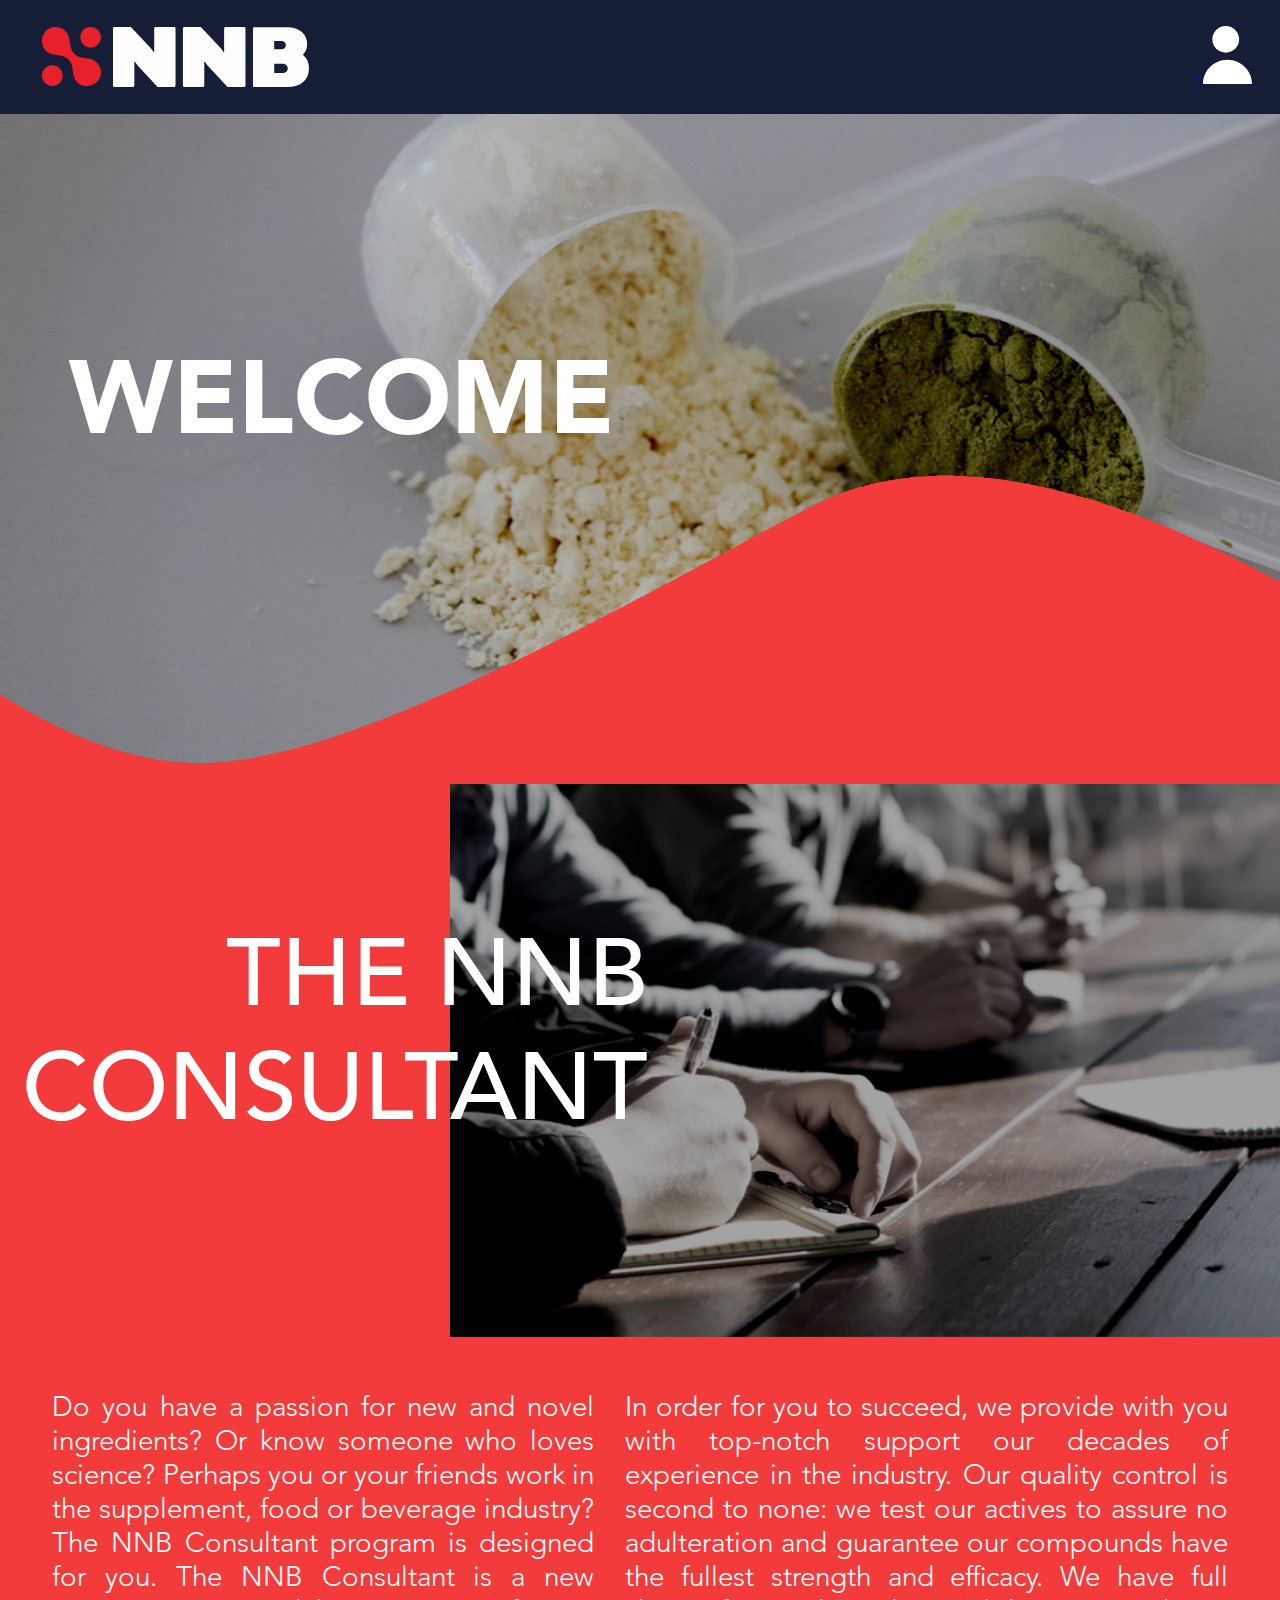
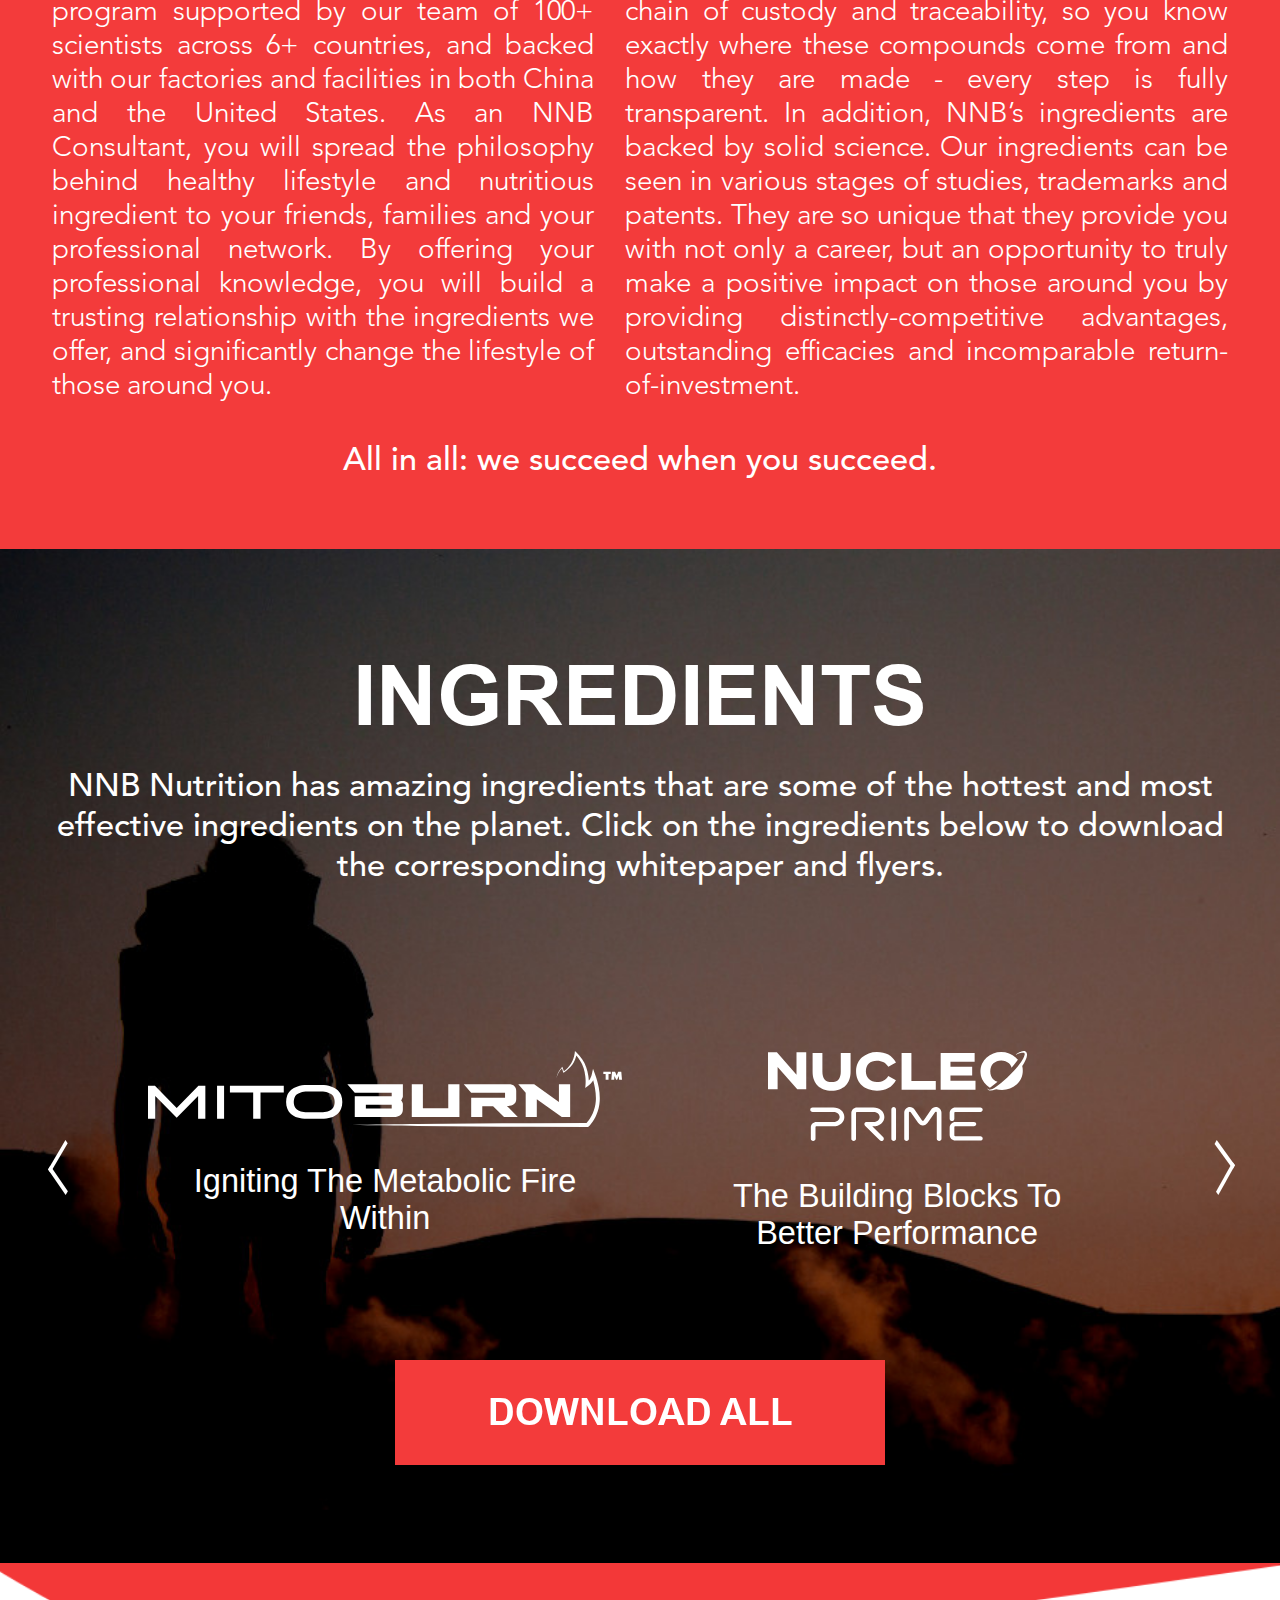
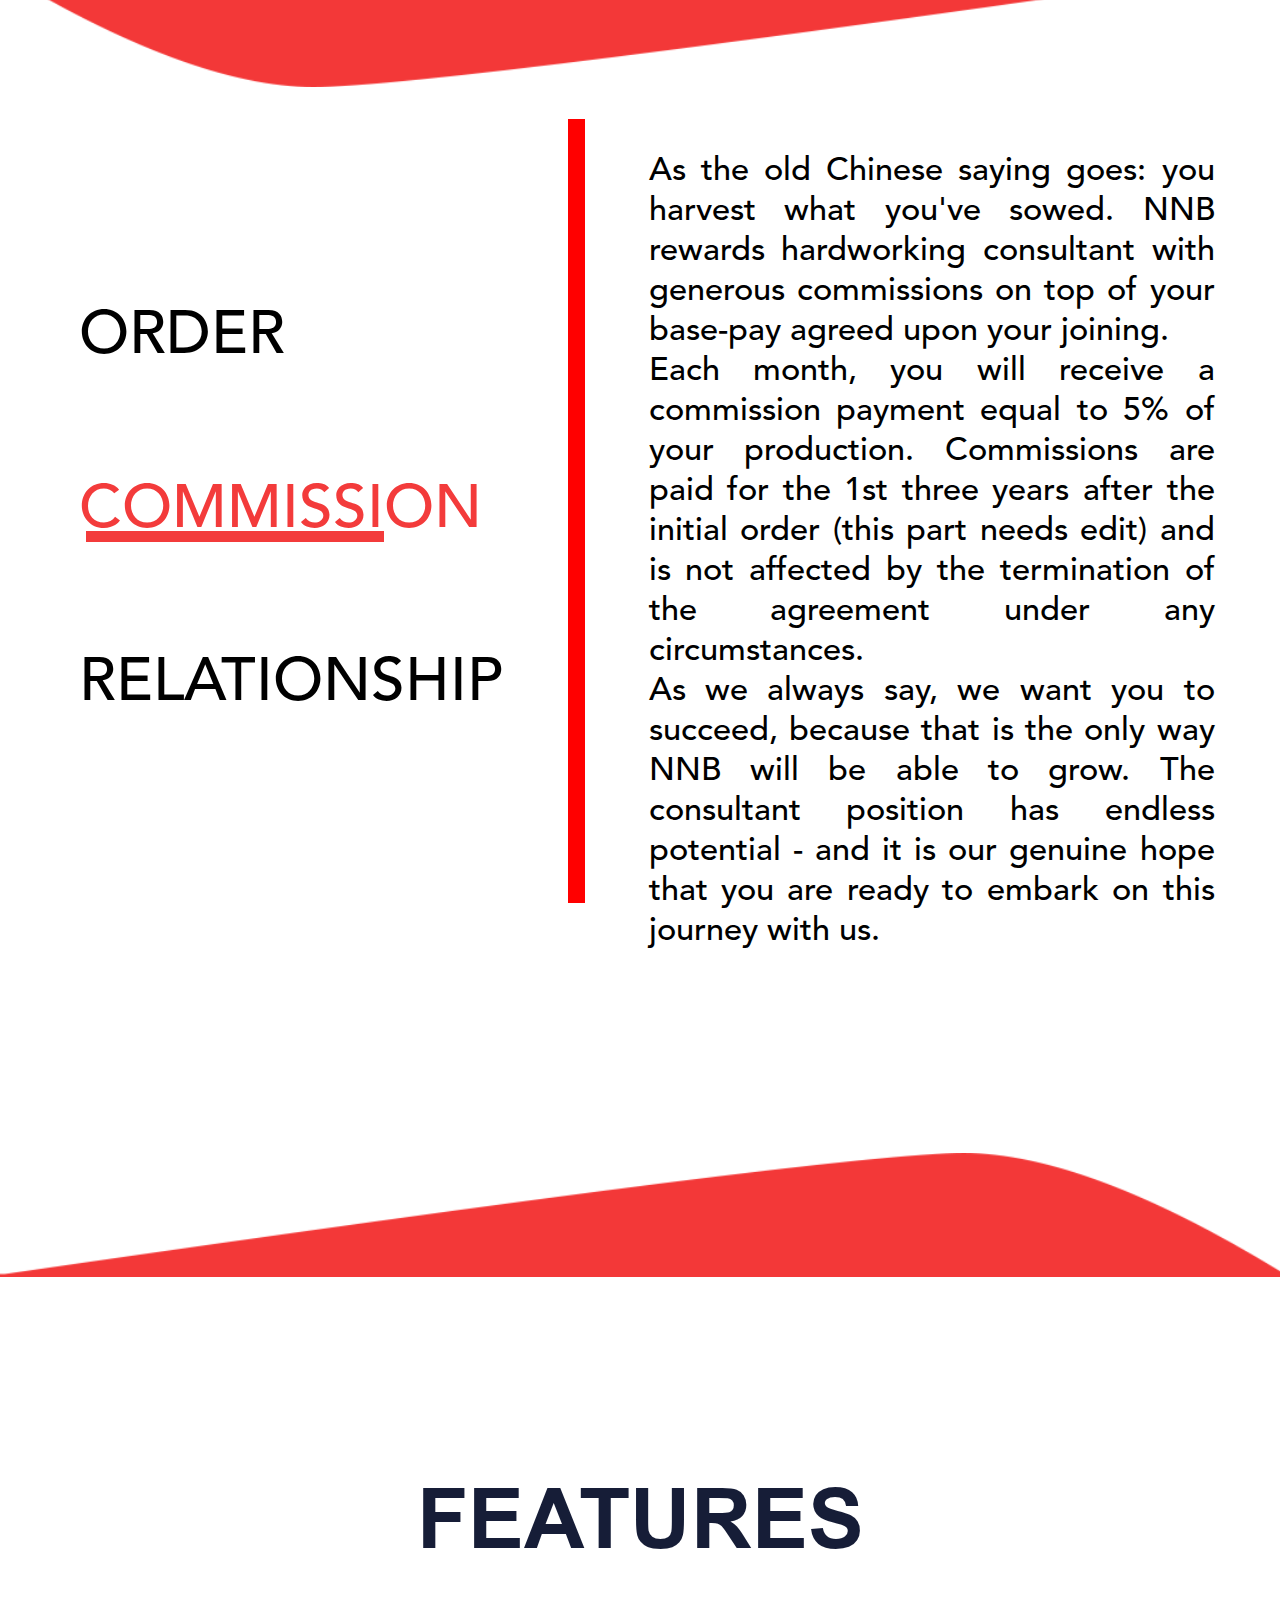
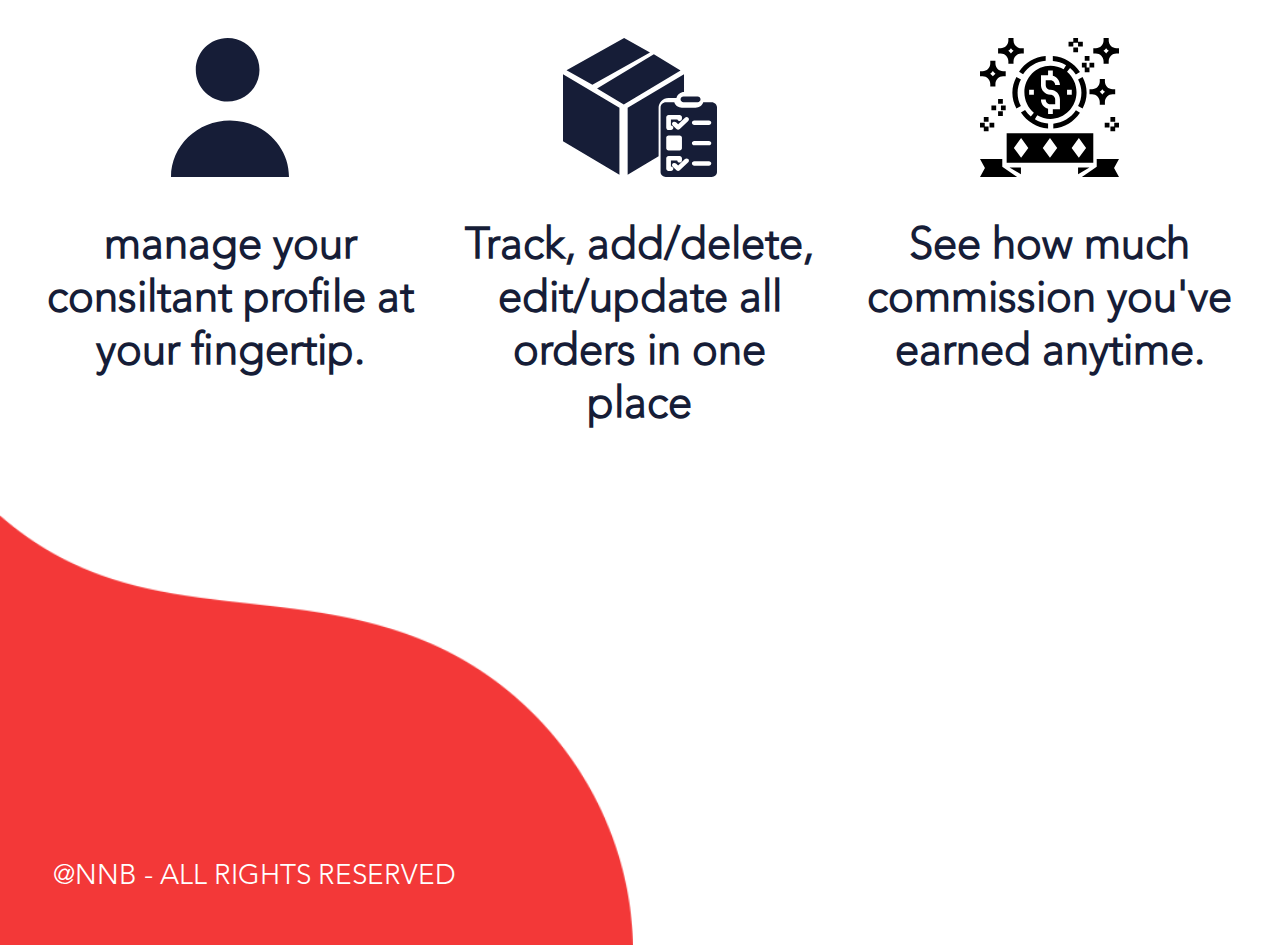
==== index.html @ 3295ba94 "loginForm" ====
<!DOCTYPE html>
<html lang="en" dir="ltr">
  <head>
    <meta charset="utf-8">
    <title></title>
    <link rel="stylesheet" href="assets/css/style.css">
    <link rel="stylesheet" href="assets/css/styleMobile.css">
  </head>
  <body>
    <header>
      <nav>
        <a href="#">
          <div class="logoContainer">
            <img class="logo" src="assets/images/logo.svg" alt="">
            <img class="logoInitials" src="assets/images/logoInitials.svg" alt="">
          </div>
        </a>
        <div class="userIconContainer">
          <a href="login.html"><<img class="userIcon" src="assets/images/userIcon.svg" alt=""></a>
        </div>
      </nav>
      <img class="baner" src="assets/images/baner.svg" alt="">
      <h2 class="welcome">WELCOME</h2>
      <div class="topBGcontainer">
        <picture class="">
          <source media="(orientation:landscape)" srcset="assets/images/topBG.png">
          <source media="(orientation:portrait)" srcset="assets/images/mobile/topBG.png">
          <img class="topBG" src="assets/images/mobile/topBG.png" alt="">
        </picture>
      </div>

      <div class="headerContentContainer">
        <div class="headerImgContainer">
          <img class="headerImg" src="assets/images/headerImg.png" alt="">
        </div>
        <h1>THE NNB <br>
          CONSULTANT </h1>

          <div class="headerTextContainer">
            <div class="textContainerLeft">
              <p>Do you have a passion for new and novel ingredients? Or know someone who loves science? Perhaps you or your friends work in the supplement, food or beverage industry? The NNB Consultant program is designed for you.
                The NNB Consultant is a new program supported by our team of 100+ scientists across 6+ countries, and backed with our factories and facilities in both China and the United States.
                As an NNB Consultant, you will spread the philosophy behind healthy lifestyle and nutritious ingredient to your friends, families and your professional network. By offering your professional knowledge, you will build a trusting relationship with the ingredients we offer,
                and significantly change the lifestyle of those around you.</p>
            </div>
            <div class="textContainerRight">
              <p>In order for you to succeed, we provide with you with top-notch support our decades of experience in the industry. Our quality control is second to none: we test our actives to assure no adulteration and guarantee our compounds have the fullest strength and efficacy. We have full chain of custody and traceability, so you know exactly where these compounds come from and how they are made - every step is fully transparent.
                In addition, NNB’s ingredients are backed by solid science. Our ingredients can be seen in various stages of studies, trademarks and patents. They are so unique that they provide you with not only a career, but an opportunity to truly make a positive impact on those around you by providing distinctly-competitive advantages, outstanding efficacies and incomparable return-of-investment.</p>
            </div>
          </div>
          <h3>All in all: we succeed when you succeed.</h3>
      </div>

    </header>

    <section class="ingredientsSection">
      <div class="carContainer">
        <picture class="">
          <source media="(orientation:landscape)" srcset="assets/images/carImages/1.jpg">
          <source media="(orientation:portrait)" srcset="assets/images/mobile/carImages/1.jpg">
          <img src="assets/images/mobile/carImages/1.jpg" alt="">
        </picture>
      </div>
      <div class="ingredientContent">
        <div class="ingredientTextBox">
          <h2>INGREDIENTS</h2>
          <h3>NNB Nutrition has amazing ingredients that are some of the hottest and most effective ingredients on the planet. Click on the ingredients below to download the corresponding
            whitepaper and flyers.</h3>
        </div>
        <div class="carSeparateControlContainer">
          <div class="leftArrowBox">
            <div class="popUpLeftArrowBox">
              <div class="popUpLeftArrow"></div>
            </div>
          </div>
          <div class="carControlImageContainer">
            <div class="carControlImageContainerInside">
              <div class="carControlBox">
                <a href="#"><img src="assets/images/carImages/carTop/1.svg" alt=""></a>
                <p>Igniting The Metabolic Fire Within</p>
              </div>
              <div class="carControlBox">
                <a href="#"><img src="assets/images/carImages/carTop/2.svg" alt=""></a>
                <p>The Building Blocks To Better Performance</p>
              </div>
              <div class="carControlBox">
                <a href="#"><img src="assets/images/carImages/carTop/2.svg" alt=""></a>
                <p>The Building Blocks To Better Performance</p>
              </div>
              <div class="carControlBox">
                <a href="#"><img src="assets/images/carImages/carTop/2.svg" alt=""></a>
                <p>The Building Blocks To Better Performance</p>
              </div>
            </div>
          </div>
          <div class="rightArrowBox">
            <div class="popUpLeftArrowBox rightPopArrow">
              <div class="popUpLeftArrow"></div>
            </div>
          </div>
        </div>
        <div class="buttonContainer">
          <button type="button" name="button">DOWNLOAD ALL</button>
        </div>
      </div>
    </section>
    <div class="botBGcontainer">
      <picture class="">
        <source media="(orientation:landscape)" srcset="assets/images/botBG.png">
        <source media="(orientation:portrait)" srcset="assets/images/mobile/botBG.png">
        <img class="botBG" src="assets/images/mobile/botBG.png" alt="">
      </picture>
    </div>
    <section class="commisionSection">
      <div class="titleContainer">
        <div class="selectionBox">
          <h2>ORDER</h2>
          <div class="selectionUnderline"></div>
        </div>
        <div class="selectionBox selected">
          <h2 >COMMISSION</h2>
          <div class="selectionUnderline"></div>
        </div>
        <div class="selectionBox">
          <h2>RELATIONSHIP</h2>
          <div class="selectionUnderline"></div>
        </div>
      </div>

      <div class="carTextBox">
        <div class="carTextMoving">
          <div class="textOrder">
            <p>NNB treat consultants as a part of the family. For us, we value nothing more thant the relationship we build with you.
              Each year, consultants are invited to participate on two funded-trips by NNB so each consultant can continue to grow their professionalism, empower their mission statements, and grow to be stronger human beings. On top of that, NNB provides monthly teleconference calls to keep consultants up-to-date on industry news, ingredient training, and other updates. The total amount of these teleconferences can cumulate to up to 24 hours each year.
              For those who’d like to take their career to the next level, NNB is here to offer full-on support. As your consultant career progresses, you will be exposed to different opportunities, such as media events, interviews, and attending major conferences.
            </p>
          </div>
          <div class="textOrder">
            <p>As the old Chinese saying goes: you harvest what you've sowed. NNB rewards hardworking consultant with generous commissions on top of your base-pay agreed upon your joining. <br>
              Each month, you will receive a commission payment equal to 5% of your production. Commissions are paid for the 1st three years after the initial order (this part needs edit) and is not affected by the termination of the agreement under any circumstances. <br>
              As we always say, we want you to succeed, because that is the only way NNB will be able to grow. The consultant position has endless potential - and it is our genuine hope that you are ready to embark on this journey with us.
            </p>
          </div>
          <div class="textOrder">
            <p>
              NNB believes in the competency of our consultant partner. As a consultant, you are fully accountabe for the creation, tracking, modification and deletion of any orders you process. There is no limit on how much you could achieve as a consultant - however, you are responsible for your own success.
              But worry not! We fully understand the importance of pairing sharp professionals with efficient tools, as even the most splendid housewives could not make bread with out flour. At this point, we are dedicating oursevles to develop a consultant portal that will allow you to automate your workflow and see all order status in one place.
              Stay tuned - more information on the order management system coming soon!
            </p>
          </div>
        </div>
        <div class="commissionArrowsContainer">
          <div class=" commissionleftArrowBox">
            <div class=" commissionpopUpLeftArrowBox">
              <div class=" commissionpopUpLeftArrow"></div>
            </div>
          </div>
          <div class=" commissionleftArrowBox commissionrightPopArrow">
            <div class=" commissionpopUpLeftArrowBox">
              <div class=" commissionpopUpLeftArrow"></div>
            </div>
          </div>
        </div>
      </div>
    </section>

    <section class="featuresSection">
      <div class="featuredTopBgContainer">
        <picture class="">
          <source media="(orientation:landscape)" srcset="assets/images/featuredSection/featuresTopBg.png">
          <source media="(orientation:portrait)" srcset="assets/images/mobile/featuredSection/featuresTopBg.png">
          <img class="featuresTopBg" src="assets/images/mobile/featuredSection/featuresTopBg.png" alt="">
        </picture>

      </div>
      <h2>FEATURES</h2>
      <div class="featuredContainer">
        <div class="featuredBox">
          <img src="assets/images/featuredSection/manage.svg" alt="">
          <h3>manage your consiltant profile at your fingertip.</h3>
        </div>
        <div class="featuredBox">
          <img src="assets/images/featuredSection/track.svg" alt="">
          <h3>Track, add/delete, edit/update all orders in one place</h3>
        </div>
        <div class="featuredBox">
          <img src="assets/images/featuredSection/commission.svg" alt="">
          <h3>See how much commission you've earned anytime.</h3>
        </div>
      </div>

      <picture class="">
        <source media="(orientation:landscape)" srcset="assets/images/featuredSection/featuredBotBg.png">
        <source media="(orientation:portrait)" srcset="assets/images/mobile/featuredSection/featuredBotBg.png">
        <img class="featuredBotBg" src="assets/images/mobile/featuredSection/featuredBotBg.png" alt="">
      </picture>

      <p class="rightsReserved">@NNB - ALL RIGHTS RESERVED</p>
    </section>

    <script src="assets/js/app.js" charset="utf-8"></script>
  </body>
</html>
---- assets/css/style.css ----
@font-face {
  font-family: 'impact';
  src: url('../fonts/impact.ttf');
}

@font-face {
  font-family: 'arialbd';
  src: url('../fonts/arialbd.ttf');
}


@font-face {
  font-family: 'AvenirLTStd-Light';
  src: url('../fonts/AvenirLTStd-Light.otf');
}

@font-face {
  font-family: 'AvenirLTStd-Medium';
  src: url('../fonts/AvenirLTStd-Medium.otf');
}

@font-face {
  font-family: 'AvenirLTStd-Book';
  src: url('../fonts/AvenirLTStd-Book.otf');
}

@font-face {
  font-family: 'AvenirLTStd-Black';
  src: url('../fonts/AvenirLTStd-Black.otf');
}

body{
  /* padding-bottom: 20vw; */
  margin: 0;
}
br{
  margin-bottom: 20px;
  content: '';
  display: block;
}
picture{
  width: 100%;
}
/* header start */
header nav{
  background: #161d37;
  display: flex;
  align-items: center;
  justify-content: space-between;
}

.cls-1 {
  fill: #e7202b;
  fill-rule: evenodd;
}

.logoContainer{
  display: flex;
  align-items: center;
}
.logo{
  width: 4.62794vw;
  height: 4.62794vw;
  margin: 2.087vw 0.9074vw 2.1778vw 3.2667vw;
}

.logoInitials{
  height: 4.62794vw;
}

.userIconContainer{
    cursor: pointer;
}

.userIcon{
  height: 4.53720vw;
  margin-right: 2.177858vw;
}

.baner{
  width: calc(100% + 1px);
  left: -1px;
  position: absolute;
}

.welcome{
  position: relative;
  font-family: 'AvenirLTStd-Black';
  color: white;
  font-size: 8.1vw;
  margin-top: 18.054446vw;
  margin-left: 5.3539vw;
}

.topBGcontainer{
  width: 100%;
  overflow: hidden;
  display: flex;
  /* border: 1px solid blue; */
  position: relative;
  margin-top: -9vw;
}
.topBG{
  width: 100%;
  display: flex;
  position: relative;
  bottom: -4px;
}
.headerContentContainer{
  background: #f33b3b;
  position: relative;
  padding: 0.1px;
  padding-bottom: 4vw;
  margin-bottom: -2px;
}

.headerImgContainer{
  width: 64.882vw;
  height: 43.2849vw;
  position: absolute;
  overflow: hidden;
  right: 0;
  top: 0;
}

.headerImg{
  width: 100%;
  position: relative;
}

.headerContentContainer h1{
  color: white;
  text-align: right;
  position: relative;
  font-weight: 100;
  width: 50.6vw;
  font-family: 'AvenirLTStd-Medium';
  font-size: 7.441vw;
  /* font-weight: 100; */
  margin-top: 11vw;
}


.headerTextContainer{
  display: flex;
  font-family: arial;
  color: white;
  font-size: 2.17785vw;
  margin-top: 18.7vw;
  text-align: justify;
  padding-left: 4.08348vw;
  padding-right: 4.08348vw;
}

.headerTextContainer p{
  margin: 0;
  font-family: 'AvenirLTStd-Light';
}
.textContainerLeft{
  margin-right: 1.225vw;
}
.textContainerRight{
  margin-left: 1.225vw;
}

.headerContentContainer h3{
  font-size: 2.54083vw;
  color: white;
  font-family: arial;
  margin: 0;
  font-weight: 800;
  text-align: center;
  margin-top: 3vw;
  margin-bottom: 1.3484vw;
  font-family: 'AvenirLTStd-Medium';
}
/* header end */

/* ingredientsSection start */
.ingredientsSection{
  padding: 0.1px;
  position: relative;
  overflow: hidden;
}
.carContainer{
  position: relative;
  width: 100%;
  overflow: hidden;
}
.carContainer img{
  width: 100%;
  position: relative;
  margin-top: -5vw;
  margin-bottom: -10vw;
}
.ingredientContent{
  position: absolute;
  top: 0;
  width: 100%;
}
.ingredientTextBox{
  color: white;
  text-align: center;
}
.ingredientTextBox h2{
  font-size: 6.53357vw;
  font-family: 'arialbd';
  margin-top: 7.6vw;
  margin-bottom: 0vw;
}
.ingredientTextBox h3{
  font-size: 2.54083vw;
  font-family: 'AvenirLTStd-Medium';
  margin: 0;
  margin-top: 1.7vw;
  width: 95%;
  margin-left: 2.5%;
}
.carSeparateControlContainer{
  display: flex;
  overflow: hidden;
  margin-top: 12.7vw;
  padding: 1px;
  position: relative;
  width: 100%;
}
.carControlImageContainer{
  display: flex;
  width: 80%;
  overflow: hidden;
  flex-shrink: 0;
}
.carControlImageContainerInside{
  width: 200%;
  transition: 1s ease;
  display: flex;
  justify-content: space-around;
  flex-shrink: 0;
  position: relative;
  left: 0%;
}
.leftArrowBox{
  width: 10%;
  display: flex;
  align-items: center;
  justify-content: center;
}
.rightArrowBox{
  width: 10%;
  display: flex;
  align-items: center;
  justify-content: center;
}
.popUpLeftArrowBox{
  transform: skewX(10deg);
  transform: rotate(55.5deg);
}
.popUpLeftArrow{
  width: 2.116vw;
  height: 2.116vw;
  /* transform: rotate(45deg); */
  border-left: 4px solid white;
  border-bottom: 4px solid white;
  transform: skewX(25deg);
  transition: 0.5s ease;
  cursor: pointer;
}

.rightPopArrow{
  transform: rotate(-126deg);
  position: relative;
}

.carControlBox{
  display: flex;
  flex-direction: column;
  align-items: center;
  width: 25%;
}
.carControlBox p{
  font-size: 2.5408vw;
  color: white;
  text-align: center;
  font-family: arial;
  margin-left: 5vw;
  margin-right: 5vw;
}
.carControlBox img{
  width: 20.2359vw;
}
.carControlBox:nth-child(1) img{
  width: 37.0235vw
}
.carControlBox:nth-child(2) img{
  width: 20.2359vw
}

.buttonContainer{
  display: flex;
  justify-content: center;
  margin-top: 5.86vw;
}

.buttonContainer button{
  transition: 0.5s ease;
  width: 38.29vw;
  height: 8.16696vw;
  background: #f33b3b;
  border: none;
  color: white;
  font-size: 2.90381vw;
  font-family: 'arialbd';
  cursor: pointer;
  filter: brightness(1);
}
.buttonContainer button:hover{
  filter: brightness(1.3);
}

.botBGcontainer{
  width: 100%;
  overflow: hidden;
  /* border: 1px solid blue; */
  position: relative;
  margin-top: -2px;
}
.botBG{
  width: 101%;
  position: relative;
  left: -0.5%;
  top: -2px;
}
/* ingredientsSection end */

/* commisionSectionstart */
.commisionSection{
  /* border: 1px solid blue; */
  display: flex;
  margin-top: 2vw;
}
.titleContainer{
  /* border: 1px solid blue; */
  display: flex;
  flex-direction: column;
  justify-content: center;
  border-right: 1.36116vw solid red;
  width: 45%;
  height: 61.2522vw;
}

.titleContainer h2{
  transition: 0.5s ease;
  font-size: 4.7186vw;
  font-family: 'AvenirLTStd-Medium';
  margin-left: 6.17059vw;
  user-select: none;
}
.selectionBox{
  position: relative;
  /* border: 1px solid blue; */
  cursor: pointer;
}

/* .selectionBox:hover h2{
  color: #f33b3b;
} */
.selectionBox:hover{
  color: #f33b3b !important;
}
.selectionBox:hover .selectionUnderline{
  color: #f33b3b;
  /* width: 20vw !important; */
}
.selected{
  color: #f33b3b;
  font-weight: 900;
}

.selectionUnderline{
  transition: 1s ease;
  background: #f33b3b;
  width: 0vw;
  height: 0.907441vw;
  position: absolute;
  top: 8.3vw;
  left: 6.7vw;
}

.selected .selectionUnderline{
  width: 23.31578vw;
}

.carTextBox{
  font-size: 2.5408vw;
  font-family: 'AvenirLTStd-Medium';
  width: 55%;
  overflow: hidden;
  overflow: hidden;
}
.carTextMoving{
  display: flex;
  transition: 1s ease;
  width: 300%;
  position: relative;
  left: -100%;
}

.carTextBox p{
  margin-left: 5vw;
  text-align: justify;
  margin-right: 5vw;
}
.textOrder{

width: 33.3%;

flex-shrink: 0;
}
/* commisionSection end */

/* featuresSection start */
.featuresSection{
  position: relative;
  margin-top: 3.8vw;
}
.featuredTopBgContainer{
  position: relative;
  width: 100%;
  overflow: hidden;
}
.featuresTopBg{
  width: 100%;
}

.featuresSection h2{
  text-align: center;
  font-size: 6.53357vw;
  font-family: 'arialbd';
  margin-top: 14.7vw;
  color: #161d37;
}

.featuredContainer{
  color: #161d37;
  display: flex;
  justify-content: space-around;
  padding-left: 2vw;
  padding-right: 2vw;
}
.featuredBox{
  display: flex;
  flex-direction: column;
  align-items: center;
  font-family: 'AvenirLTStd-Light';
  font-size: 2.90381vw;
  text-align: center;
  width: 30%;
}

.featuredBox img{
  cursor: pointer;
  height: 10.8892vw;
}

.featuredBotBg{
  position: relative;
  margin-top: 3vw;
  width: 49.4555vw;
  margin-bottom: -0.4vw;
}

.rightsReserved{
  position: absolute;
  bottom: 0vw;
  left: 0vw;
  margin-left: 4.17422vw;
  margin-bottom: 3.901996vw;
  color: white;
  font-family: 'AvenirLTStd-Light';
  font-size: 2.17785vw;
}
/* featuresSection end */


/* desktop hide stuf */
.commissionArrowsContainer{
  display: none;
}
---- assets/css/styleMobile.css ----
@media (orientation:portrait) {
  @font-face {
    font-family: 'impact';
    src: url('../fonts/impact.ttf');
  }

  @font-face {
    font-family: 'arialbd';
    src: url('../fonts/arialbd.ttf');
  }


  @font-face {
    font-family: 'AvenirLTStd-Light';
    src: url('../fonts/AvenirLTStd-Light.otf');
  }

  @font-face {
    font-family: 'AvenirLTStd-Medium';
    src: url('../fonts/AvenirLTStd-Medium.otf');
  }

  @font-face {
    font-family: 'AvenirLTStd-Book';
    src: url('../fonts/AvenirLTStd-Book.otf');
  }

  @font-face {
    font-family: 'AvenirLTStd-Black';
    src: url('../fonts/AvenirLTStd-Black.otf');
  }

  body{
    /* padding-bottom: 20vw; */
    margin: 0;
  }

  /* header start */
  header nav{
    background: #051045;
    display: flex;
    align-items: center;
    justify-content: space-between;
  }

  .cls-1 {
    fill: #e7202b;
    fill-rule: evenodd;
  }

  .logoContainer{
    display: flex;
    align-items: center;
  }
  .logo{
    width: 5.675vw;
    height: 5.675vw;
    margin: 4.86486vw 1.08108vw 4.3243vw 3.51351vw;
  }

  .logoInitials{
    height: 5.675vw;
  }

  .userIconContainer{
      cursor: pointer;
  }

  .userIcon{
    height: 6.4864vw;
    margin-right: 4.32432vw;
  }

  .baner{
    width: calc(100% + 1px);
    left: -1px;
    position: absolute;
  }

  .welcome{
    position: relative;
    font-family: 'AvenirLTStd-Black';
    color: white;
    font-size: 11.26vw;
    margin-top: 15.054446vw;
    margin-left: 8.3539vw;
  }

  .topBGcontainer{
    width: 100%;
    overflow: hidden;
    display: flex;
    /* border: 1px solid blue; */
    position: relative;
    margin-top: -11vw;
  }
  .topBG{
    width: 100%;
  }
  .headerContentContainer{
    background: #f33b3b;
    position: relative;
    padding: 0.1px;
    margin-top: -3px;
  }

  .headerImgContainer{
    width: 55.3475vw;
    height: 43.2849vw;
    position: absolute;
    overflow: hidden;
    right: 0;
    top: 0;
  }

  .headerImg{
    width: 118%;
    position: relative;
  }

  .headerContentContainer h1{
    color: white;
    text-align: right;
    position: relative;
    font-weight: 100;
    width: 50.6vw;
    font-family: 'AvenirLTStd-Light';
    font-size: 7.441vw;
    /* font-weight: 100; */
    margin-top: 4vw;
    margin-left: 11.7vw;
  }


  .headerTextContainer{
    display: flex;
    font-family: arial;
    color: white;
    font-size: 3.20855vw;
    margin-top: 29.7vw;
    text-align: justify;
    padding-left: 11.764vw;
    padding-right: 11.764vw;
    flex-direction: column;
  }

  .headerTextContainer p{
    margin: 0;
    font-family: 'AvenirLTStd-Light';
  }
  .textContainerLeft{
    margin-right: 1.225vw;
    margin-bottom: 4vw;
  }
  .textContainerRight{
  margin-left: 0;
  }

  .headerContentContainer h3{
    font-size: 3.2vw;
    color: white;
    font-family: arial;
    margin: 0;
    font-weight: 800;
    text-align: unset;
    margin-top: 1vw;
    margin-left: 11.764vw;
    margin-bottom: 9.3484vw;
    font-family: 'AvenirLTStd-Medium';
  }
  /* header end */

  /* ingredientsSection start */
  .ingredientsSection{
    padding: 0.1px;
    position: relative;
    overflow: hidden;
  }
  .carContainer{
    position: relative;
    width: 100%;
    overflow: hidden;
  }
  .carContainer img{
    width: 100%;
    position: relative;
    margin-top: 0;
    margin-bottom: 0;
  }
  .ingredientContent{
    position: absolute;
    top: 0;
    width: 100%;
  }
  .ingredientTextBox{
    color: white;
    text-align: center;
  }
  .ingredientTextBox h2{
    font-size: 9.651474vw;
    font-family: 'arialbd';
    margin-top: 9.6vw;
    margin-bottom: 0vw;
  }
  .ingredientTextBox h3{
    font-size: 3.28vw;
    font-family: 'AvenirLTStd-Light';
    margin: 0;
    margin-top: 6.7vw;
    width: 90%;
    margin-left: 5%;
  }
  .carSeparateControlContainer{
    display: flex;
    margin-top: 18.7vw;
    width: 100%;
  }
  .carControlImageContainer{
    display: flex;
    width: 80%;
    /* justify-content: center; */
    position: relative;
  }
  .carControlImageContainerInside {
    width: 200%;
    transition: 1s ease;
    display: flex;
    justify-content: unset;
    flex-shrink: 0;
    position: relative;
    left: 0%;
}
  .leftArrowBox{
    width: 10%;
    display: flex;
    align-items: center;
    justify-content: center;
  }
  .rightArrowBox{
    width: 10%;
    display: flex;
    align-items: center;
    justify-content: center;
  }
  .popUpLeftArrowBox{
    transform: skewX(10deg);
    transform: rotate(55.5deg);
  }
  .popUpLeftArrow{
    width: 5.116vw;
    height: 5.116vw;
    /* transform: rotate(45deg); */
    border-left: 6px solid white;
    border-bottom: 6px solid white;
    transform: skewX(25deg);
    transition: 0.5s ease;
    cursor: pointer;
  }

  .rightPopArrow{
    transform: rotate(-126deg);
    position: relative;
  }

  .carControlBox{
    display: flex;
    flex-direction: column;
    align-items: center;
    width: 50%;
    flex-shrink: 0;
  }
  .carControlBox:nth-child(1){
    /* display: none; */
  }
  .carControlBox p{
    font-size: 5.8981vw;
    color: white;
    text-align: center;
    font-family: arial;
    margin-left: 5vw;
    margin-right: 5vw;
  }
  .carControlBox:nth-child(1) img{
  width: 75.2359vw;
  }
  .carControlBox:nth-child(2) img{
    width: 60.2359vw;
  }

  .carControlBox img{
    width: 60.2359vw;
  }

  .buttonContainer{
    display: flex;
    justify-content: center;
    margin-top: 14.86vw;
  }

  .buttonContainer button{
    transition: 0.5s ease;
    width: 72.922vw;
    height: 15.5495vw;
    background: #f33b3b;
    border: none;
    color: white;
    font-size: 7.5067vw;
    font-family: 'arialbd';
    cursor: pointer;
    filter: brightness(1);
  }
  .buttonContainer button:hover{
    filter: brightness(1.3);
  }

  .botBGcontainer{
    width: 100%;
    overflow: hidden;
    /* border: 1px solid blue; */
    position: relative;
    top: -3px;
  }
  .botBG{
    width: 101%;
    position: relative;
    left: -0.5%;
  }
  /* ingredientsSection end */

  /* commisionSectionstart */
  .commisionSection{
    /* border: 1px solid blue; */
    display: flex;
    margin-top: 2vw;
    flex-direction: column;
    align-items: center;
    width: 100%;
    position: relative;
    overflow: hidden;
  }
  .titleContainer{
    /* border: 1px solid blue; */
    display: flex;
    flex-direction: row;
    justify-content: space-around;
    border-right: none;
    width: 300%;
    height: auto;
    transition: 1s ease;
    left: 0%;
    position: relative;
  }

  .titleContainer h2{
    transition: 0.5s ease;
    font-size: 7.5067vw;
    font-family: 'arialbd';
    margin-left: 0;
  }
  .selectionBox{
    position: relative;
    /* border: 1px solid blue; */
    cursor: pointer;
    width: 33.3%;
    text-align: center;
    color: black !important;
  }

  /* .selectionBox:hover h2{
    color: #f33b3b;
  } */

  .selectionBox:hover .selectionUnderline{
    color: #f33b3b;
    width: 0vw !important;
  }
  .selected{
    color: #f33b3b;
    font-weight: 900;
    width: 33.3%;
  }

  .selectionUnderline{
    transition: 1s ease;
    background: #f33b3b;
    width: 0vw !important;
    height: 0.907441vw;
    position: absolute;
    top: 8.3vw;
    left: 6.7vw;
  }

  .selected .selectionUnderline{
    width: 23.31578vw;
    width: 0 !important;
  }

  .carTextBox{
    font-size: 3.217vw;
    font-family: 'AvenirLTStd-Medium';
    width: 80%;
    overflow: hidden;
    overflow: hidden;
  }
  .carTextMoving{
    display: flex;
    transition: 1s ease;
    width: 300%;
    position: relative;
    left: -100%;
  }

  .carTextBox p{
    margin-left: 5vw;
    text-align: justify;
    margin-right: 5vw;
  }
  .textOrder{
  width: 33.3%;
  flex-shrink: 0;
  }

  .commissionArrowsContainer{
    position: absolute;
    top: 48vw;
    width: 100%;
    left: 0;
    display: flex;
    justify-content: space-between;
    height: 14vw;
  }

  .commissionleftArrowBox{
    width: 10%;
    display: flex;
    align-items: center;
    justify-content: center;
    margin: 2vw;
  }
  .commissionrightArrowBox{
    width: 10%;
    display: flex;
    align-items: center;
    justify-content: center;
  }
  .commissionpopUpLeftArrowBox{
    transform: skewX(10deg);
    transform: rotate(55.5deg);
  }
  .commissionpopUpLeftArrow{
    width: 5.116vw;
    height: 5.116vw;
    /* transform: rotate(45deg); */
    border-left: 8px solid #f33b3b;
    border-bottom: 8px solid #f33b3b;
    transform: skewX(25deg);
    transition: 0.5s ease;
    cursor: pointer;
  }

  .commissionrightPopArrow{
    transform: rotate(-180deg);
    position: relative;
  }
  /* commisionSection end */

  /* featuresSection start */
  .featuresSection{
    position: relative;
    margin-top: 3.8vw;
    width: 100%;
    overflow: hidden;
  }
  .featuredTopBgContainer{
    position: relative;
    width: 100%;
    overflow: hidden;
  }
  .featuresTopBg{
    width: 100%;
  }

  .featuresSection h2{
    text-align: center;
    font-size: 7.50670vw;
    font-family: 'arialbd';
    margin-top: 20.7vw;
    color: #161d37;
  }

  .featuredContainer{
    color: #161d37;
    display: flex;
    justify-content: space-around;
    padding-left: 2vw;
    padding-right: 2vw;
    flex-direction: column;
    align-items: center;
    margin-top: 11vw;
  }
  .featuredBox{
    display: flex;
    flex-direction: column;
    align-items: center;
    font-family: 'AvenirLTStd-Light';
    font-size: 4.2895vw;
    text-align: center;
    width: 54%;
    color: #051045;
    margin-bottom: 8vw;
  }

  .featuredBox img{
    cursor: pointer;
    height: 11.7962vw;
  }

  .featuredBox:nth-child(3) img{
    height: 17vw;
  }

  .featuredBotBg{
    position: relative;
    margin-top: -12vw;
    width: 106%;
    margin-bottom: -0.4vw;
  }

  .rightsReserved{
    position: absolute;
    bottom: 0vw;
    left: 0vw;
    margin-left: 8.17422vw;
    margin-bottom: 10.901996vw;
    color: white;
    font-family: 'AvenirLTStd-Light';
    font-size: 3.217vw;
  }
  /* featuresSection end */

  /* mobile show stuf */
  .commissionArrowsContainer{
    display: flex;
      user-select: none;
  }
}
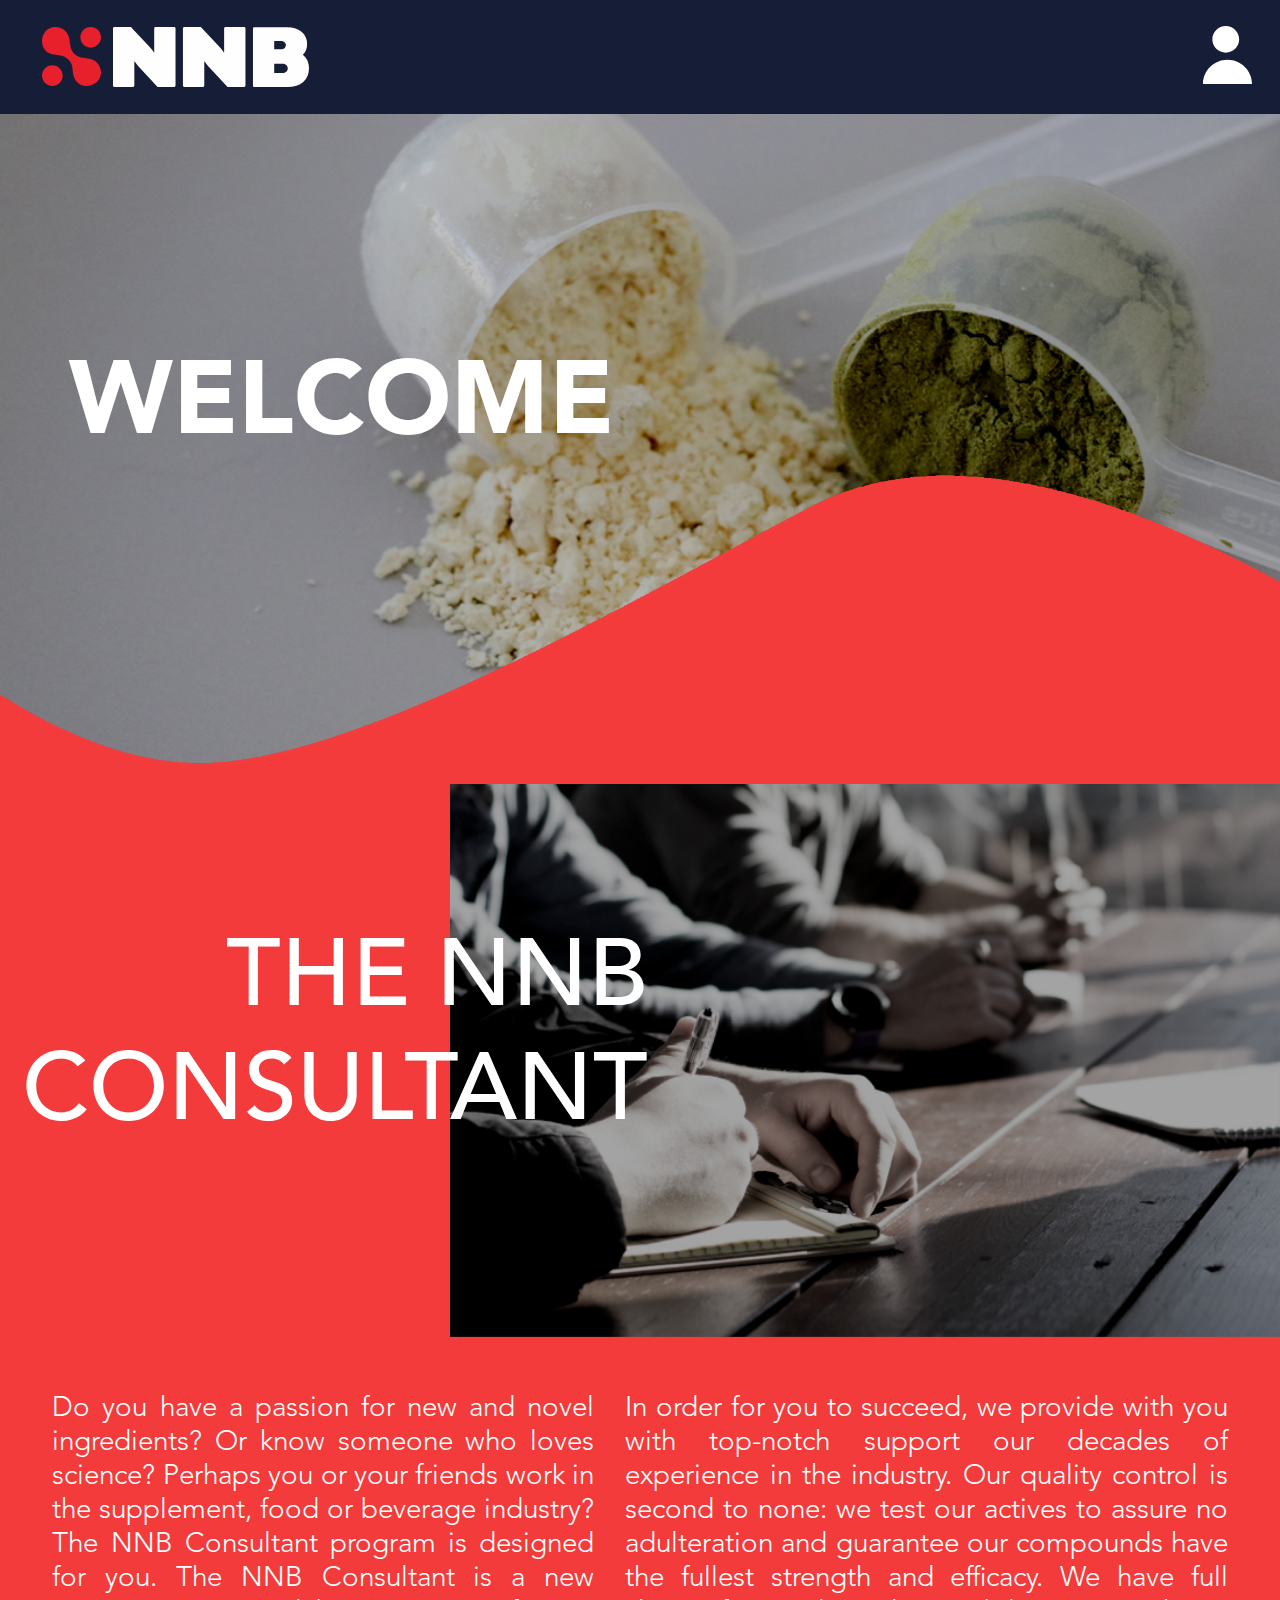
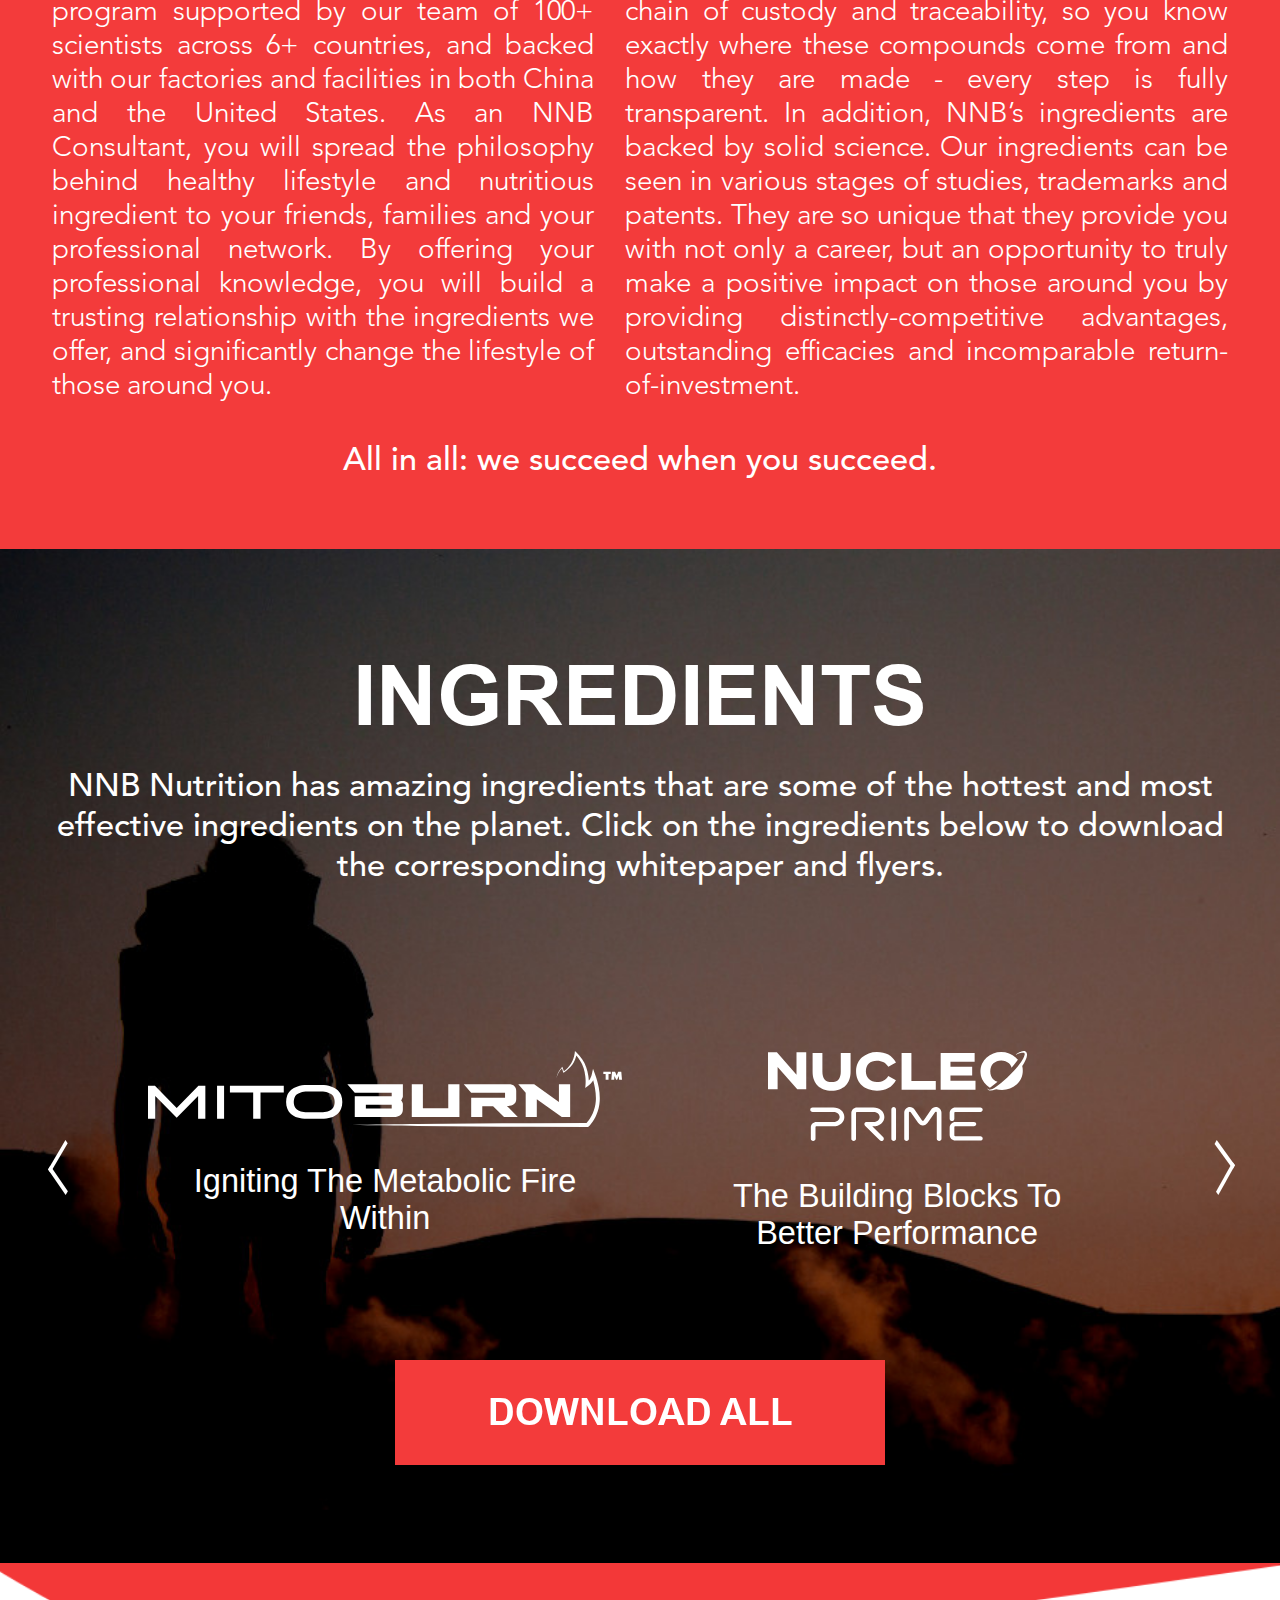
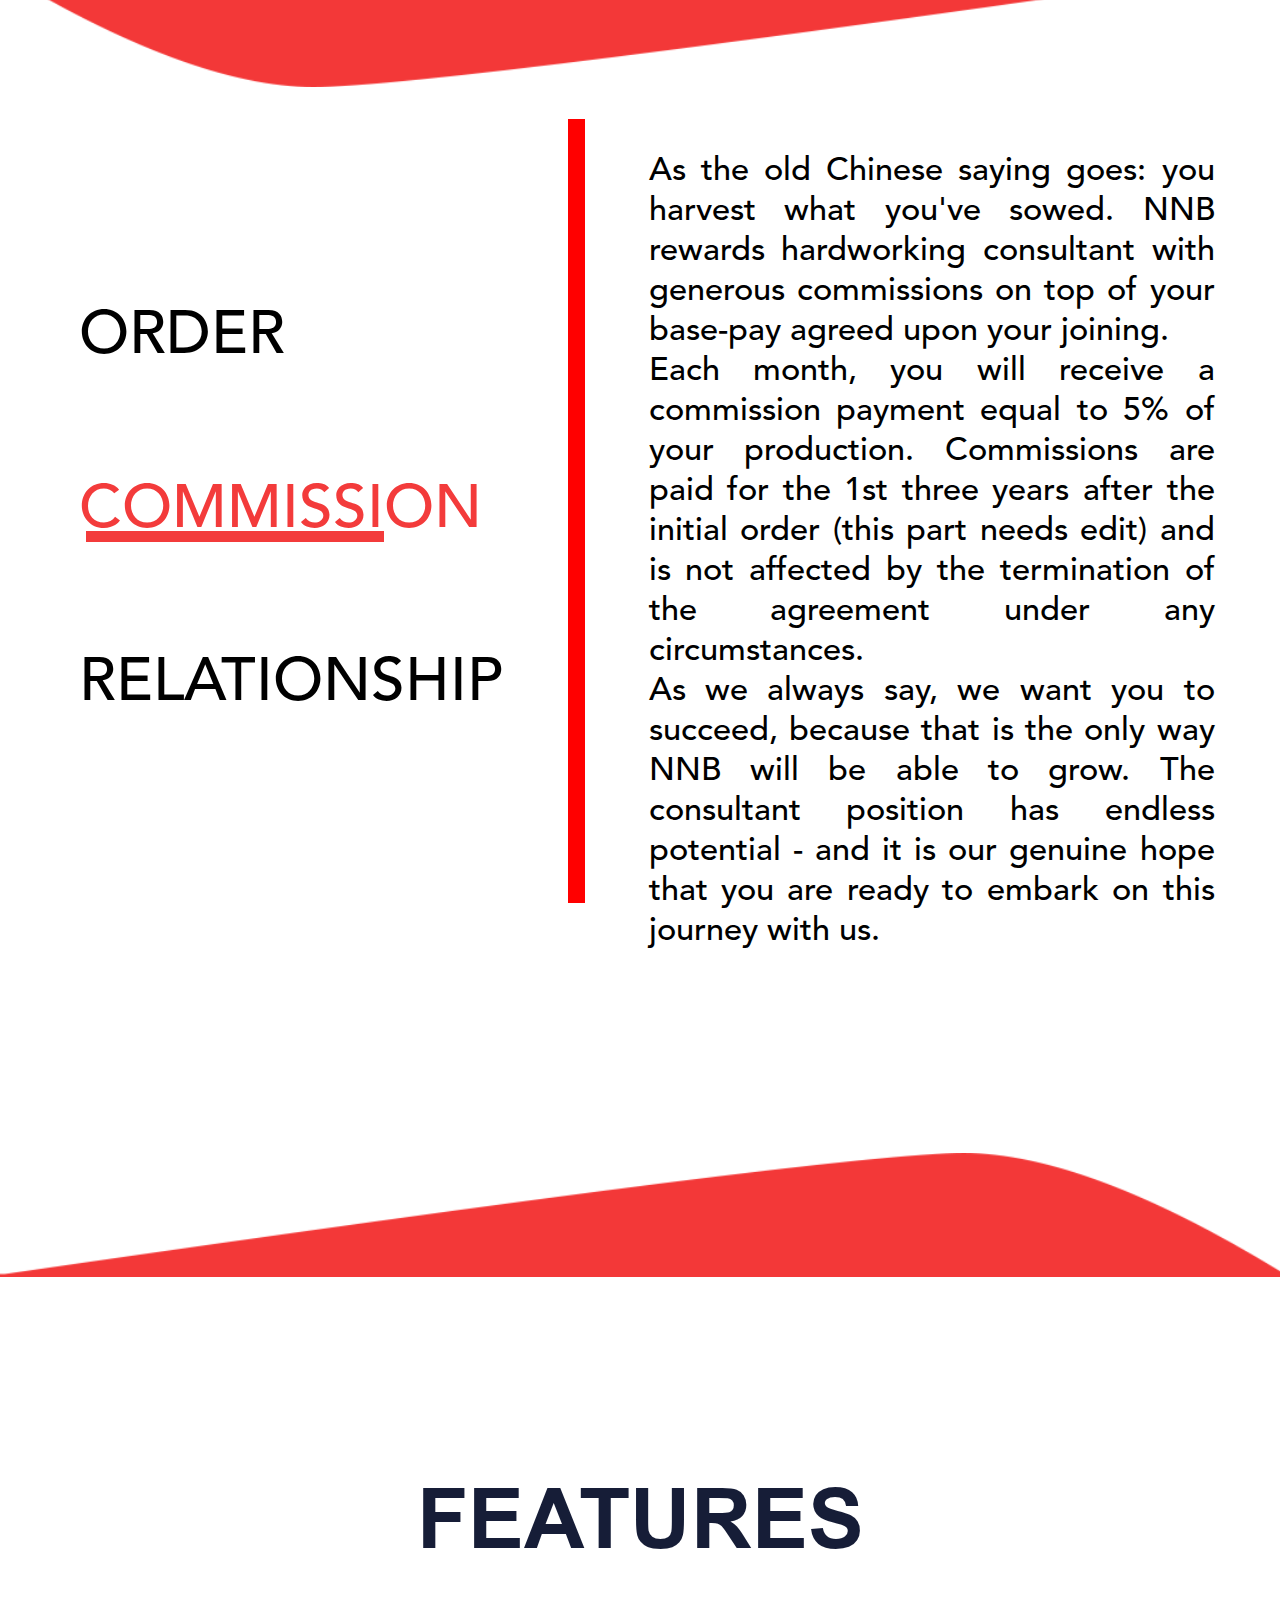
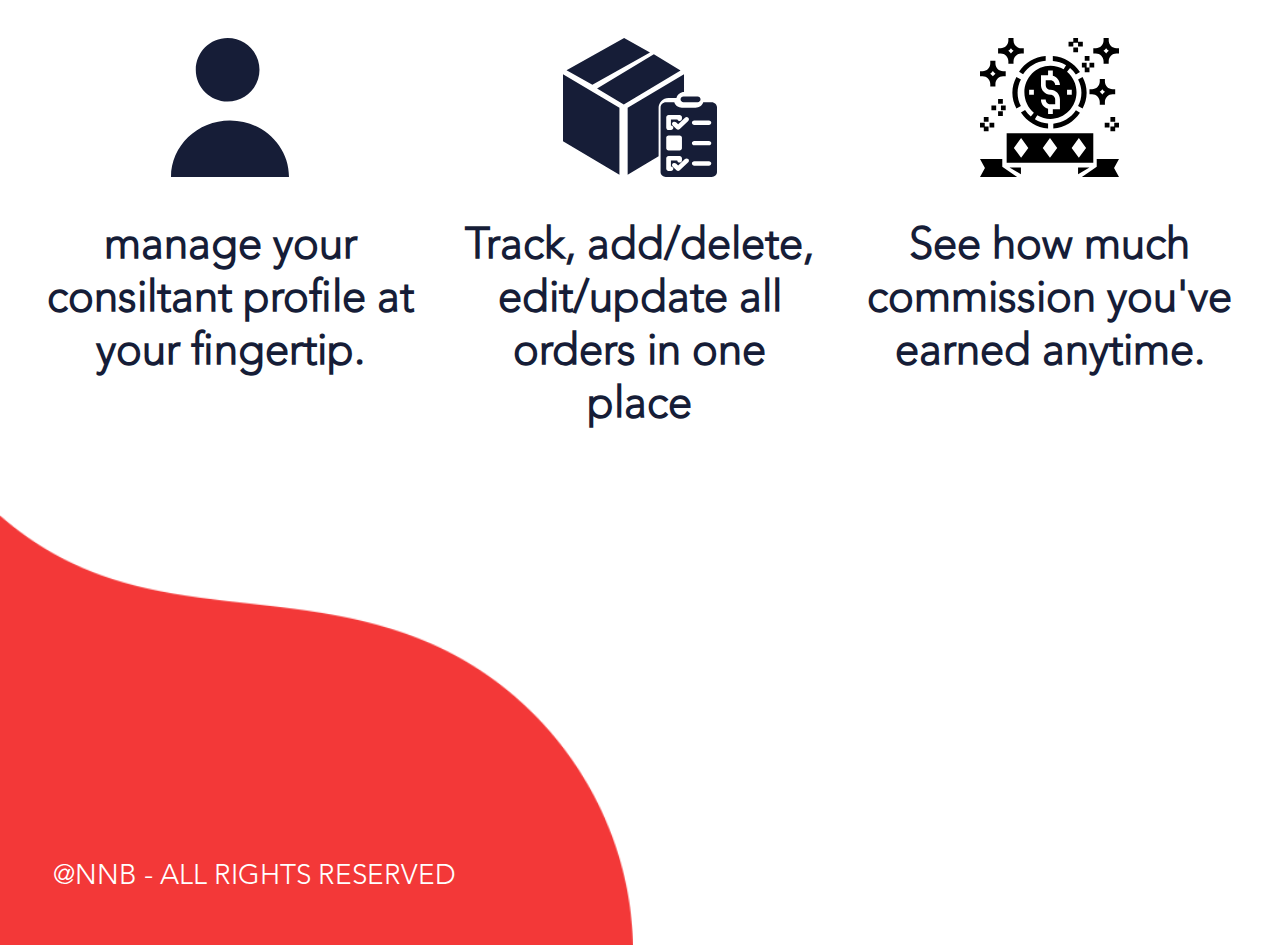
==== commit 173e7328: "loginForm" ====
--- a/index.html
+++ b/index.html
@@ -16,7 +16,7 @@
           </div>
         </a>
         <div class="userIconContainer">
-          <a href="login.html"><<img class="userIcon" src="assets/images/userIcon.svg" alt=""></a>
+          <a href="login.html"><img class="userIcon" src="assets/images/userIcon.svg" alt=""></a>
         </div>
       </nav>
       <img class="baner" src="assets/images/baner.svg" alt="">
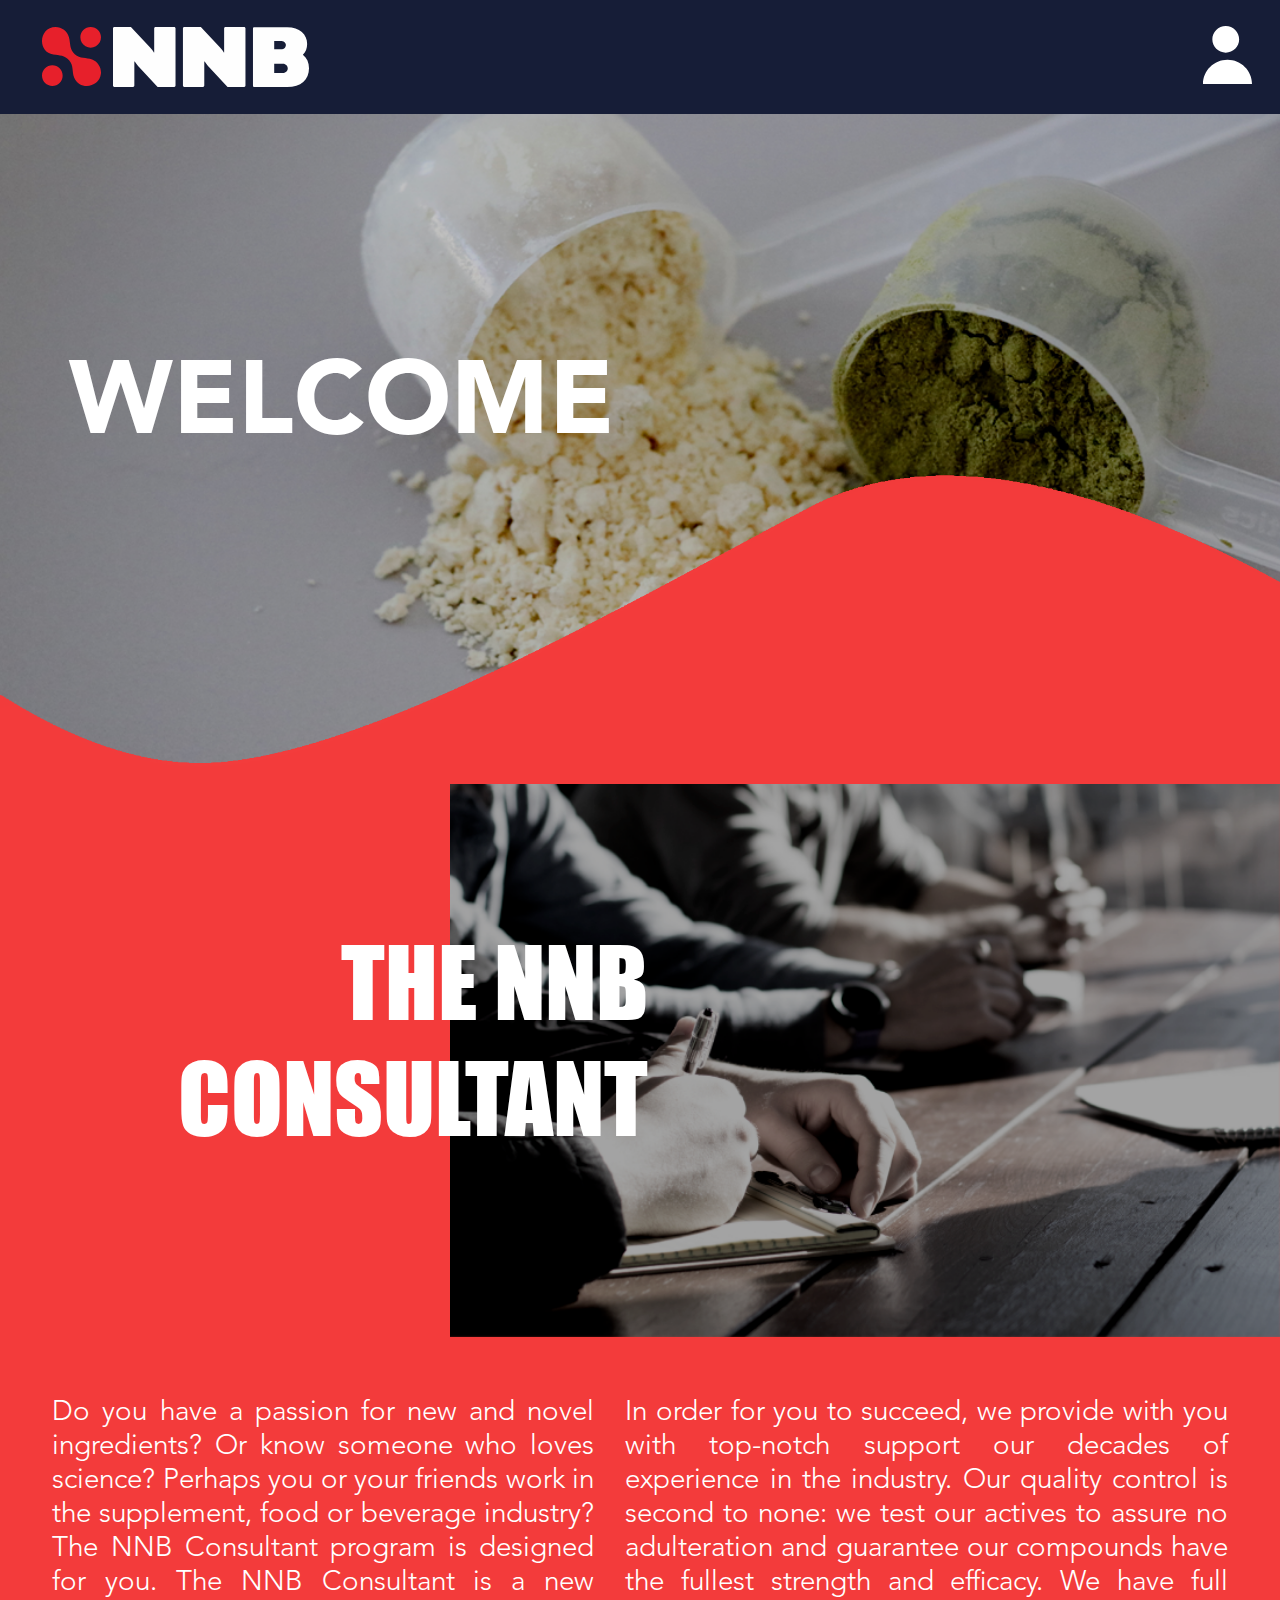
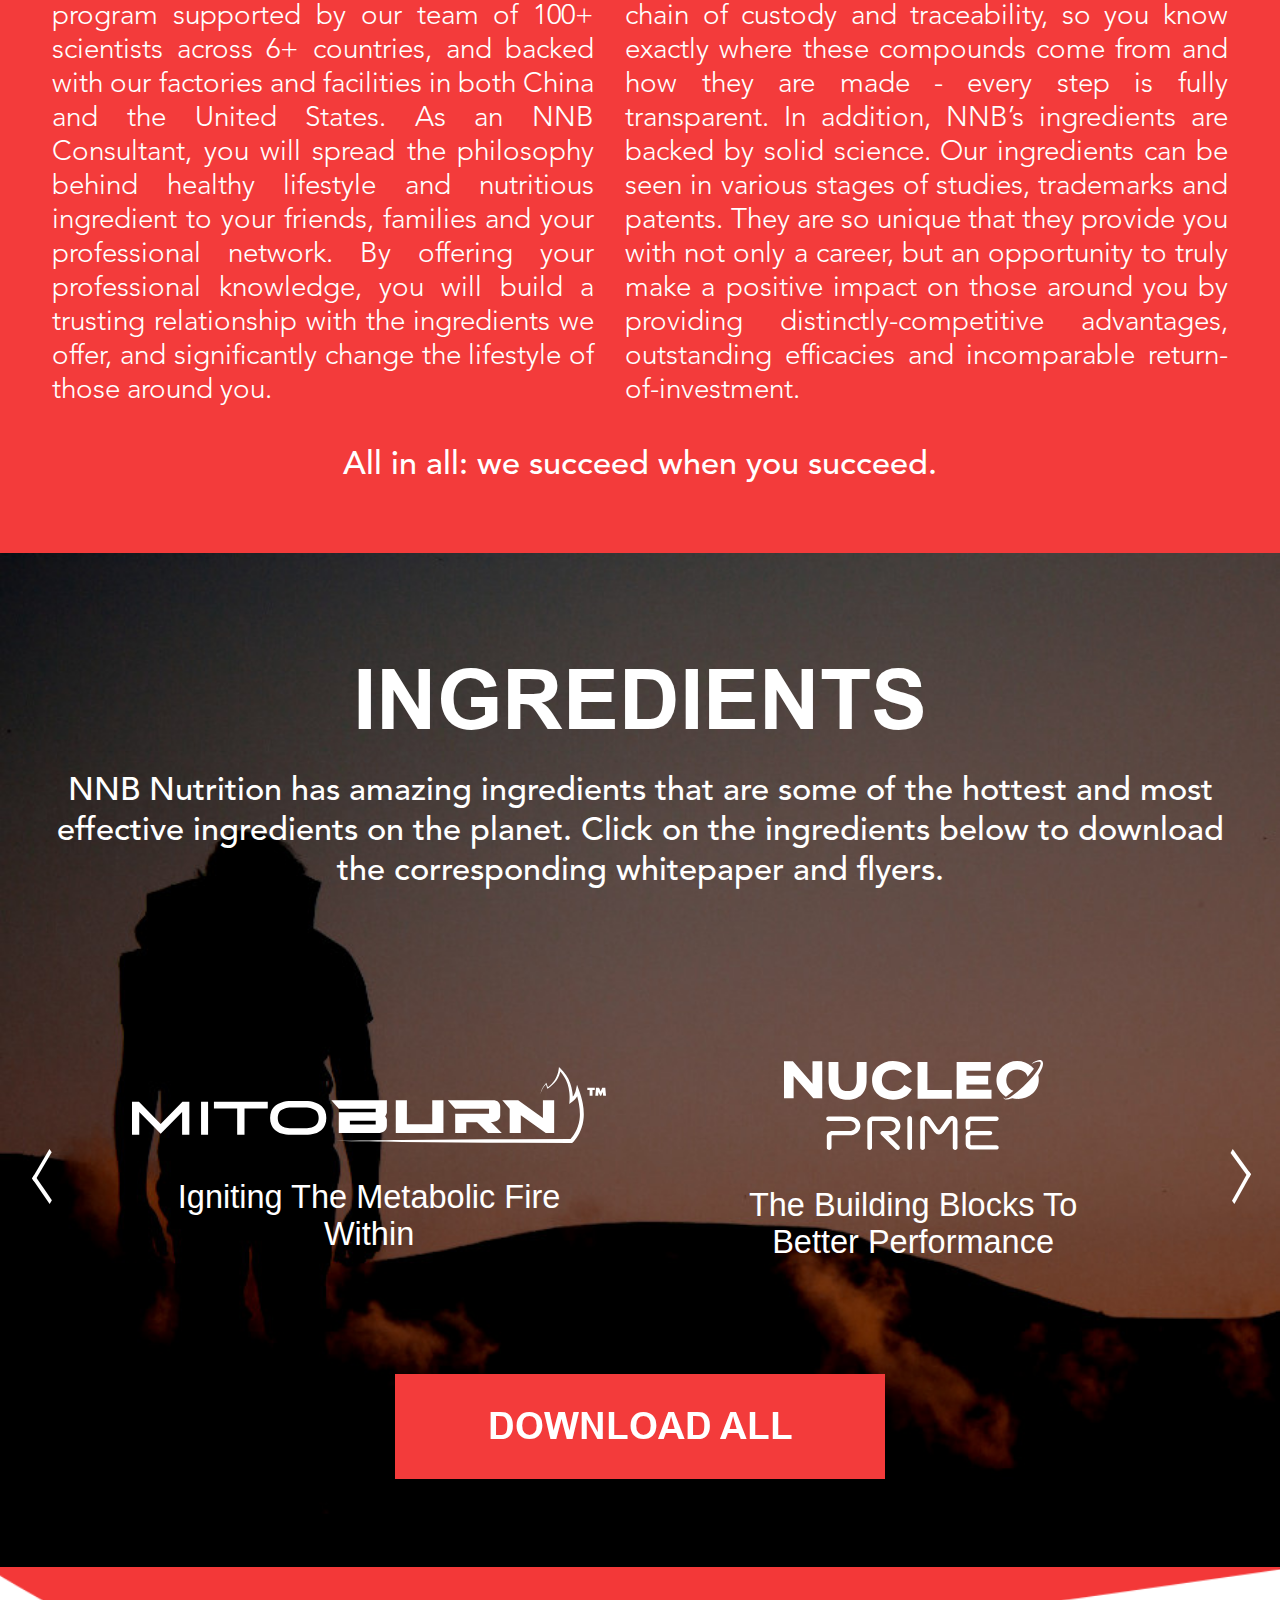
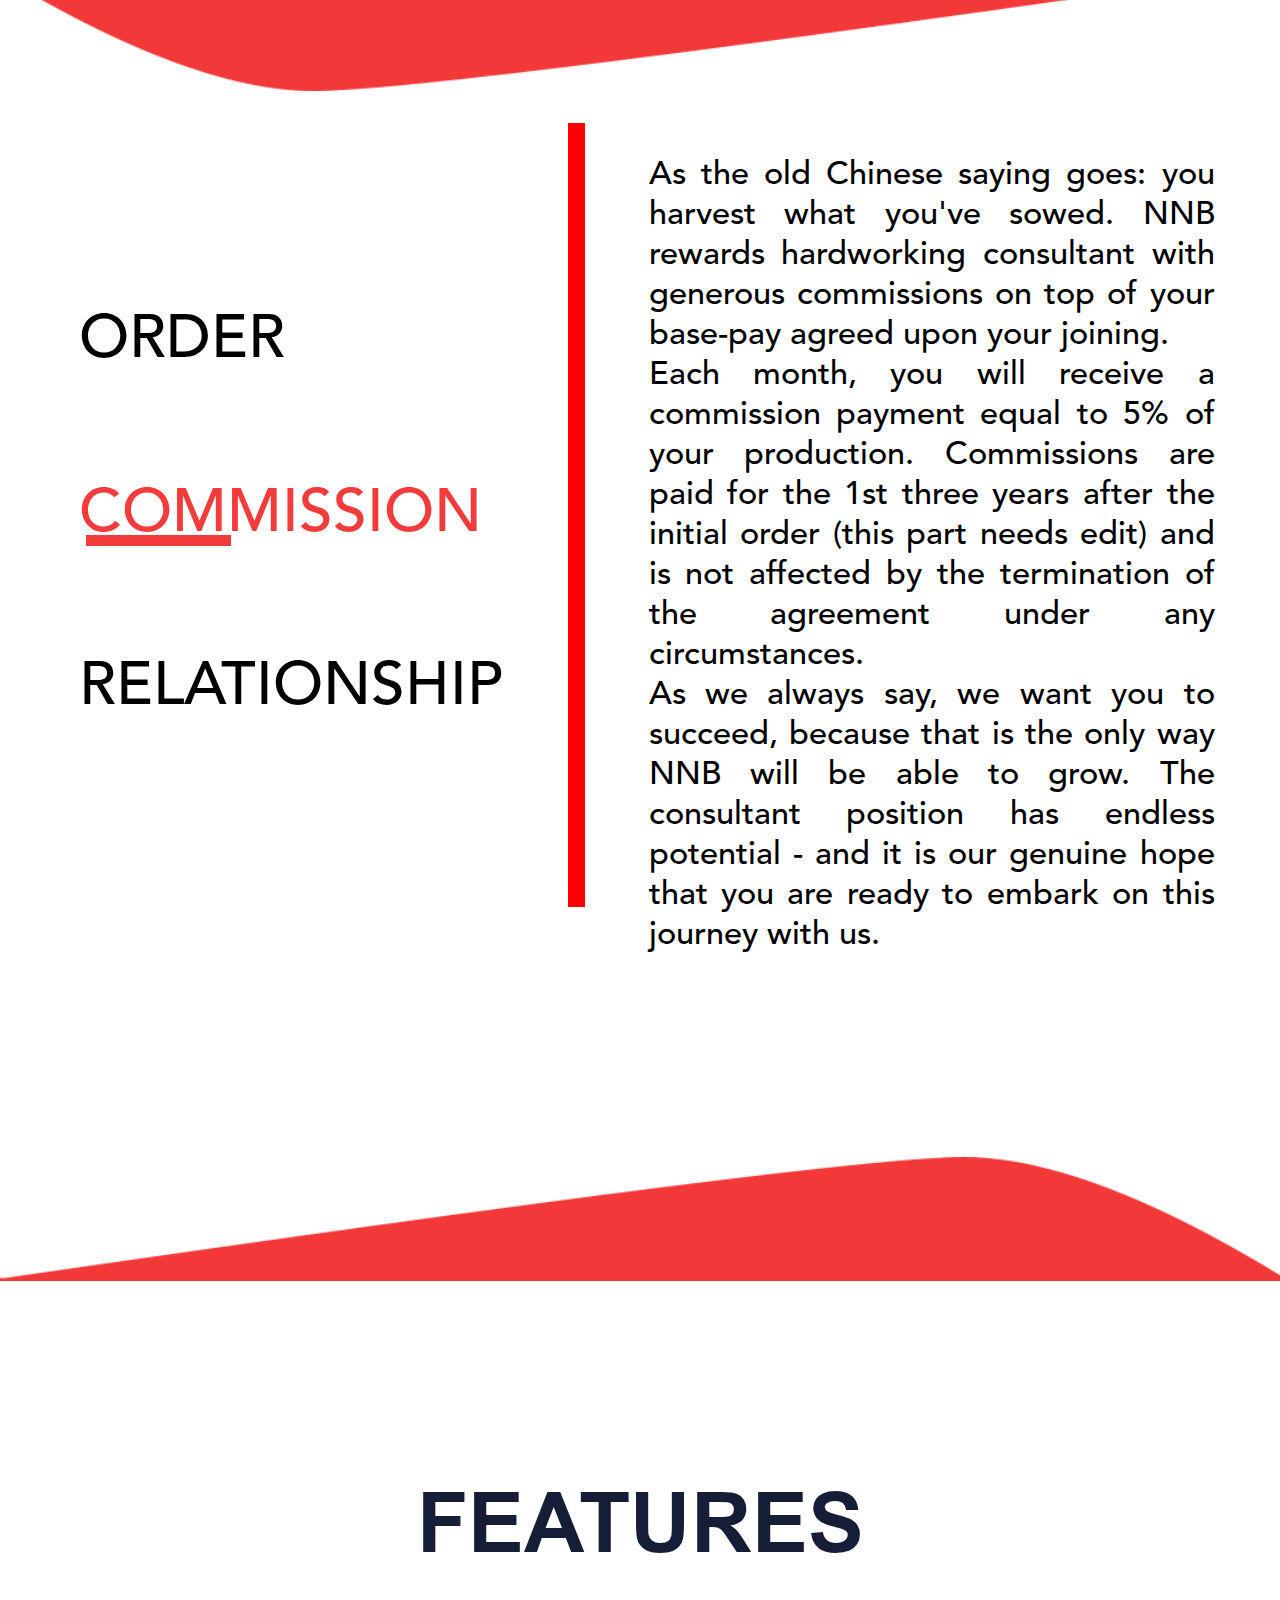
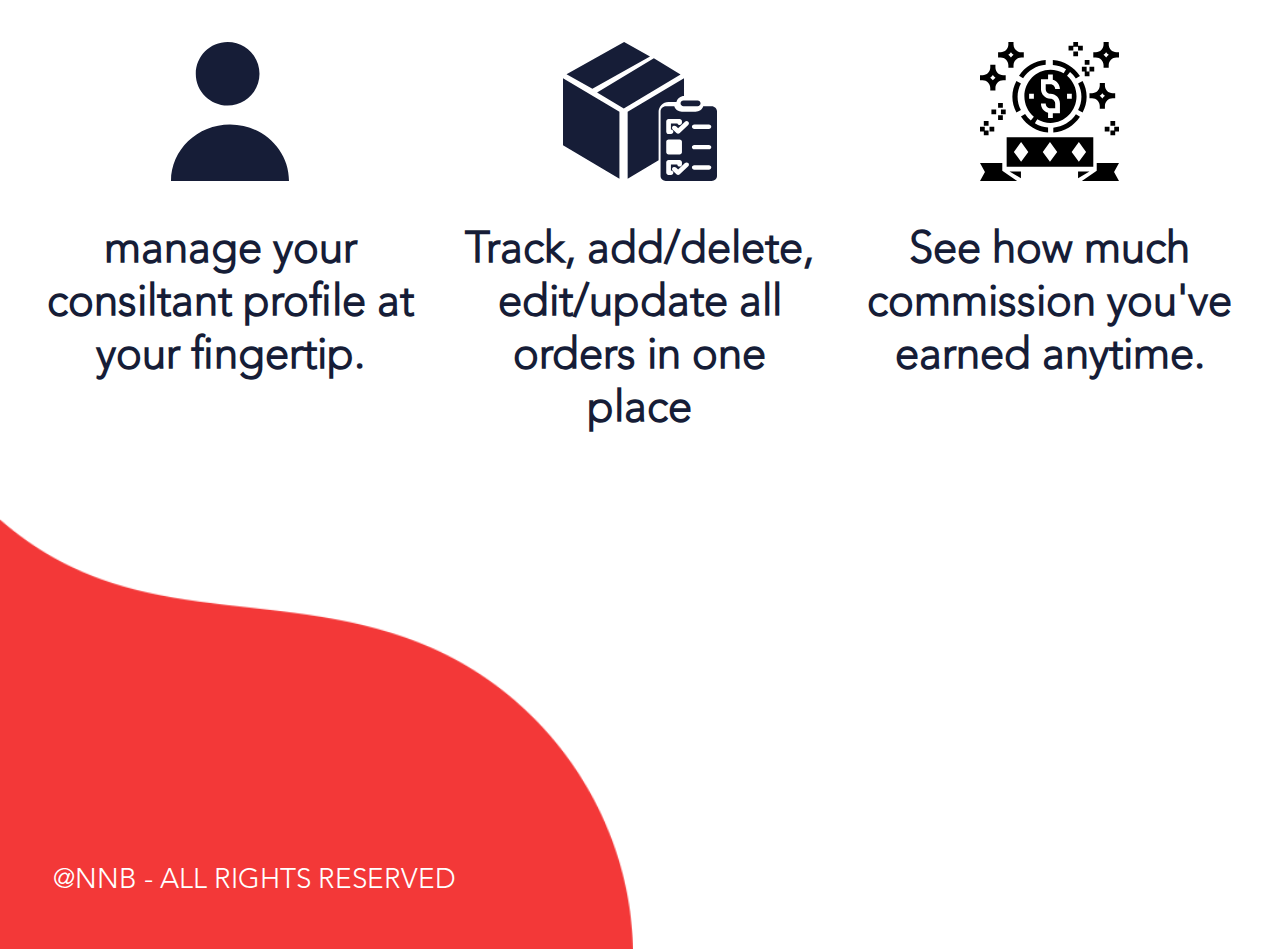
==== commit 68d9b23b: "more icons in top car" ====
--- a/index.html
+++ b/index.html
@@ -84,12 +84,28 @@
                 <p>The Building Blocks To Better Performance</p>
               </div>
               <div class="carControlBox">
-                <a href="#"><img src="assets/images/carImages/carTop/2.svg" alt=""></a>
-                <p>The Building Blocks To Better Performance</p>
-              </div>
-              <div class="carControlBox">
-                <a href="#"><img src="assets/images/carImages/carTop/2.svg" alt=""></a>
-                <p>The Building Blocks To Better Performance</p>
+                <a href="#"><img src="assets/images/carImages/carTop/3.png" alt=""></a>
+                <p>MCTs Evolved</p>
+              </div>
+              <div class="carControlBox">
+                <a href="#"><img src="assets/images/carImages/carTop/4.png" alt=""></a>
+                <p>The Next Gen Calorie Burner</p>
+              </div>
+              <div class="carControlBox">
+                <a href="#"><img src="assets/images/carImages/carTop/5.png" alt=""></a>
+                <p>Naturally Better Protein</p>
+              </div>
+              <div class="carControlBox">
+                <a href="#"><img src="assets/images/carImages/carTop/6.png" alt=""></a>
+                <p>Revolutionary Ketones</p>
+              </div>
+              <div class="carControlBox">
+                <a href="#"><img src="assets/images/carImages/carTop/7.png" alt=""></a>
+                <p>The Super Berberine</p>
+              </div>
+              <div class="carControlBox">
+                <a href="#"><img src="assets/images/carImages/carTop/8.png" alt=""></a>
+                <p>The Next Level AntioxidantTM</p>
               </div>
             </div>
           </div>
--- a/assets/css/style.css
+++ b/assets/css/style.css
@@ -134,7 +134,7 @@
   position: relative;
   font-weight: 100;
   width: 50.6vw;
-  font-family: 'AvenirLTStd-Medium';
+  font-family: impact;
   font-size: 7.441vw;
   /* font-weight: 100; */
   margin-top: 11vw;
@@ -226,12 +226,12 @@
 }
 .carControlImageContainer{
   display: flex;
-  width: 80%;
+  width: 85%;
   overflow: hidden;
   flex-shrink: 0;
 }
 .carControlImageContainerInside{
-  width: 200%;
+  width: 400%;
   transition: 1s ease;
   display: flex;
   justify-content: space-around;
@@ -240,13 +240,13 @@
   left: 0%;
 }
 .leftArrowBox{
-  width: 10%;
+  width: 7.5%;
   display: flex;
   align-items: center;
   justify-content: center;
 }
 .rightArrowBox{
-  width: 10%;
+  width: 7.5%;
   display: flex;
   align-items: center;
   justify-content: center;
@@ -276,6 +276,12 @@
   flex-direction: column;
   align-items: center;
   width: 25%;
+  justify-content: center;
+}
+
+.carControlBox a{
+  position: relative;
+  /* height: 8vw; */
 }
 .carControlBox p{
   font-size: 2.5408vw;
@@ -286,13 +292,16 @@
   margin-right: 5vw;
 }
 .carControlBox img{
-  width: 20.2359vw;
+  width: 33.2359vw;
 }
 .carControlBox:nth-child(1) img{
   width: 37.0235vw
 }
 .carControlBox:nth-child(2) img{
   width: 20.2359vw
+}
+.carControlBox:nth-child(8) img{
+  width: 15.2359vw
 }
 
 .buttonContainer{
@@ -387,7 +396,7 @@
 }
 
 .selected .selectionUnderline{
-  width: 23.31578vw;
+  width: 11.31578vw;
 }
 
 .carTextBox{
--- a/assets/css/styleMobile.css
+++ b/assets/css/styleMobile.css
@@ -1,35 +1,4 @@
 @media (orientation:portrait) {
-  @font-face {
-    font-family: 'impact';
-    src: url('../fonts/impact.ttf');
-  }
-
-  @font-face {
-    font-family: 'arialbd';
-    src: url('../fonts/arialbd.ttf');
-  }
-
-
-  @font-face {
-    font-family: 'AvenirLTStd-Light';
-    src: url('../fonts/AvenirLTStd-Light.otf');
-  }
-
-  @font-face {
-    font-family: 'AvenirLTStd-Medium';
-    src: url('../fonts/AvenirLTStd-Medium.otf');
-  }
-
-  @font-face {
-    font-family: 'AvenirLTStd-Book';
-    src: url('../fonts/AvenirLTStd-Book.otf');
-  }
-
-  @font-face {
-    font-family: 'AvenirLTStd-Black';
-    src: url('../fonts/AvenirLTStd-Black.otf');
-  }
-
   body{
     /* padding-bottom: 20vw; */
     margin: 0;
@@ -269,6 +238,9 @@
     width: 50%;
     flex-shrink: 0;
   }
+  .carControlBox a{
+    height: auto;
+  }
   .carControlBox:nth-child(1){
     /* display: none; */
   }
@@ -286,9 +258,12 @@
   .carControlBox:nth-child(2) img{
     width: 60.2359vw;
   }
+  .carControlBox:nth-child(8) img {
+    width: 45.2359vw;
+}
 
   .carControlBox img{
-    width: 60.2359vw;
+    width: 61.2359vw;
   }
 
   .buttonContainer{
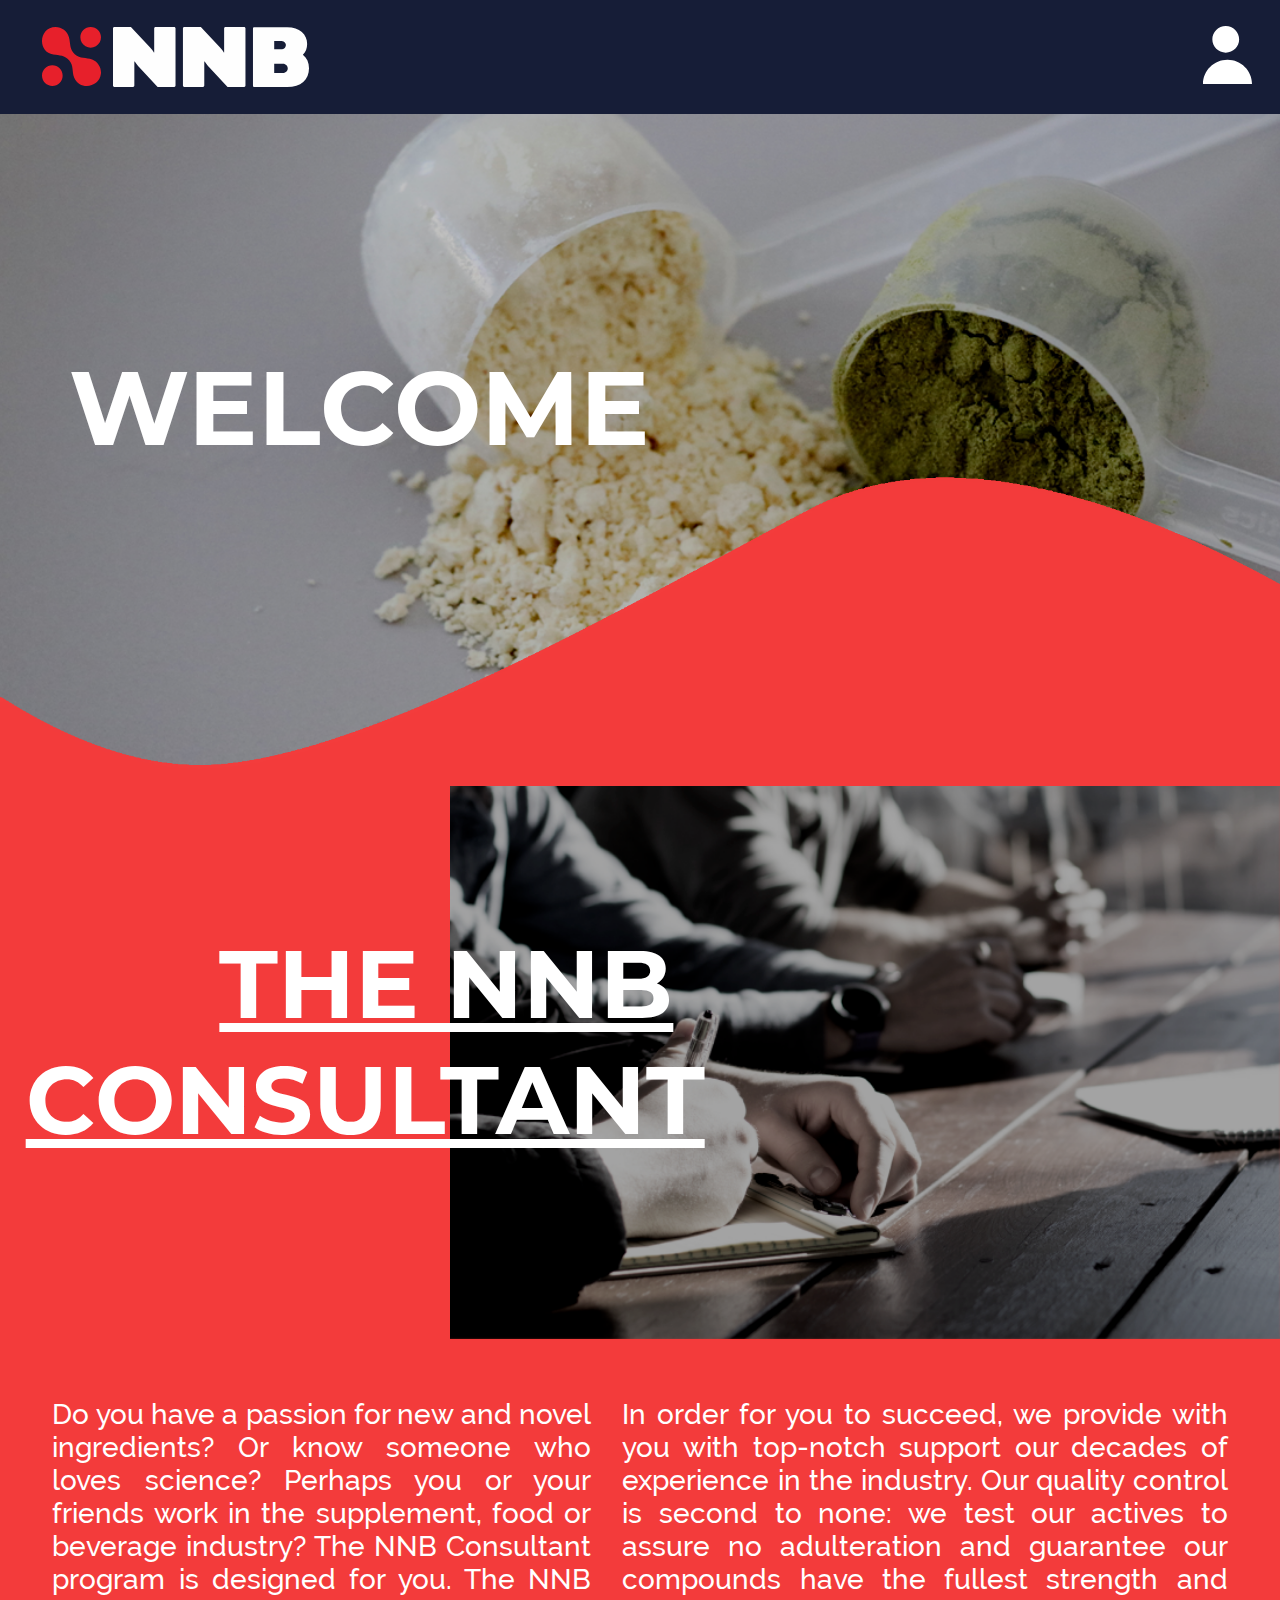
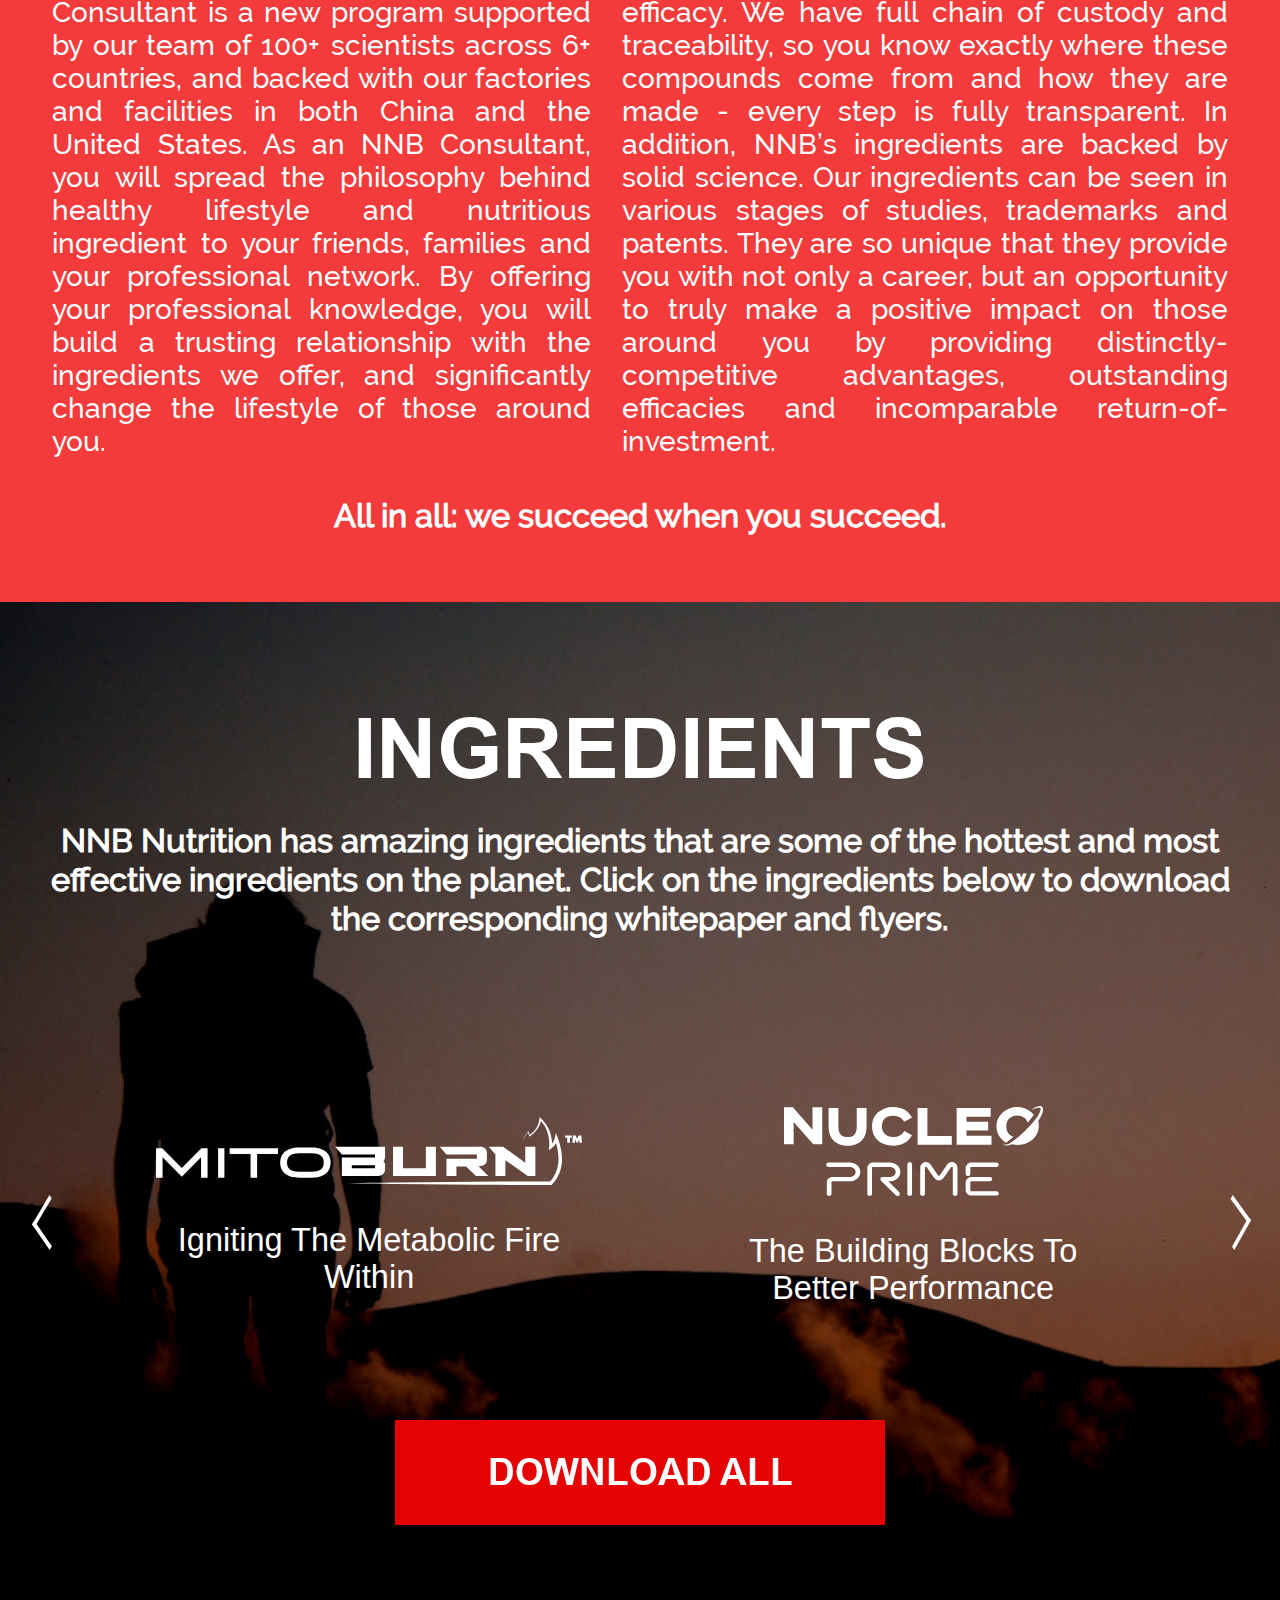
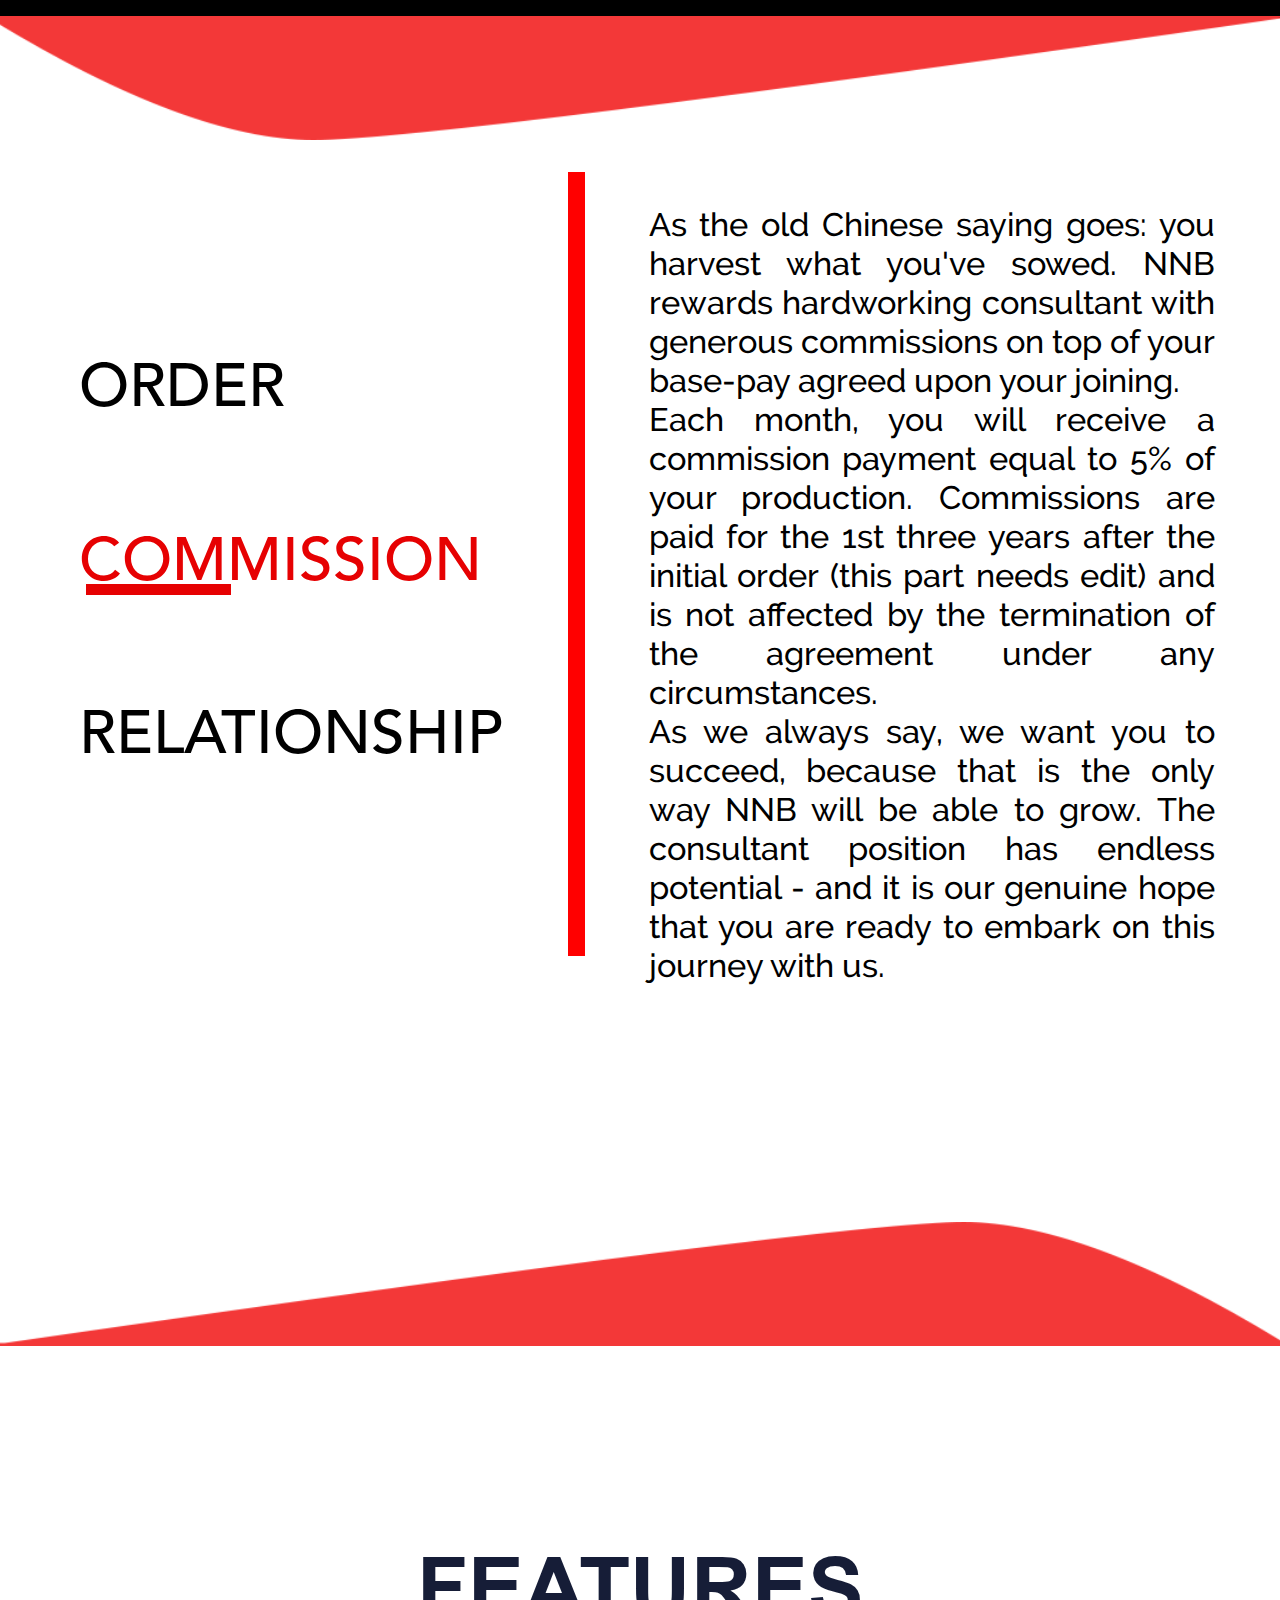
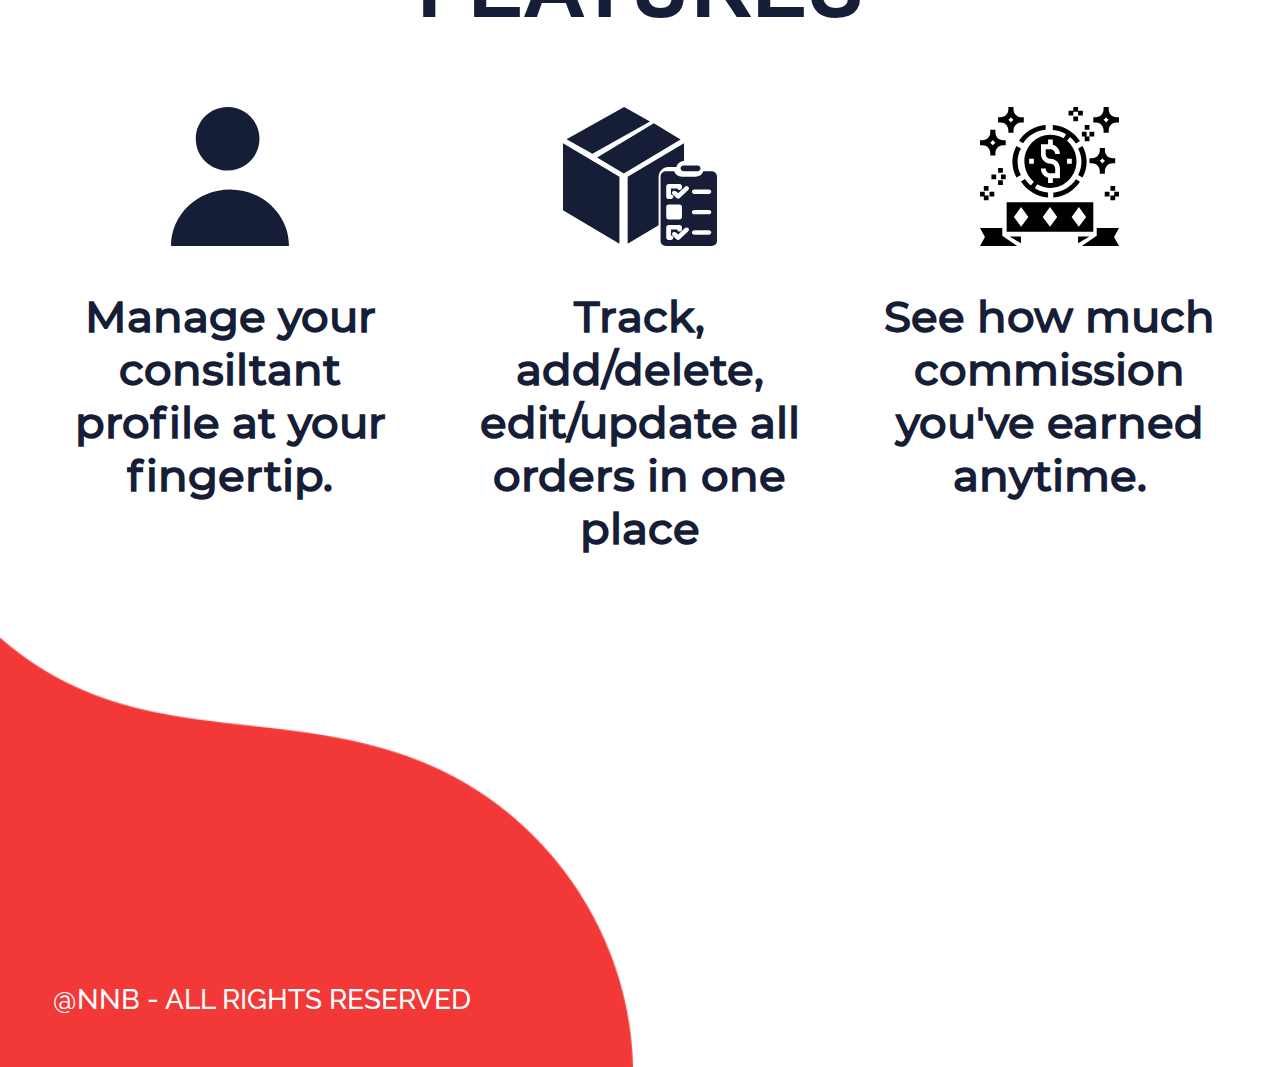
==== commit 0f0d8a7d: "changes" ====
--- a/index.html
+++ b/index.html
@@ -80,7 +80,7 @@
                 <p>Igniting The Metabolic Fire Within</p>
               </div>
               <div class="carControlBox">
-                <a href="#"><img src="assets/images/carImages/carTop/2.svg" alt=""></a>
+                <a href="#"><img class="nucleo" src="assets/images/carImages/carTop/2.svg" alt=""></a>
                 <p>The Building Blocks To Better Performance</p>
               </div>
               <div class="carControlBox">
@@ -104,8 +104,16 @@
                 <p>The Super Berberine</p>
               </div>
               <div class="carControlBox">
-                <a href="#"><img src="assets/images/carImages/carTop/8.png" alt=""></a>
-                <p>The Next Level AntioxidantTM</p>
+                <a href="#"><img class="mitoImage" src="assets/images/carImages/carTop/8.png" alt=""></a>
+                <p>The Next Level Antioxidant</p>
+              </div>
+              <div class="carControlBox">
+                <a href="#"><img src="assets/images/carImages/carTop/1.svg" alt=""></a>
+                <p>Igniting The Metabolic Fire Within</p>
+              </div>
+              <div class="carControlBox">
+                <a href="#"><img class="nucleo" src="assets/images/carImages/carTop/2.svg" alt=""></a>
+                <p>The Building Blocks To Better Performance</p>
               </div>
             </div>
           </div>
@@ -193,7 +201,7 @@
       <div class="featuredContainer">
         <div class="featuredBox">
           <img src="assets/images/featuredSection/manage.svg" alt="">
-          <h3>manage your consiltant profile at your fingertip.</h3>
+          <h3>Manage your consiltant profile at your fingertip.</h3>
         </div>
         <div class="featuredBox">
           <img src="assets/images/featuredSection/track.svg" alt="">
--- a/assets/css/style.css
+++ b/assets/css/style.css
@@ -4,10 +4,24 @@
 }
 
 @font-face {
+  font-family: 'Montserrat-Medium';
+  src: url('../fonts/Montserrat-Medium.ttf');
+}
+
+@font-face {
+  font-family: 'Raleway-Medium';
+  src: url('../fonts/Raleway-Medium.ttf');
+}
+
+@font-face {
+  font-family: 'Montserrat-Bold';
+  src: url('../fonts/Montserrat-Bold.otf');
+}
+
+@font-face {
   font-family: 'arialbd';
   src: url('../fonts/arialbd.ttf');
 }
-
 
 @font-face {
   font-family: 'AvenirLTStd-Light';
@@ -85,7 +99,8 @@
 
 .welcome{
   position: relative;
-  font-family: 'AvenirLTStd-Black';
+  /* font-family: 'AvenirLTStd-Black'; */
+  font-family: 'Montserrat-Bold';
   color: white;
   font-size: 8.1vw;
   margin-top: 18.054446vw;
@@ -134,16 +149,17 @@
   position: relative;
   font-weight: 100;
   width: 50.6vw;
-  font-family: impact;
+  font-family: 'Montserrat-Bold';
   font-size: 7.441vw;
   /* font-weight: 100; */
   margin-top: 11vw;
+  text-decoration: underline;
+  margin-left: 2vw;
 }
 
 
 .headerTextContainer{
   display: flex;
-  font-family: arial;
   color: white;
   font-size: 2.17785vw;
   margin-top: 18.7vw;
@@ -154,7 +170,7 @@
 
 .headerTextContainer p{
   margin: 0;
-  font-family: 'AvenirLTStd-Light';
+  font-family: 'Raleway-Medium';
 }
 .textContainerLeft{
   margin-right: 1.225vw;
@@ -172,7 +188,7 @@
   text-align: center;
   margin-top: 3vw;
   margin-bottom: 1.3484vw;
-  font-family: 'AvenirLTStd-Medium';
+  font-family: 'Raleway-Medium';
 }
 /* header end */
 
@@ -210,7 +226,7 @@
 }
 .ingredientTextBox h3{
   font-size: 2.54083vw;
-  font-family: 'AvenirLTStd-Medium';
+  font-family: 'Raleway-Medium';
   margin: 0;
   margin-top: 1.7vw;
   width: 95%;
@@ -231,7 +247,7 @@
   flex-shrink: 0;
 }
 .carControlImageContainerInside{
-  width: 400%;
+  width: 500%;
   transition: 1s ease;
   display: flex;
   justify-content: space-around;
@@ -284,6 +300,7 @@
   /* height: 8vw; */
 }
 .carControlBox p{
+  font-family: 'Raleway-Medium';
   font-size: 2.5408vw;
   color: white;
   text-align: center;
@@ -295,13 +312,13 @@
   width: 33.2359vw;
 }
 .carControlBox:nth-child(1) img{
-  width: 37.0235vw
-}
-.carControlBox:nth-child(2) img{
-  width: 20.2359vw
-}
-.carControlBox:nth-child(8) img{
-  width: 15.2359vw
+  /* width: 37.0235vw */
+}
+.nucleo{
+  width: 20.2359vw !important;
+}
+.mitoImage{
+  width: 15.2359vw !important;
 }
 
 .buttonContainer{
@@ -314,7 +331,7 @@
   transition: 0.5s ease;
   width: 38.29vw;
   height: 8.16696vw;
-  background: #f33b3b;
+  background: #e60102;
   border: none;
   color: white;
   font-size: 2.90381vw;
@@ -371,23 +388,23 @@
 }
 
 /* .selectionBox:hover h2{
-  color: #f33b3b;
+  color: #e60102;
 } */
 .selectionBox:hover{
-  color: #f33b3b !important;
+  color: #e60102 !important;
 }
 .selectionBox:hover .selectionUnderline{
-  color: #f33b3b;
+  color: #e60102;
   /* width: 20vw !important; */
 }
 .selected{
-  color: #f33b3b;
+  color: #e60102;
   font-weight: 900;
 }
 
 .selectionUnderline{
   transition: 1s ease;
-  background: #f33b3b;
+  background: #e60102;
   width: 0vw;
   height: 0.907441vw;
   position: absolute;
@@ -401,7 +418,6 @@
 
 .carTextBox{
   font-size: 2.5408vw;
-  font-family: 'AvenirLTStd-Medium';
   width: 55%;
   overflow: hidden;
   overflow: hidden;
@@ -415,6 +431,7 @@
 }
 
 .carTextBox p{
+  font-family: 'Raleway-Medium';
   margin-left: 5vw;
   text-align: justify;
   margin-right: 5vw;
@@ -460,7 +477,7 @@
   display: flex;
   flex-direction: column;
   align-items: center;
-  font-family: 'AvenirLTStd-Light';
+  font-family: 'Montserrat-Medium';
   font-size: 2.90381vw;
   text-align: center;
   width: 30%;
@@ -485,7 +502,7 @@
   margin-left: 4.17422vw;
   margin-bottom: 3.901996vw;
   color: white;
-  font-family: 'AvenirLTStd-Light';
+  font-family: 'Raleway-Medium';
   font-size: 2.17785vw;
 }
 /* featuresSection end */
--- a/assets/css/styleMobile.css
+++ b/assets/css/styleMobile.css
@@ -252,7 +252,13 @@
     margin-left: 5vw;
     margin-right: 5vw;
   }
-  .carControlBox:nth-child(1) img{
+  .mitoImage {
+    width: 35.2359vw !important;
+  }
+  .nucleo {
+    width: 40.2359vw !important;
+}
+  /* .carControlBox:nth-child(1) img{
   width: 75.2359vw;
   }
   .carControlBox:nth-child(2) img{
@@ -260,7 +266,7 @@
   }
   .carControlBox:nth-child(8) img {
     width: 45.2359vw;
-}
+  } */
 
   .carControlBox img{
     width: 61.2359vw;
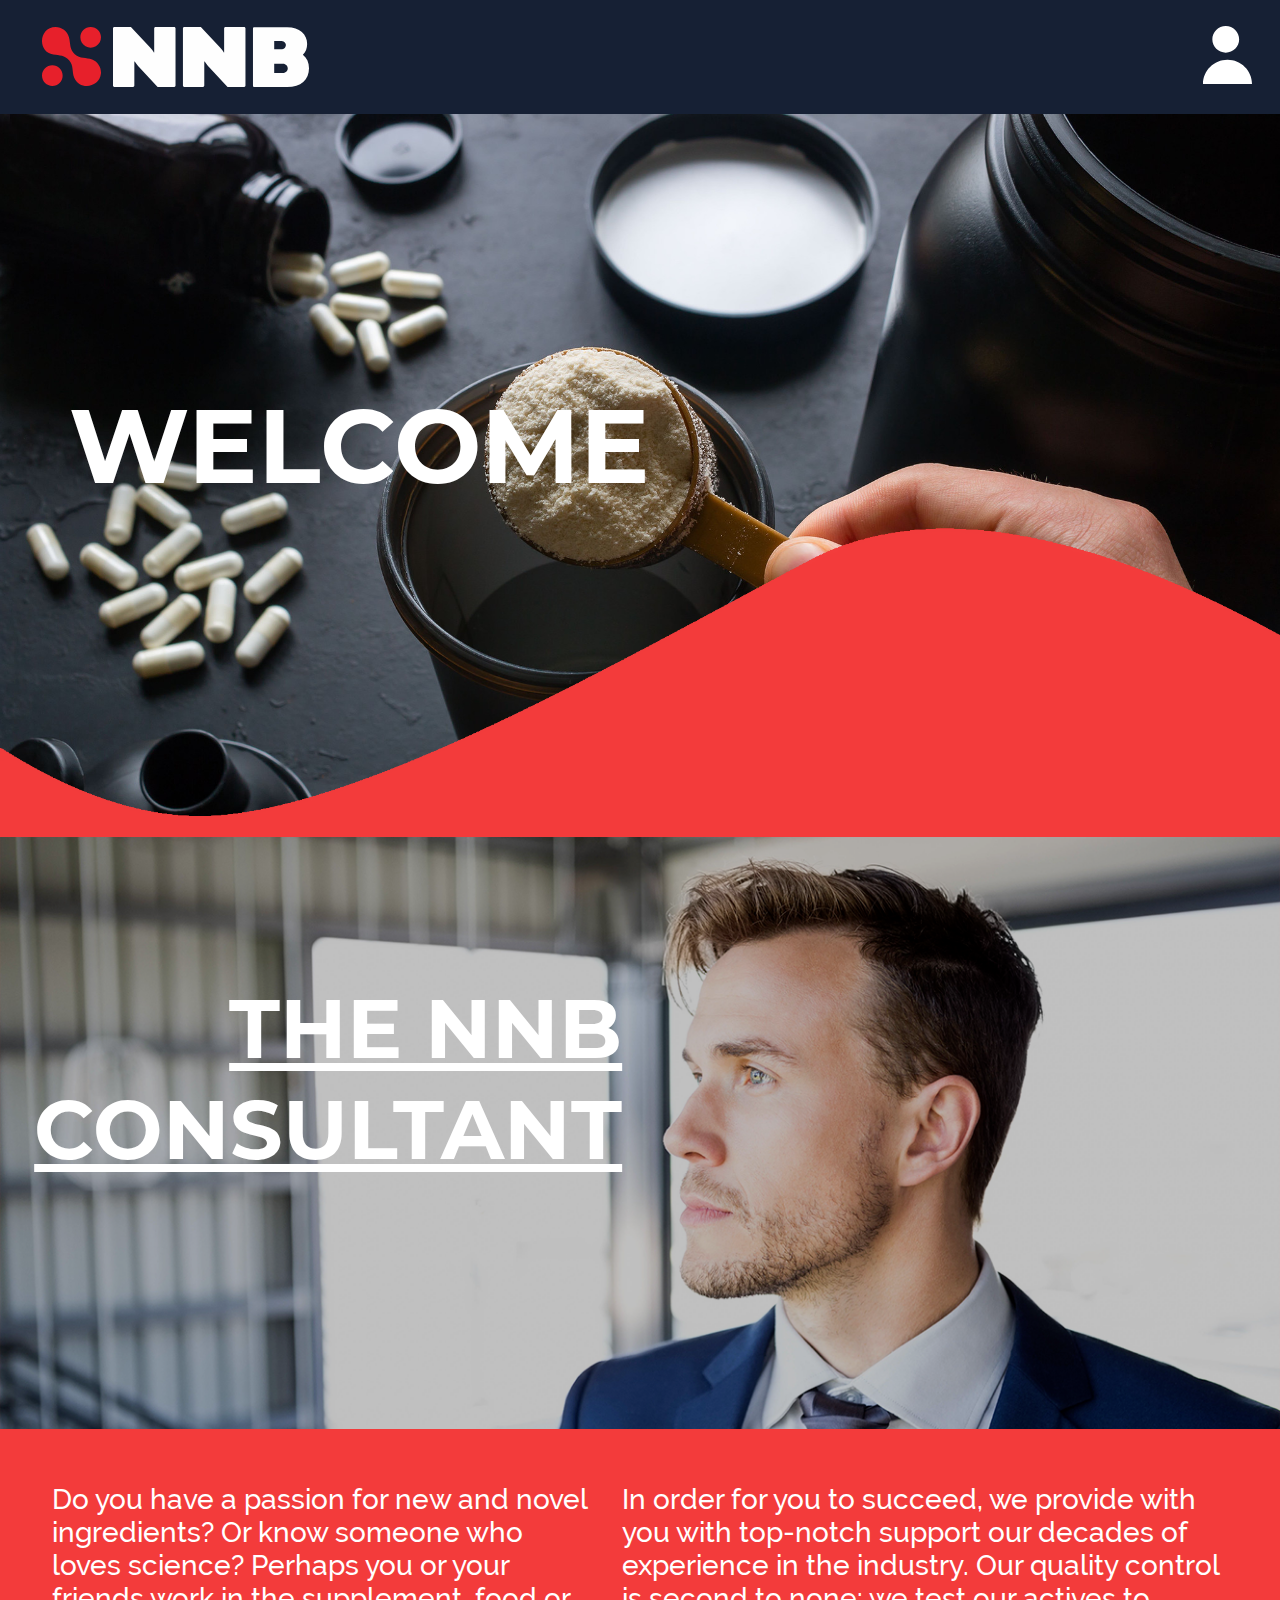
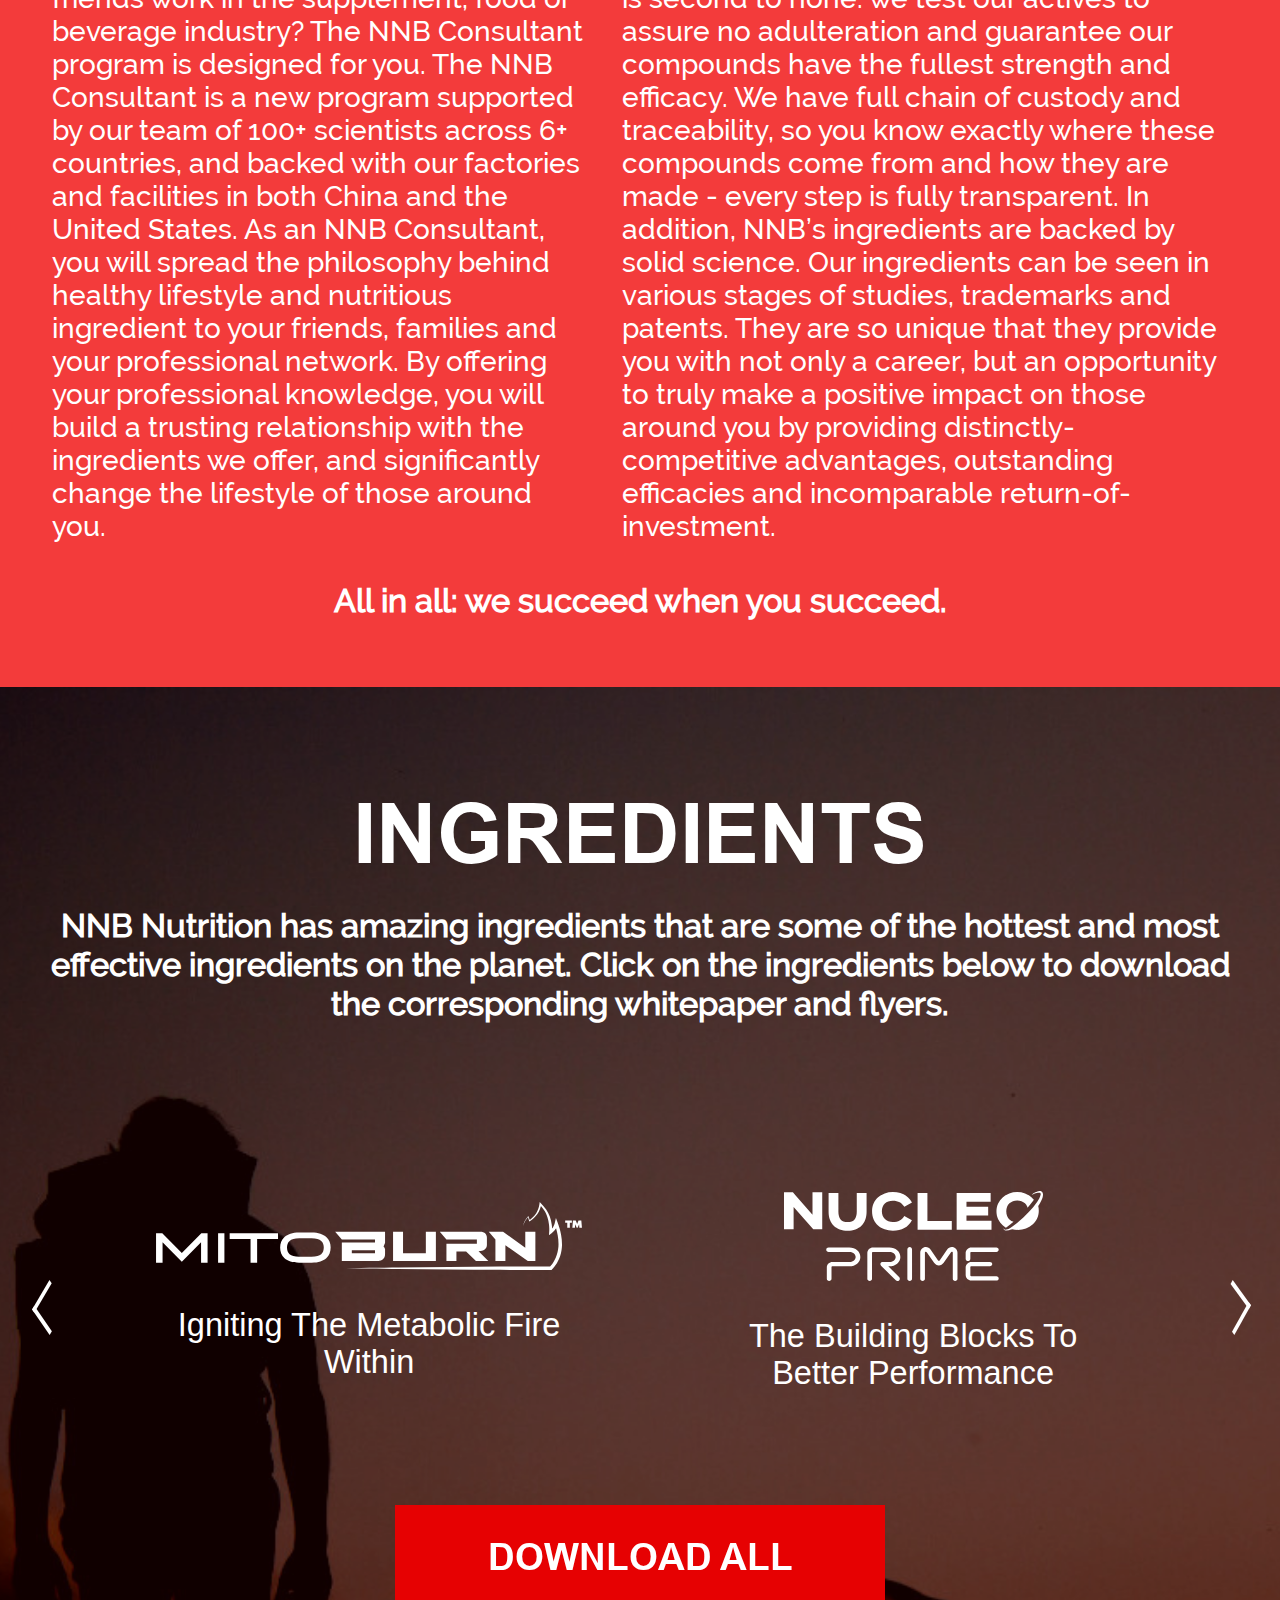
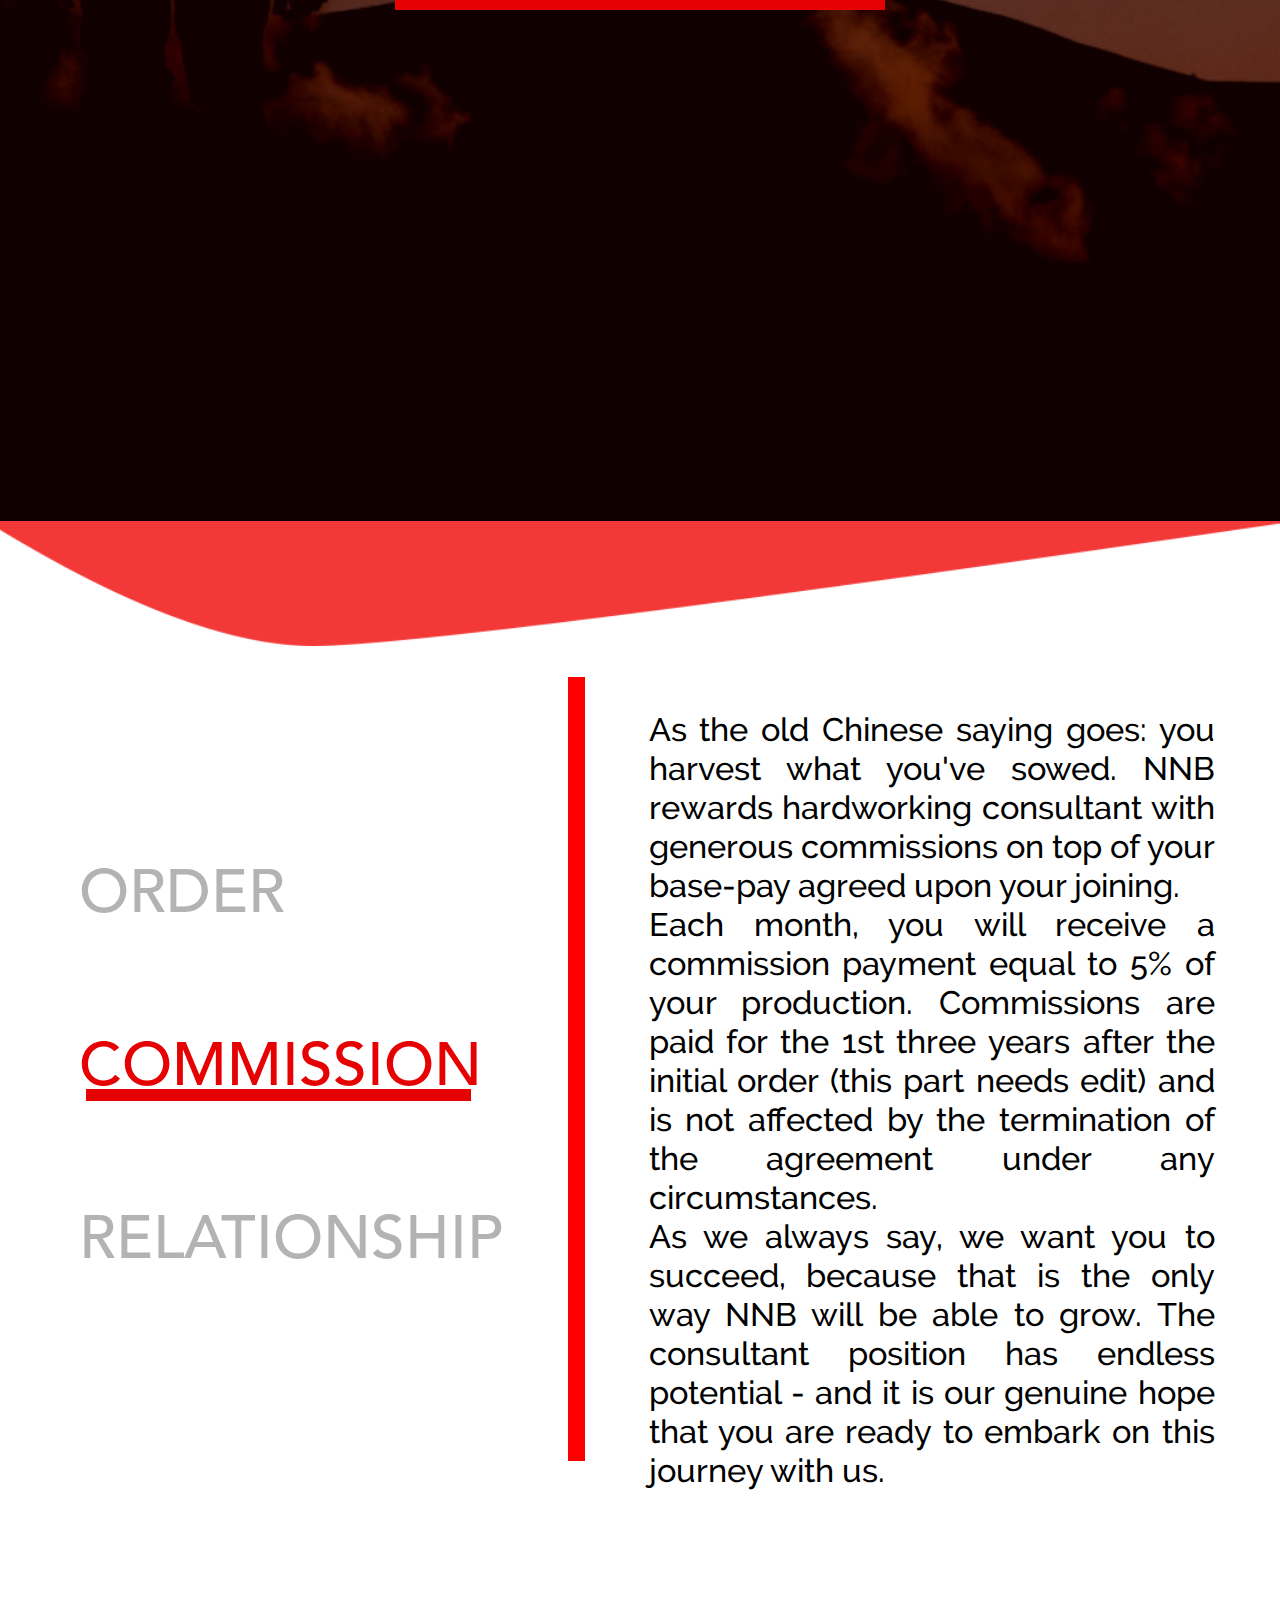
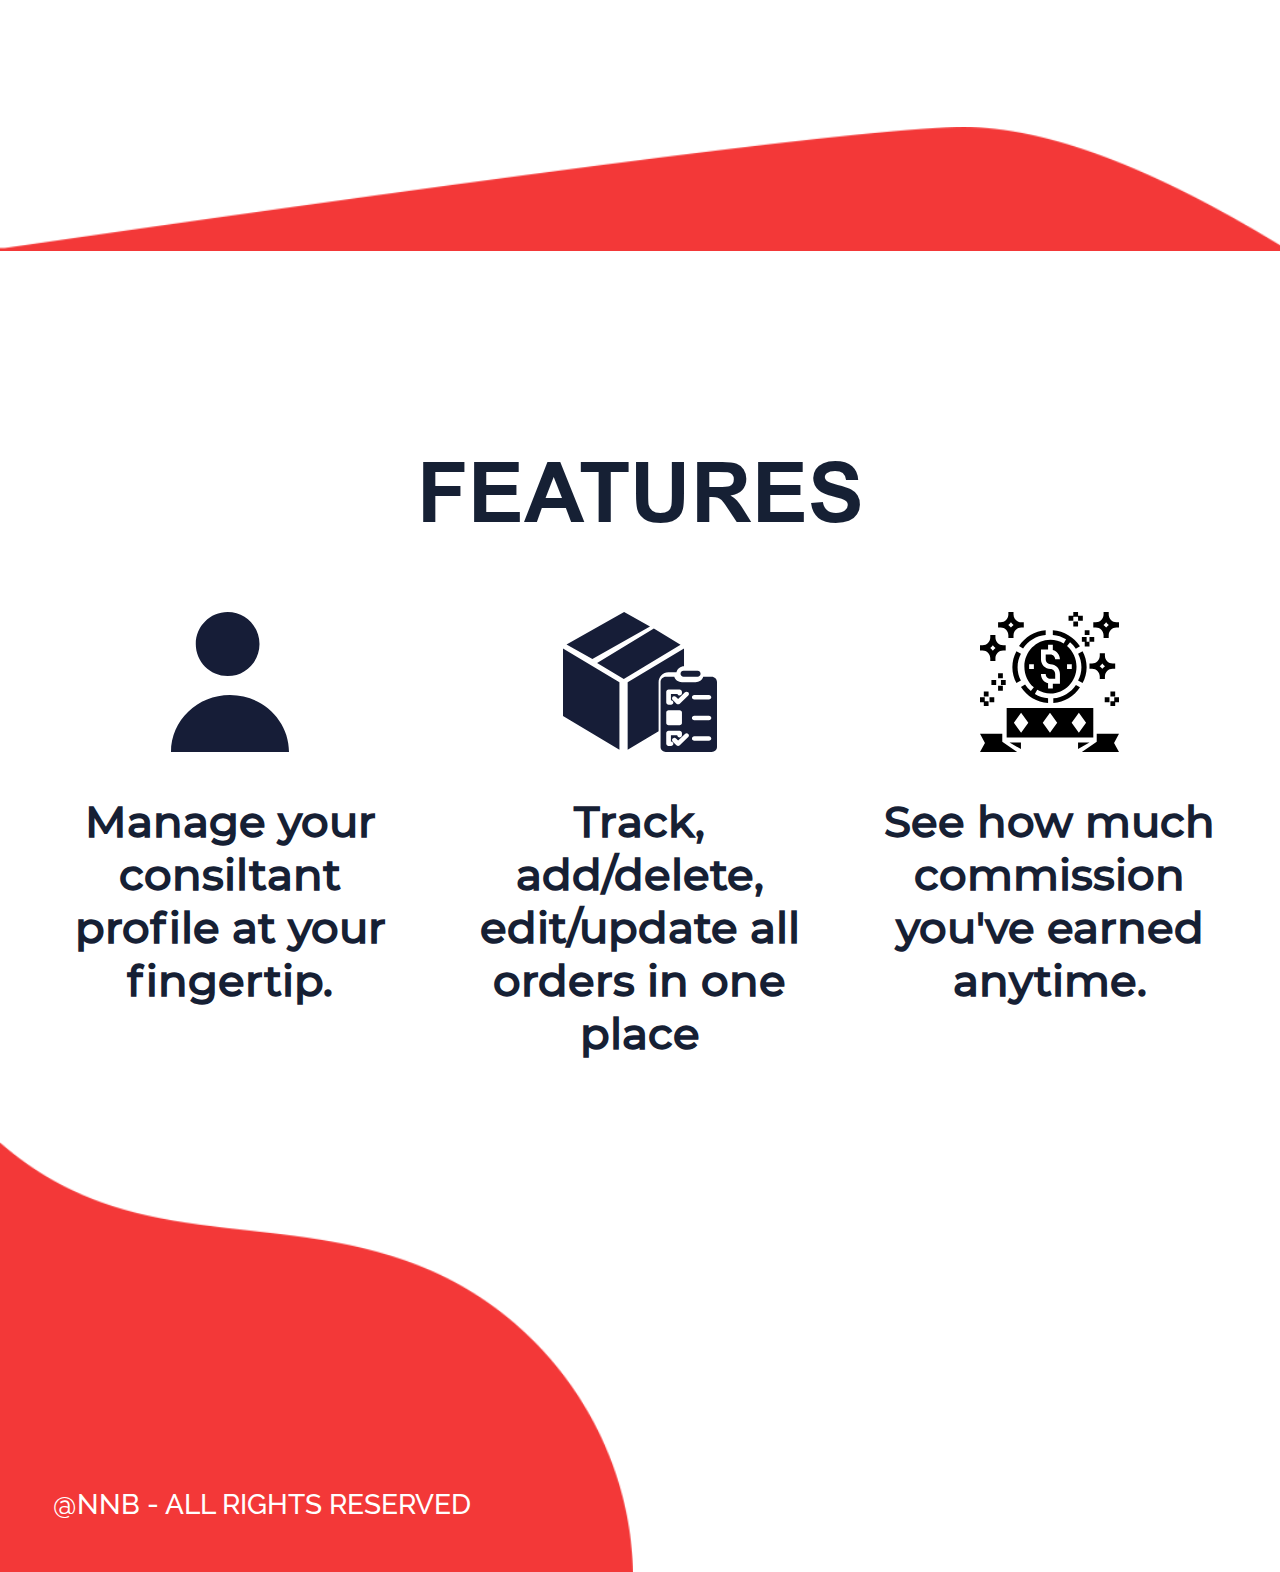
==== commit 4e5bde51: "changes" ====
--- a/index.html
+++ b/index.html
@@ -19,7 +19,7 @@
           <a href="login.html"><img class="userIcon" src="assets/images/userIcon.svg" alt=""></a>
         </div>
       </nav>
-      <img class="baner" src="assets/images/baner.svg" alt="">
+      <img class="baner" src="assets/images/baner.jpg" alt="">
       <h2 class="welcome">WELCOME</h2>
       <div class="topBGcontainer">
         <picture class="">
--- a/assets/css/style.css
+++ b/assets/css/style.css
@@ -57,7 +57,7 @@
 }
 /* header start */
 header nav{
-  background: #161d37;
+  background: #162034;
   display: flex;
   align-items: center;
   justify-content: space-between;
@@ -103,7 +103,7 @@
   font-family: 'Montserrat-Bold';
   color: white;
   font-size: 8.1vw;
-  margin-top: 18.054446vw;
+  margin-top: 21.054446vw;
   margin-left: 5.3539vw;
 }
 
@@ -113,7 +113,7 @@
   display: flex;
   /* border: 1px solid blue; */
   position: relative;
-  margin-top: -9vw;
+  margin-top: -8vw;
 }
 .topBG{
   width: 100%;
@@ -130,8 +130,8 @@
 }
 
 .headerImgContainer{
-  width: 64.882vw;
-  height: 43.2849vw;
+  width: 100%;
+  height: 46.2849vw;
   position: absolute;
   overflow: hidden;
   right: 0;
@@ -150,11 +150,11 @@
   font-weight: 100;
   width: 50.6vw;
   font-family: 'Montserrat-Bold';
-  font-size: 7.441vw;
+  font-size: 6.441vw;
   /* font-weight: 100; */
   margin-top: 11vw;
   text-decoration: underline;
-  margin-left: 2vw;
+  margin-left: -2vw;
 }
 
 
@@ -162,8 +162,7 @@
   display: flex;
   color: white;
   font-size: 2.17785vw;
-  margin-top: 18.7vw;
-  text-align: justify;
+  margin-top: 23.7vw;
   padding-left: 4.08348vw;
   padding-right: 4.08348vw;
 }
@@ -203,11 +202,23 @@
   width: 100%;
   overflow: hidden;
 }
+.carContainer::after{
+  content: '';
+  display: block;
+  width: 100%;
+  height: 100%;
+  position: absolute;
+  left: 0;
+  top: 0;
+  background: #350001;
+  opacity: 0.3;
+}
 .carContainer img{
-  width: 100%;
-  position: relative;
-  margin-top: -5vw;
-  margin-bottom: -10vw;
+  width: 120%;
+  position: relative;
+  margin-top: 0;
+  left: -10%;
+  margin-bottom: -1vw;
 }
 .ingredientContent{
   position: absolute;
@@ -385,6 +396,8 @@
   position: relative;
   /* border: 1px solid blue; */
   cursor: pointer;
+  width: fit-content;
+  color: #b3b3b3;
 }
 
 /* .selectionBox:hover h2{
@@ -394,7 +407,7 @@
   color: #e60102 !important;
 }
 .selectionBox:hover .selectionUnderline{
-  color: #e60102;
+  color: #b00d;
   /* width: 20vw !important; */
 }
 .selected{
@@ -413,7 +426,7 @@
 }
 
 .selected .selectionUnderline{
-  width: 11.31578vw;
+  width: 80%;
 }
 
 .carTextBox{
@@ -463,11 +476,11 @@
   font-size: 6.53357vw;
   font-family: 'arialbd';
   margin-top: 14.7vw;
-  color: #161d37;
+  color: #162034;
 }
 
 .featuredContainer{
-  color: #161d37;
+  color: #162034;
   display: flex;
   justify-content: space-around;
   padding-left: 2vw;
--- a/assets/css/styleMobile.css
+++ b/assets/css/styleMobile.css
@@ -6,7 +6,7 @@
 
   /* header start */
   header nav{
-    background: #051045;
+    background: #162034;
     display: flex;
     align-items: center;
     justify-content: space-between;
@@ -44,6 +44,7 @@
     width: calc(100% + 1px);
     left: -1px;
     position: absolute;
+    filter: brightness(0.9);
   }
 
   .welcome{
@@ -51,8 +52,8 @@
     font-family: 'AvenirLTStd-Black';
     color: white;
     font-size: 11.26vw;
-    margin-top: 15.054446vw;
-    margin-left: 8.3539vw;
+    margin-top: 6.054446vw;
+    margin-left: 5.3539vw;
   }
 
   .topBGcontainer{
@@ -61,7 +62,7 @@
     display: flex;
     /* border: 1px solid blue; */
     position: relative;
-    margin-top: -11vw;
+    margin-top: -6vw;
   }
   .topBG{
     width: 100%;
@@ -155,6 +156,7 @@
     position: relative;
     margin-top: 0;
     margin-bottom: 0;
+    left: 0;
   }
   .ingredientContent{
     position: absolute;
@@ -466,7 +468,7 @@
     font-size: 7.50670vw;
     font-family: 'arialbd';
     margin-top: 20.7vw;
-    color: #161d37;
+    color: #162034;
   }
 
   .featuredContainer{
@@ -487,7 +489,7 @@
     font-size: 4.2895vw;
     text-align: center;
     width: 54%;
-    color: #051045;
+    color: #162034;
     margin-bottom: 8vw;
   }
 
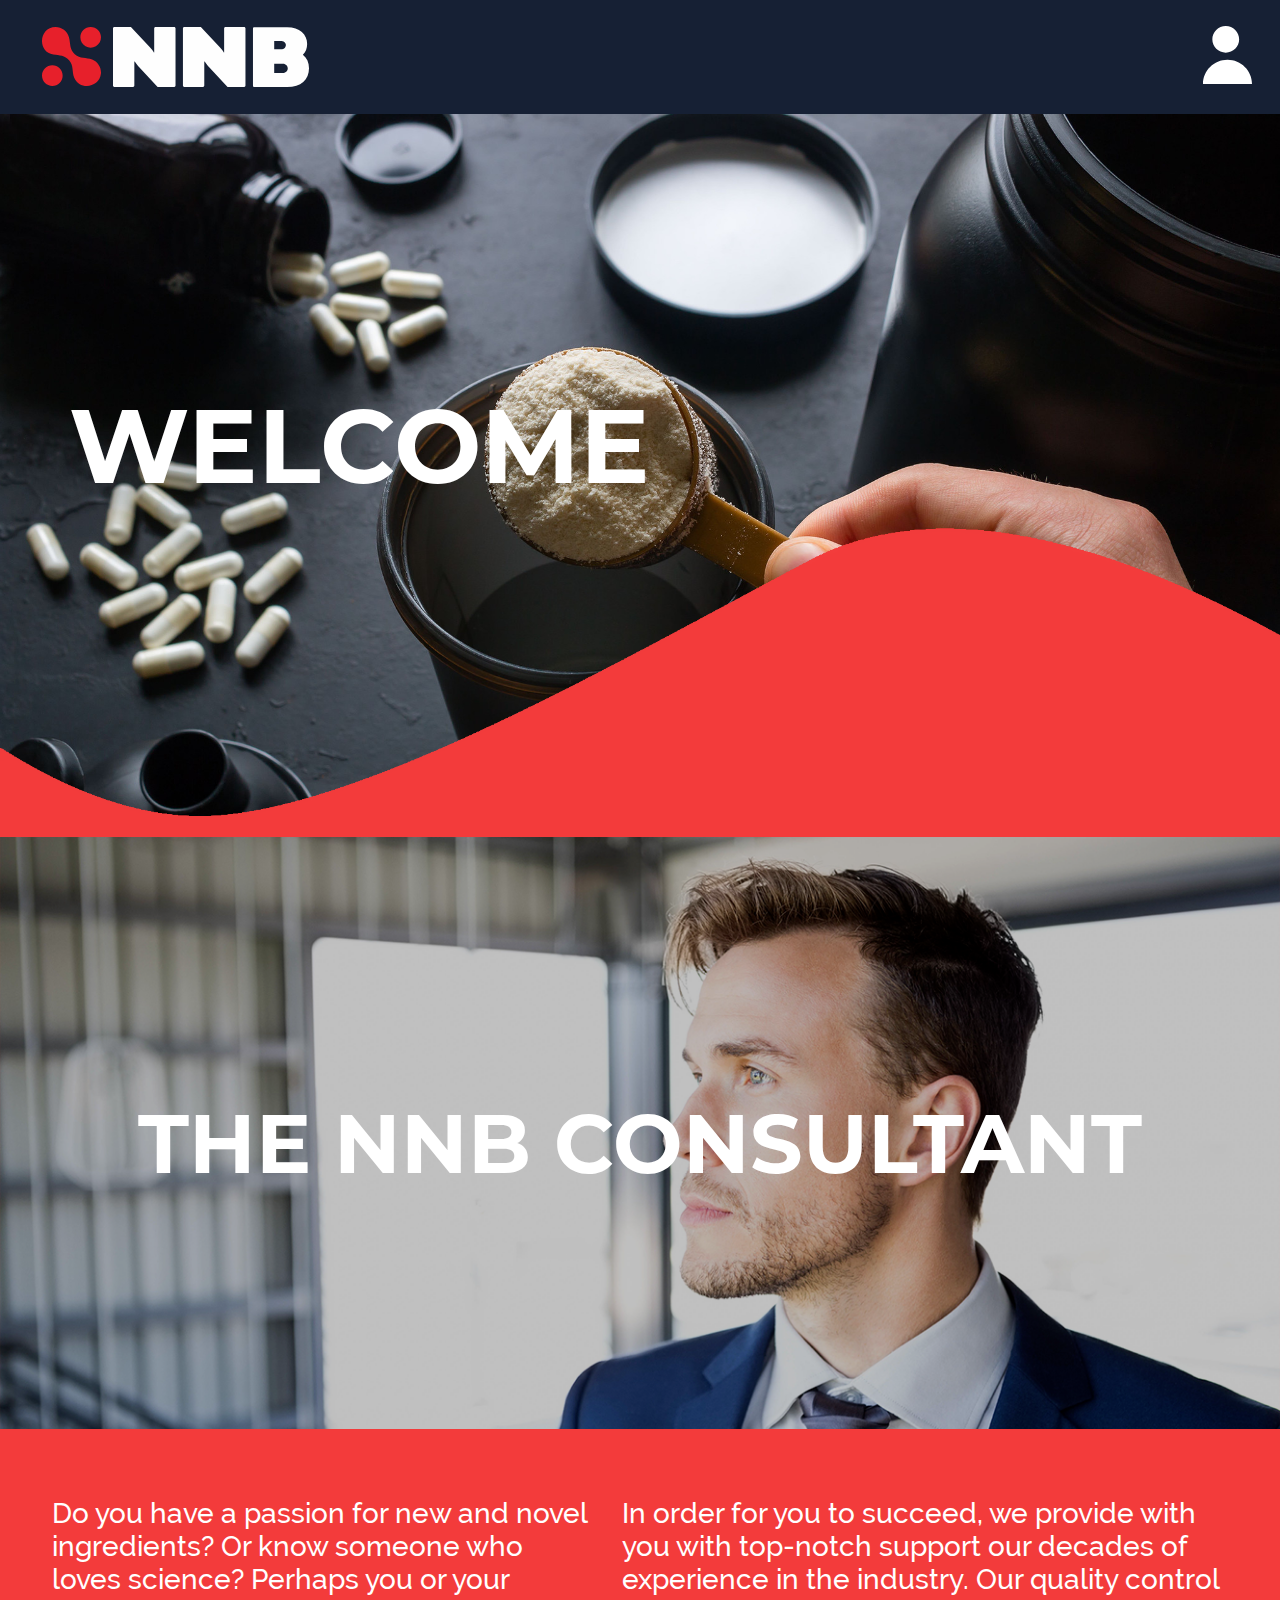
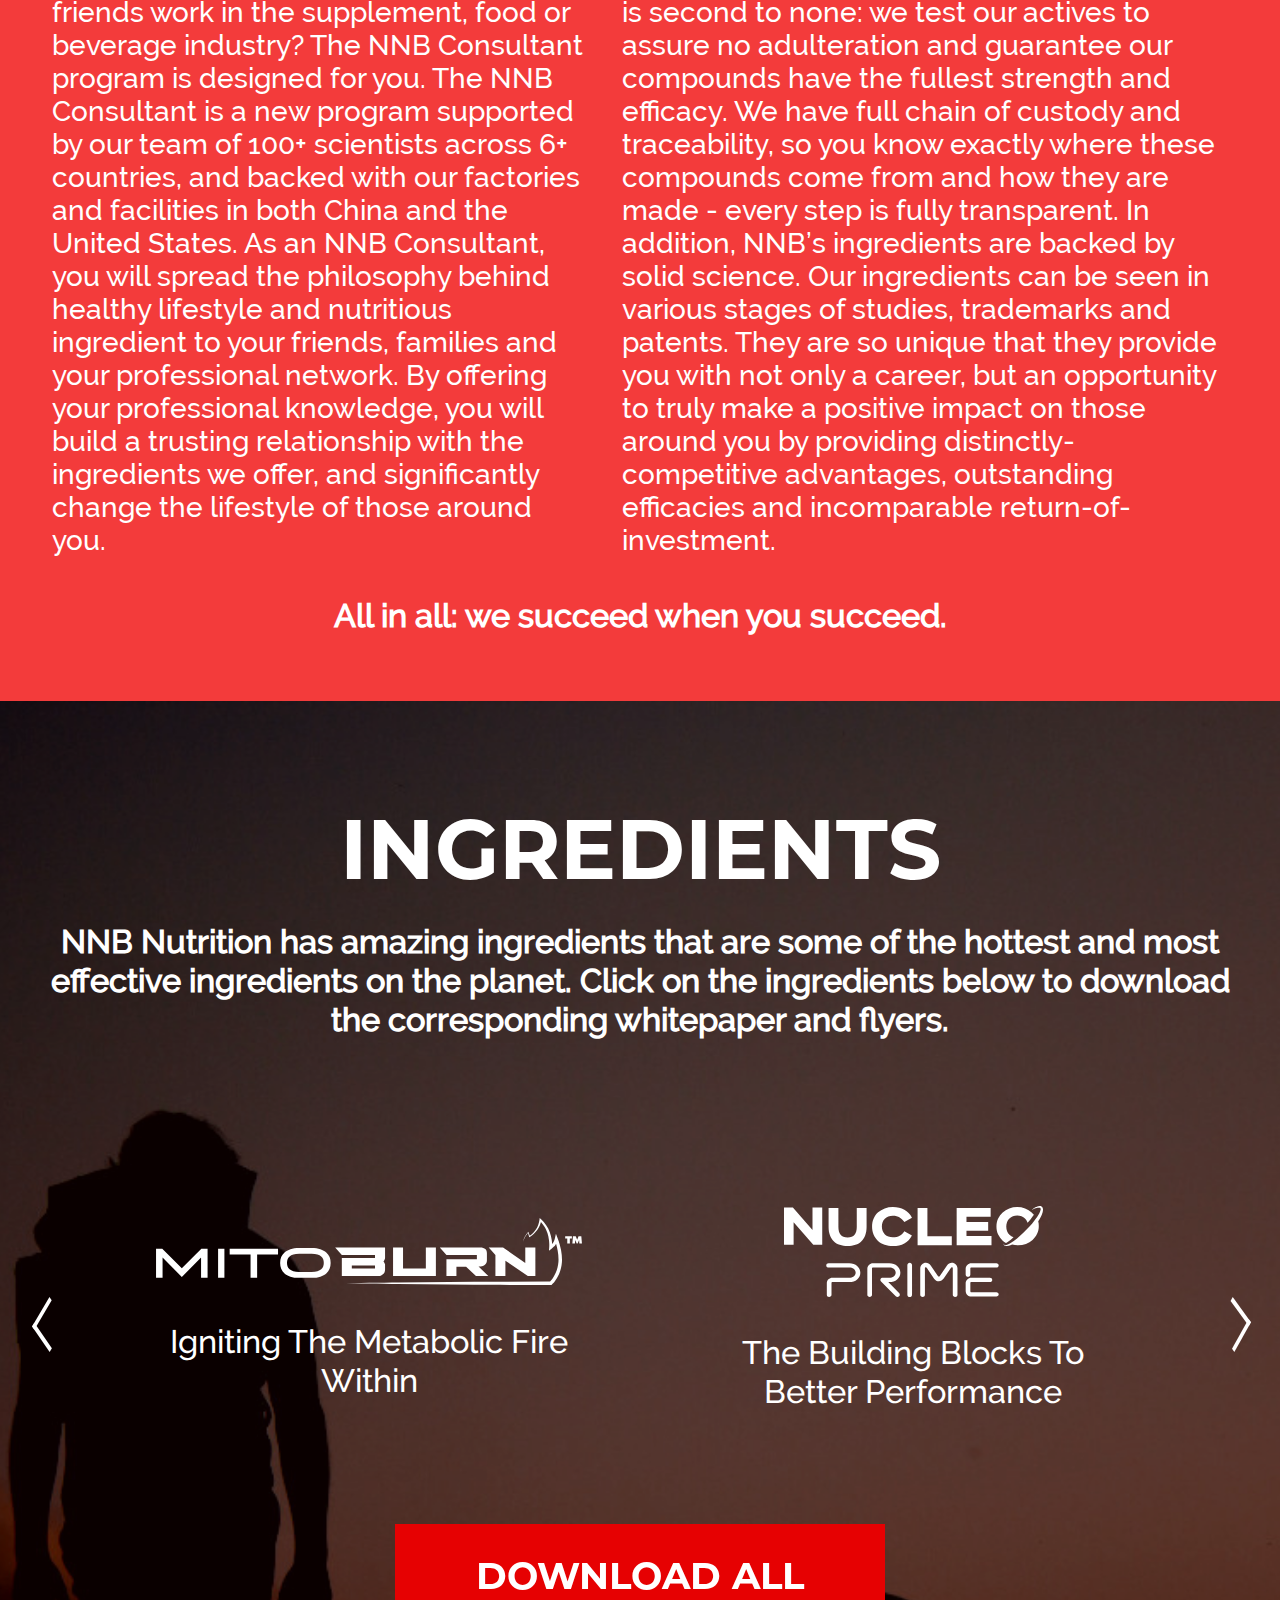
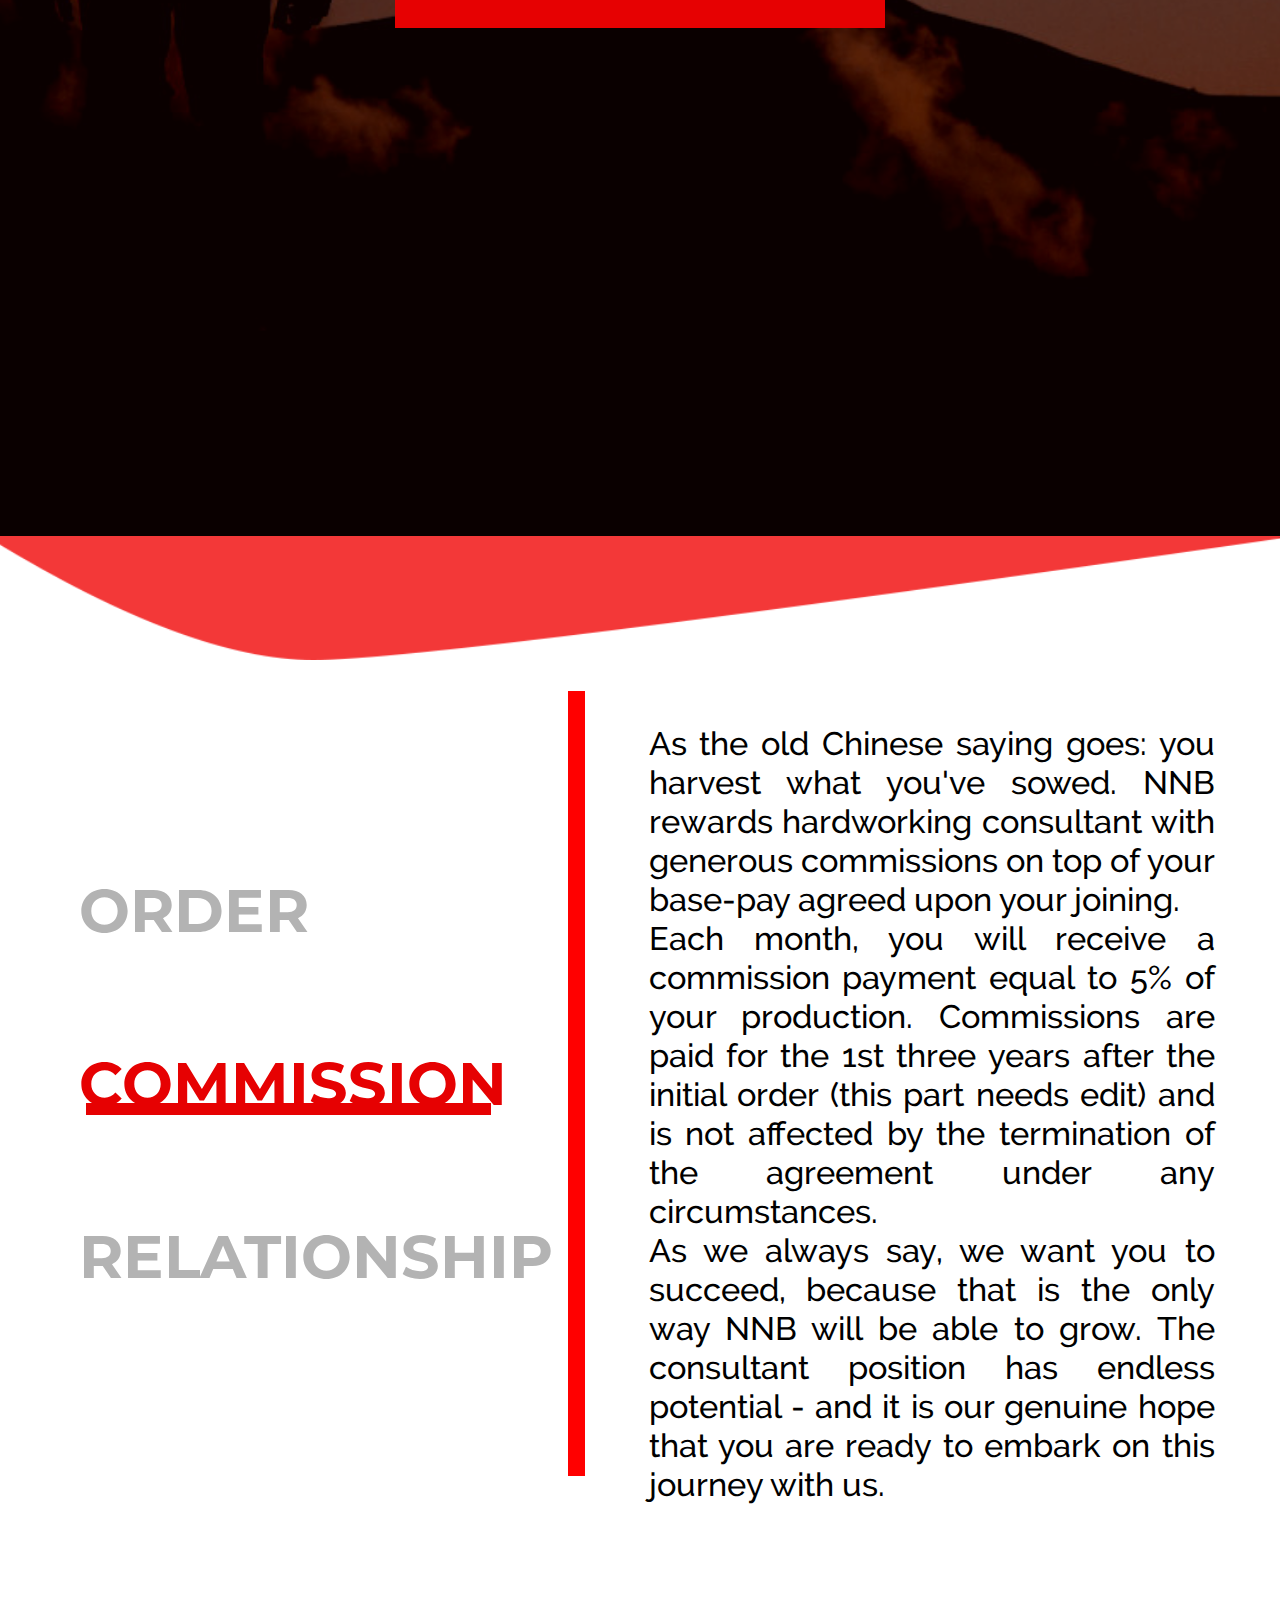
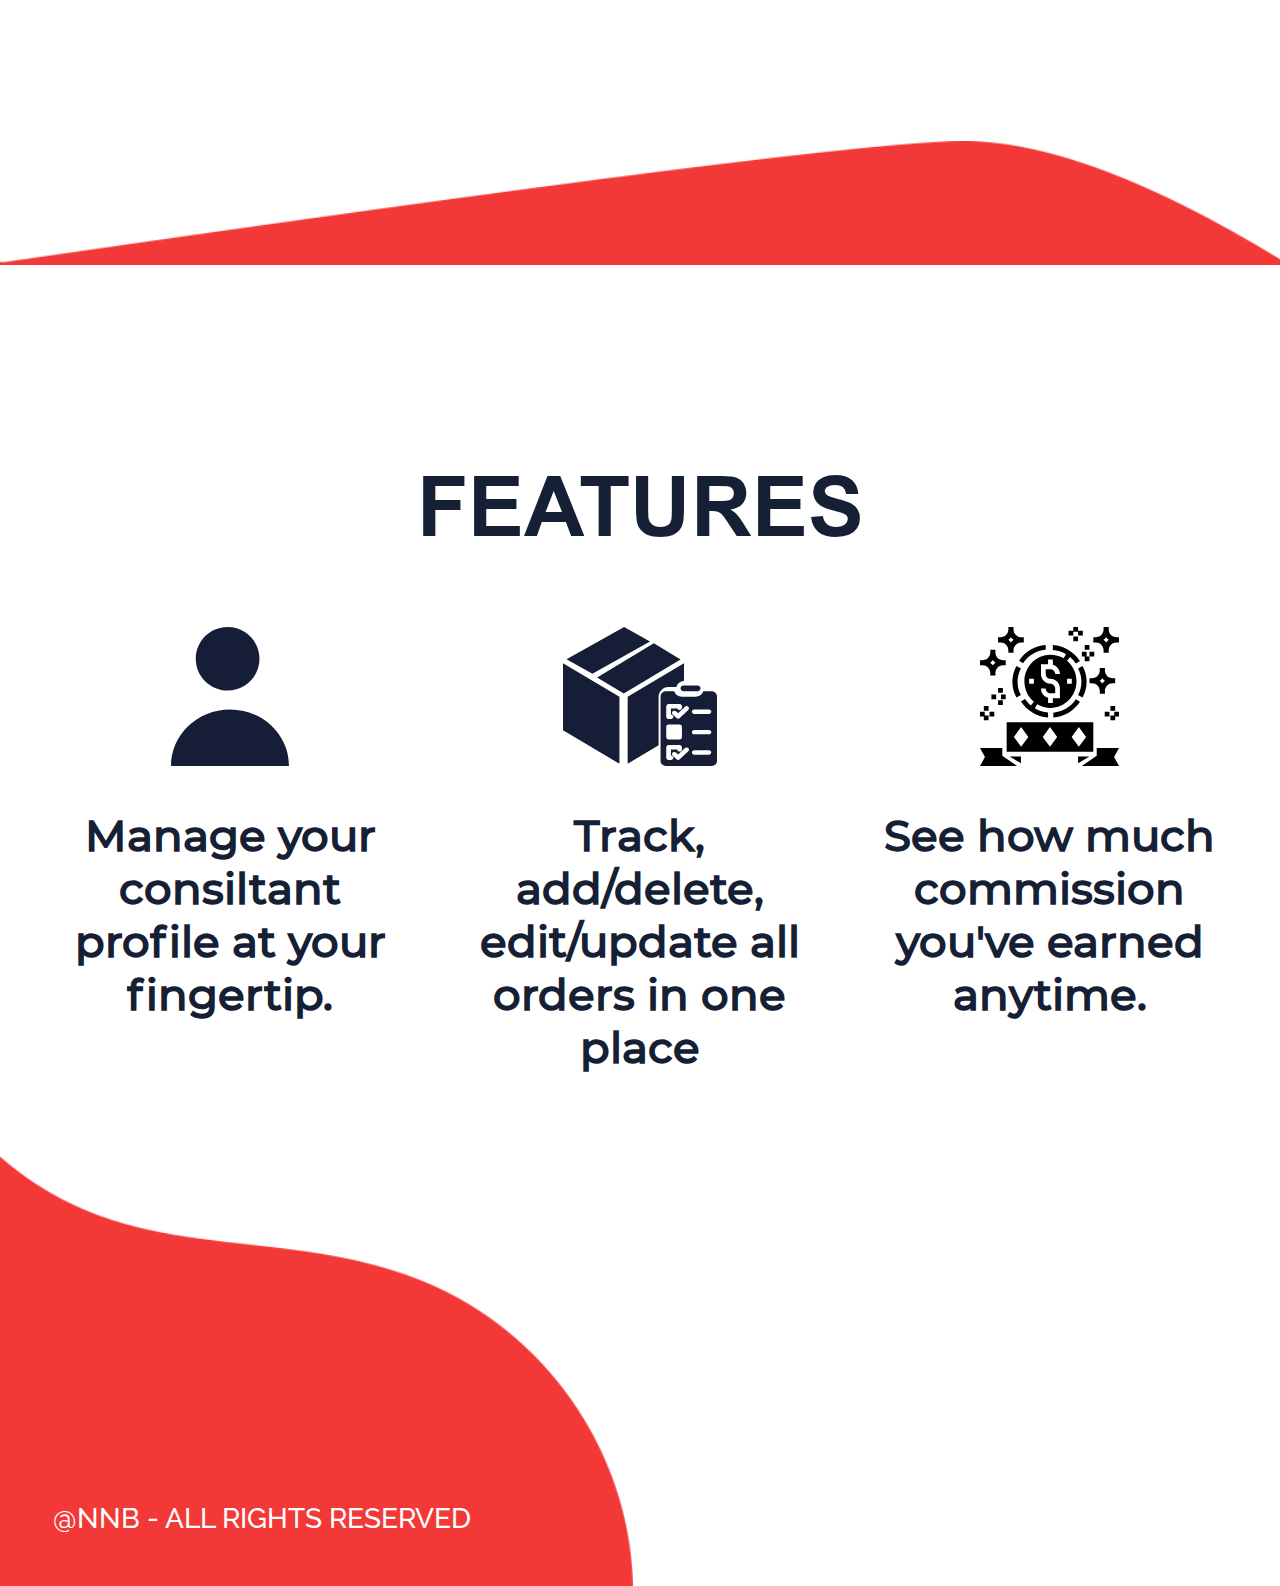
==== commit 2b844083: "changes" ====
--- a/index.html
+++ b/index.html
@@ -33,7 +33,7 @@
         <div class="headerImgContainer">
           <img class="headerImg" src="assets/images/headerImg.png" alt="">
         </div>
-        <h1>THE NNB <br>
+        <h1>THE NNB 
           CONSULTANT </h1>
 
           <div class="headerTextContainer">
--- a/assets/css/style.css
+++ b/assets/css/style.css
@@ -145,16 +145,15 @@
 
 .headerContentContainer h1{
   color: white;
-  text-align: right;
+  text-align: center;
   position: relative;
   font-weight: 100;
-  width: 50.6vw;
+  width: 100%;
   font-family: 'Montserrat-Bold';
   font-size: 6.441vw;
   /* font-weight: 100; */
-  margin-top: 11vw;
-  text-decoration: underline;
-  margin-left: -2vw;
+  margin-top: 20vw;
+  margin-left: 0;
 }
 
 
@@ -210,7 +209,7 @@
   position: absolute;
   left: 0;
   top: 0;
-  background: #350001;
+  background: #210001;
   opacity: 0.3;
 }
 .carContainer img{
@@ -231,7 +230,7 @@
 }
 .ingredientTextBox h2{
   font-size: 6.53357vw;
-  font-family: 'arialbd';
+  font-family: 'Montserrat-Bold';
   margin-top: 7.6vw;
   margin-bottom: 0vw;
 }
@@ -315,7 +314,6 @@
   font-size: 2.5408vw;
   color: white;
   text-align: center;
-  font-family: arial;
   margin-left: 5vw;
   margin-right: 5vw;
 }
@@ -346,8 +344,8 @@
   border: none;
   color: white;
   font-size: 2.90381vw;
-  font-family: 'arialbd';
   cursor: pointer;
+  font-family: 'Montserrat-Bold';
   filter: brightness(1);
 }
 .buttonContainer button:hover{
@@ -388,9 +386,9 @@
 .titleContainer h2{
   transition: 0.5s ease;
   font-size: 4.7186vw;
-  font-family: 'AvenirLTStd-Medium';
   margin-left: 6.17059vw;
   user-select: none;
+  font-family: 'Montserrat-Bold';
 }
 .selectionBox{
   position: relative;
--- a/assets/css/styleMobile.css
+++ b/assets/css/styleMobile.css
@@ -49,7 +49,7 @@
 
   .welcome{
     position: relative;
-    font-family: 'AvenirLTStd-Black';
+    /* font-family: 'AvenirLTStd-Black'; */
     color: white;
     font-size: 11.26vw;
     margin-top: 6.054446vw;
@@ -72,11 +72,13 @@
     position: relative;
     padding: 0.1px;
     margin-top: -3px;
+    /* width: 100%; */
+    /* overflow: hidden; */
   }
 
   .headerImgContainer{
-    width: 55.3475vw;
-    height: 43.2849vw;
+    width: 100%;
+    height: 49.2849vw;
     position: absolute;
     overflow: hidden;
     right: 0;
@@ -90,21 +92,21 @@
 
   .headerContentContainer h1{
     color: white;
-    text-align: right;
+    text-align: center;
     position: relative;
     font-weight: 100;
-    width: 50.6vw;
-    font-family: 'AvenirLTStd-Light';
+    /* width: 100%; */
+    /* font-family: 'AvenirLTStd-Light'; */
     font-size: 7.441vw;
     /* font-weight: 100; */
-    margin-top: 4vw;
-    margin-left: 11.7vw;
+    margin-top: 20vw;
+    margin-left: 0;
   }
 
 
   .headerTextContainer{
     display: flex;
-    font-family: arial;
+    /* font-family: arial; */
     color: white;
     font-size: 3.20855vw;
     margin-top: 29.7vw;
@@ -116,7 +118,7 @@
 
   .headerTextContainer p{
     margin: 0;
-    font-family: 'AvenirLTStd-Light';
+    /* font-family: 'AvenirLTStd-Light'; */
   }
   .textContainerLeft{
     margin-right: 1.225vw;
@@ -129,14 +131,14 @@
   .headerContentContainer h3{
     font-size: 3.2vw;
     color: white;
-    font-family: arial;
+    /* font-family: arial; */
     margin: 0;
     font-weight: 800;
     text-align: unset;
     margin-top: 1vw;
     margin-left: 11.764vw;
     margin-bottom: 9.3484vw;
-    font-family: 'AvenirLTStd-Medium';
+    /* font-family: 'AvenirLTStd-Medium'; */
   }
   /* header end */
 
@@ -169,13 +171,13 @@
   }
   .ingredientTextBox h2{
     font-size: 9.651474vw;
-    font-family: 'arialbd';
+    /* font-family: 'arialbd'; */
     margin-top: 9.6vw;
     margin-bottom: 0vw;
   }
   .ingredientTextBox h3{
     font-size: 3.28vw;
-    font-family: 'AvenirLTStd-Light';
+    /* font-family: 'AvenirLTStd-Light'; */
     margin: 0;
     margin-top: 6.7vw;
     width: 90%;
@@ -250,7 +252,7 @@
     font-size: 5.8981vw;
     color: white;
     text-align: center;
-    font-family: arial;
+    /* font-family: arial; */
     margin-left: 5vw;
     margin-right: 5vw;
   }
@@ -288,7 +290,7 @@
     border: none;
     color: white;
     font-size: 7.5067vw;
-    font-family: 'arialbd';
+    /* font-family: 'arialbd'; */
     cursor: pointer;
     filter: brightness(1);
   }
@@ -337,7 +339,7 @@
   .titleContainer h2{
     transition: 0.5s ease;
     font-size: 7.5067vw;
-    font-family: 'arialbd';
+    /* font-family: 'arialbd'; */
     margin-left: 0;
   }
   .selectionBox{
@@ -380,7 +382,7 @@
 
   .carTextBox{
     font-size: 3.217vw;
-    font-family: 'AvenirLTStd-Medium';
+    /* font-family: 'AvenirLTStd-Medium'; */
     width: 80%;
     overflow: hidden;
     overflow: hidden;
@@ -466,7 +468,7 @@
   .featuresSection h2{
     text-align: center;
     font-size: 7.50670vw;
-    font-family: 'arialbd';
+    /* font-family: 'arialbd'; */
     margin-top: 20.7vw;
     color: #162034;
   }
@@ -485,7 +487,7 @@
     display: flex;
     flex-direction: column;
     align-items: center;
-    font-family: 'AvenirLTStd-Light';
+    /* font-family: 'AvenirLTStd-Light'; */
     font-size: 4.2895vw;
     text-align: center;
     width: 54%;
@@ -516,7 +518,7 @@
     margin-left: 8.17422vw;
     margin-bottom: 10.901996vw;
     color: white;
-    font-family: 'AvenirLTStd-Light';
+    /* font-family: 'AvenirLTStd-Light'; */
     font-size: 3.217vw;
   }
   /* featuresSection end */
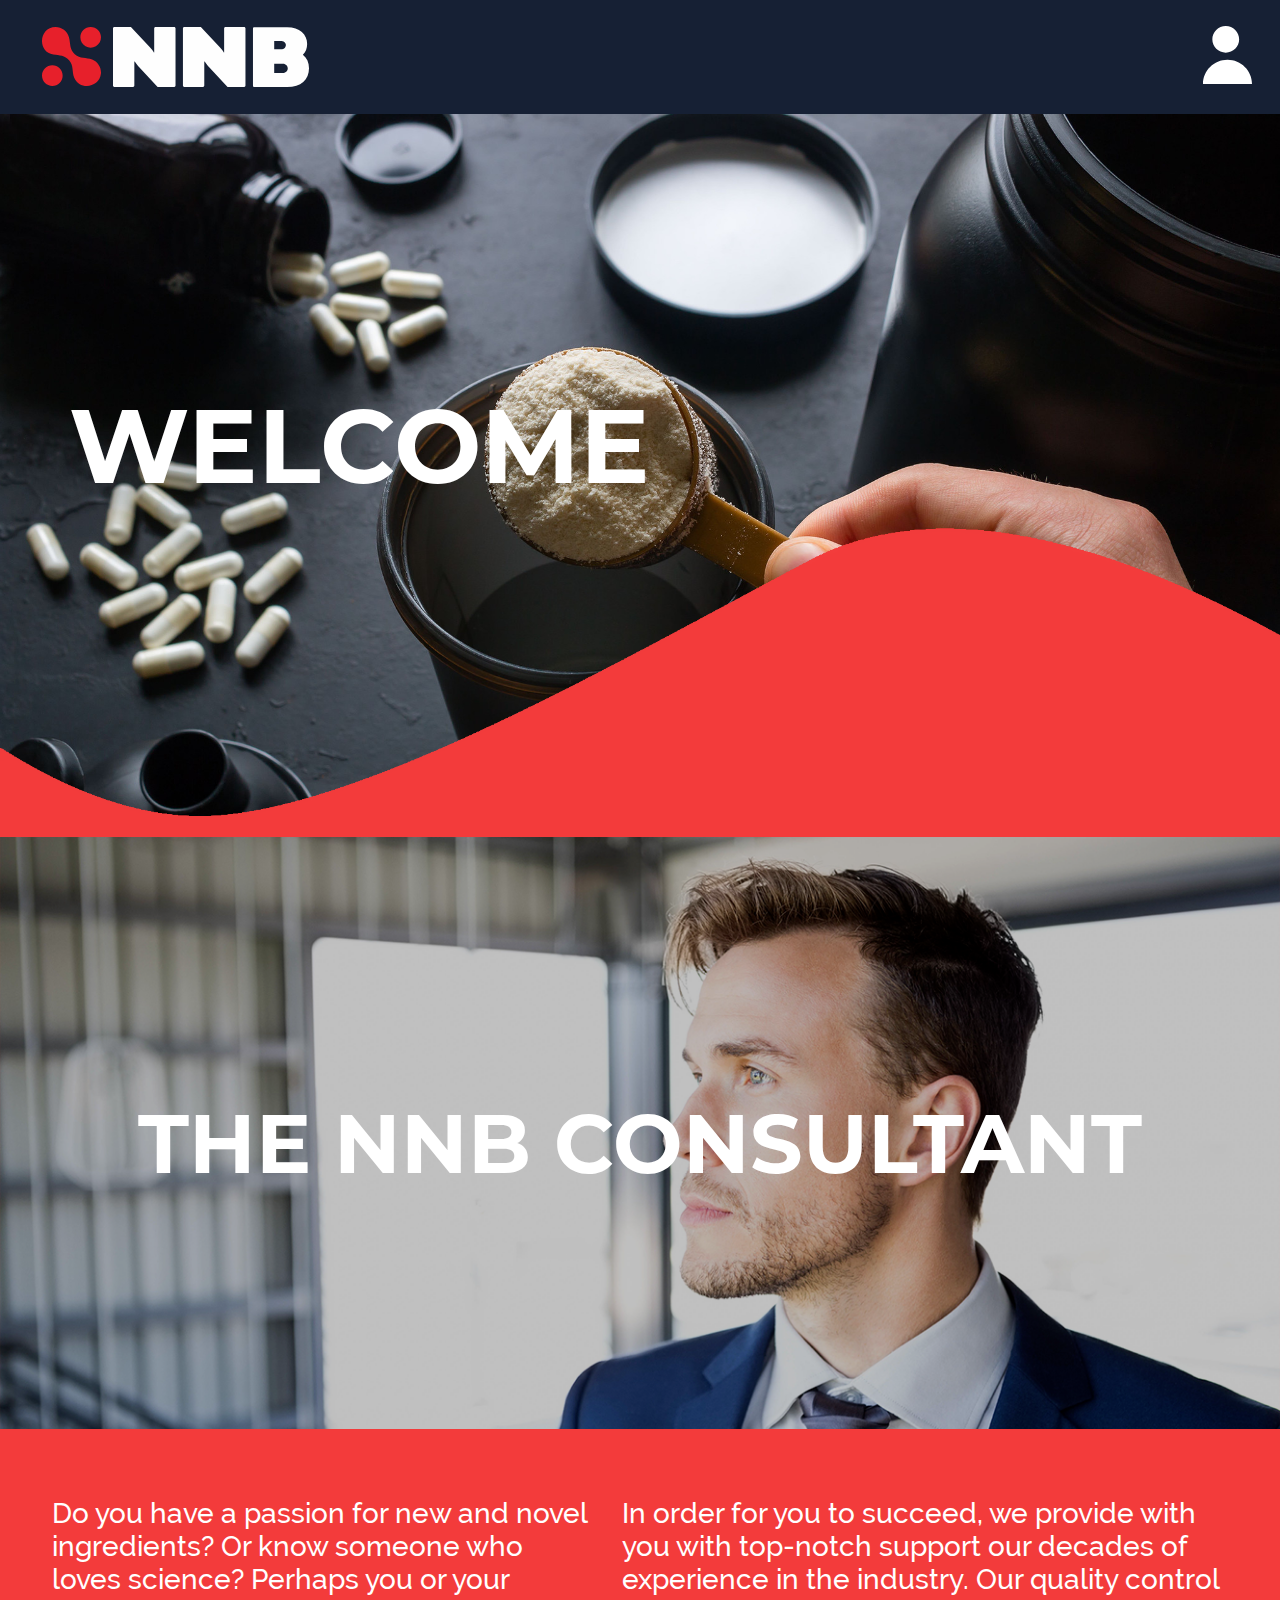
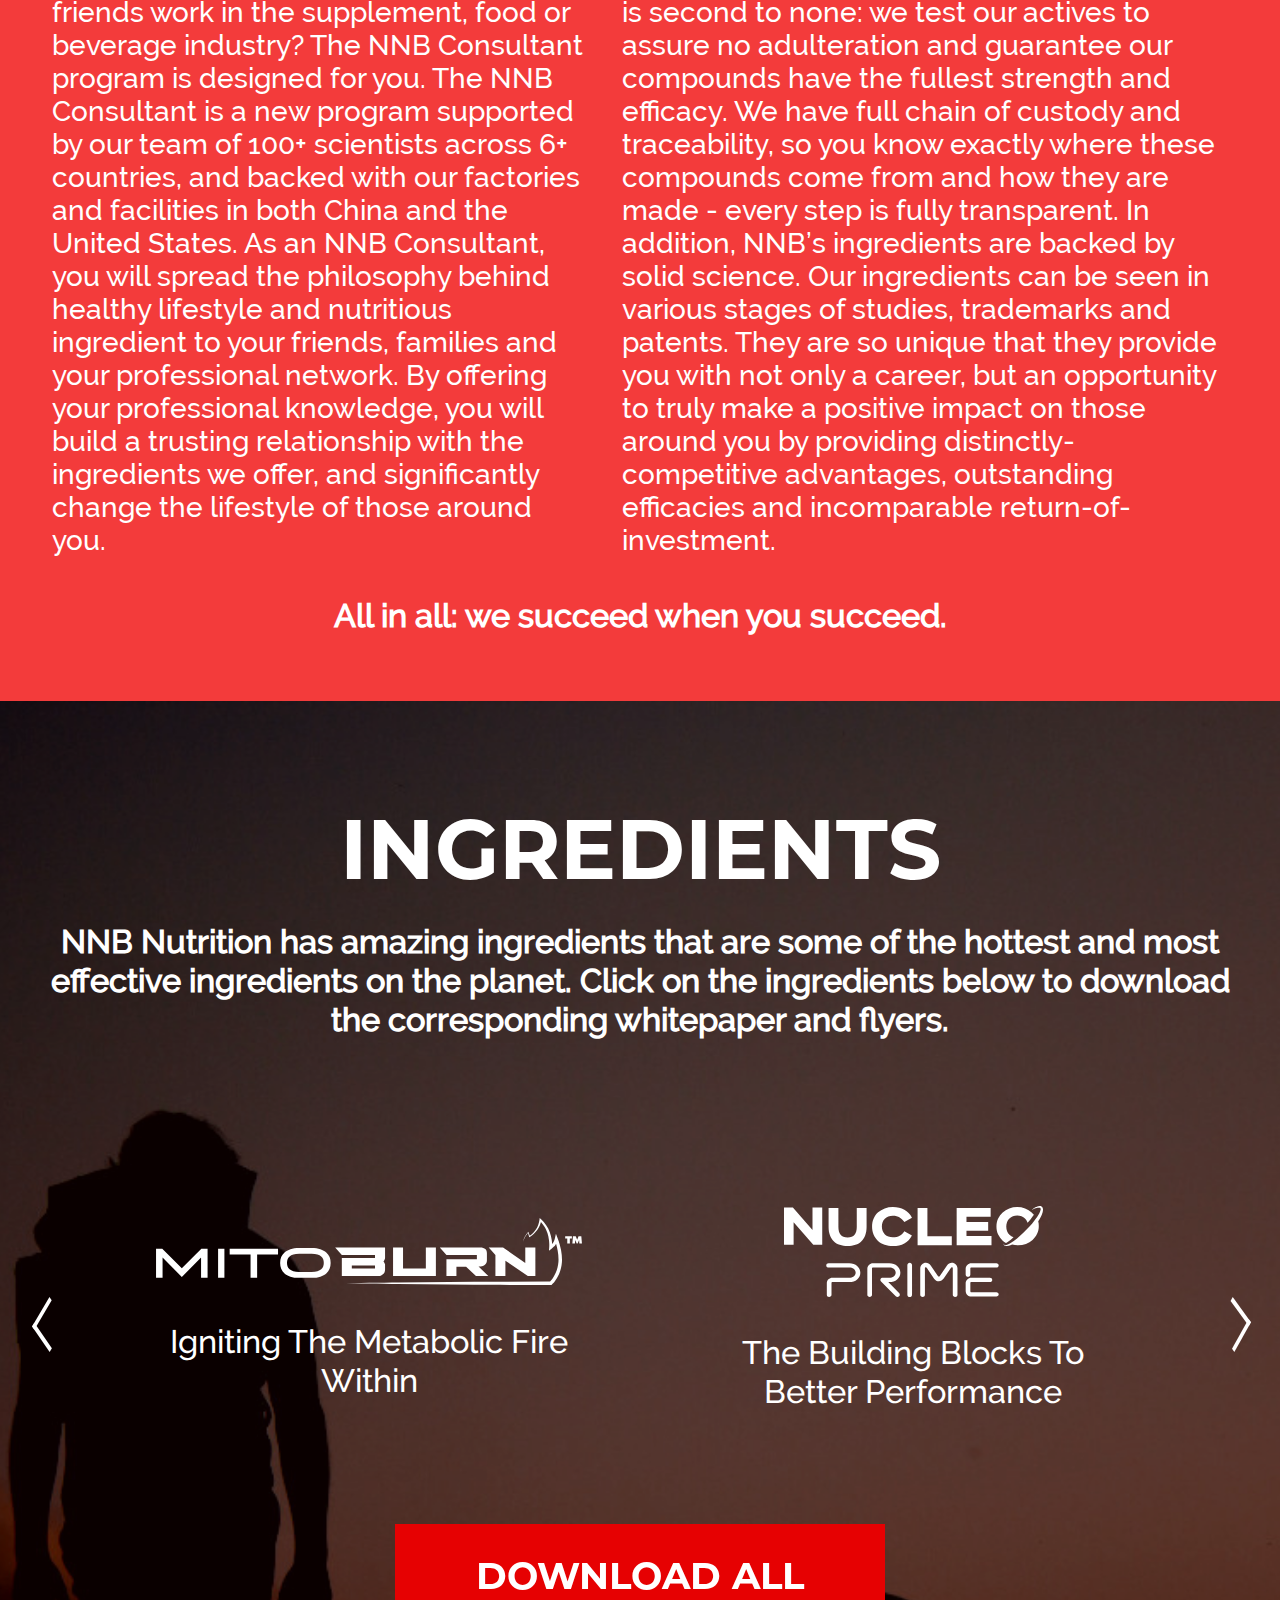
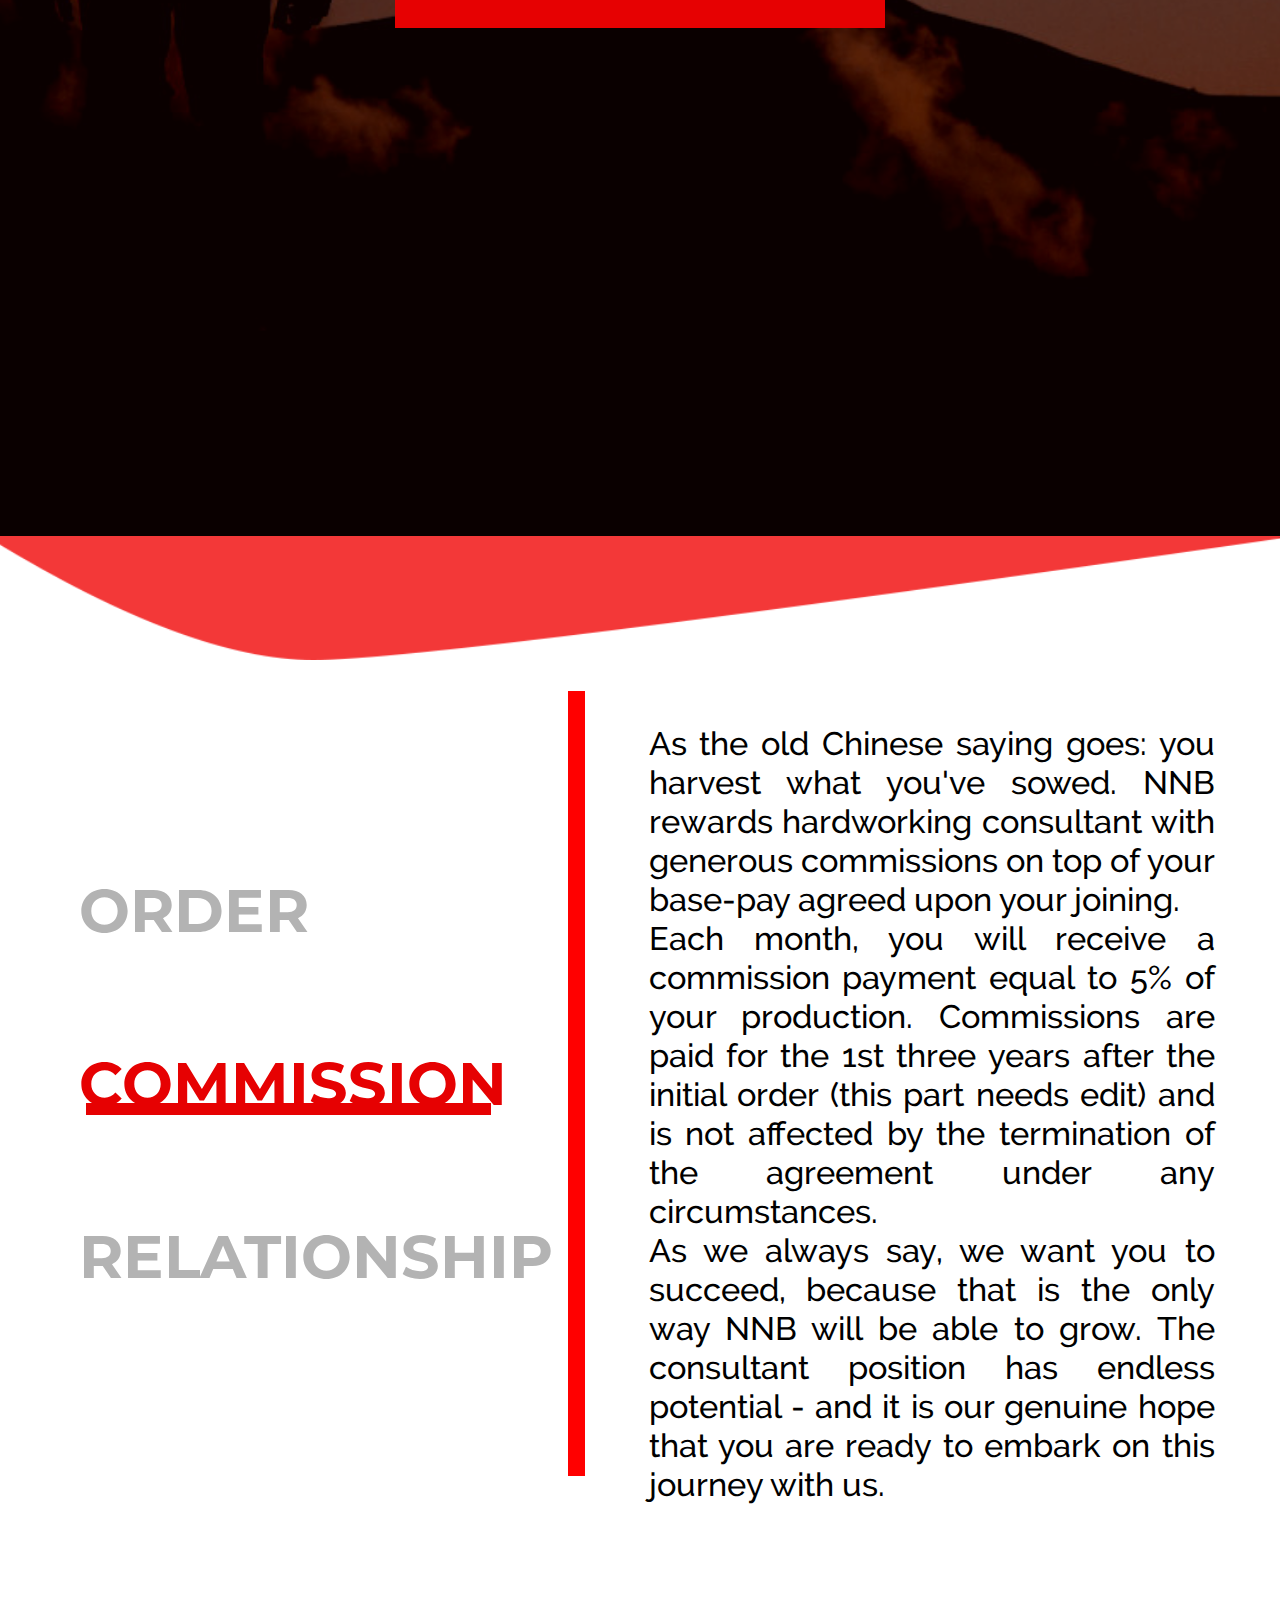
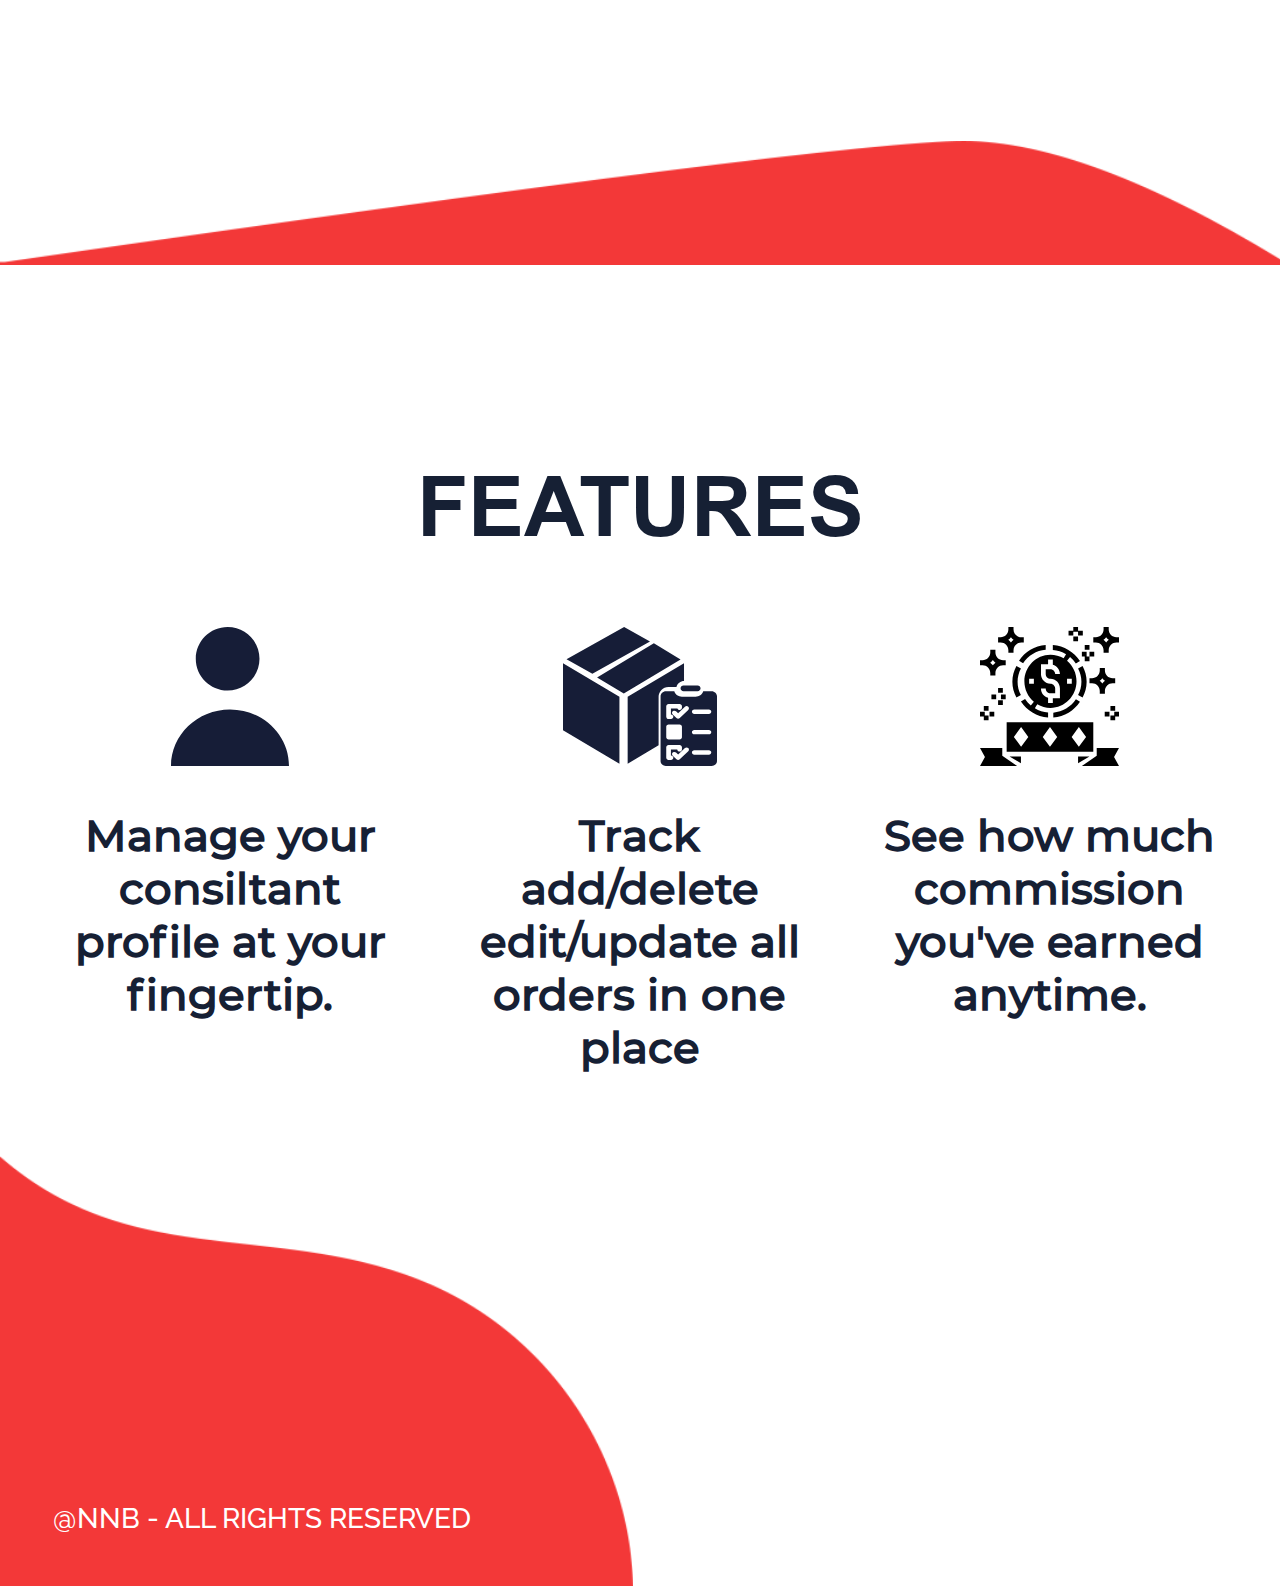
==== commit 300b8d8f: "changes" ====
--- a/index.html
+++ b/index.html
@@ -33,7 +33,7 @@
         <div class="headerImgContainer">
           <img class="headerImg" src="assets/images/headerImg.png" alt="">
         </div>
-        <h1>THE NNB 
+        <h1>THE NNB
           CONSULTANT </h1>
 
           <div class="headerTextContainer">
@@ -205,7 +205,7 @@
         </div>
         <div class="featuredBox">
           <img src="assets/images/featuredSection/track.svg" alt="">
-          <h3>Track, add/delete, edit/update all orders in one place</h3>
+          <h3>Track add/delete edit/update all orders in one place</h3>
         </div>
         <div class="featuredBox">
           <img src="assets/images/featuredSection/commission.svg" alt="">
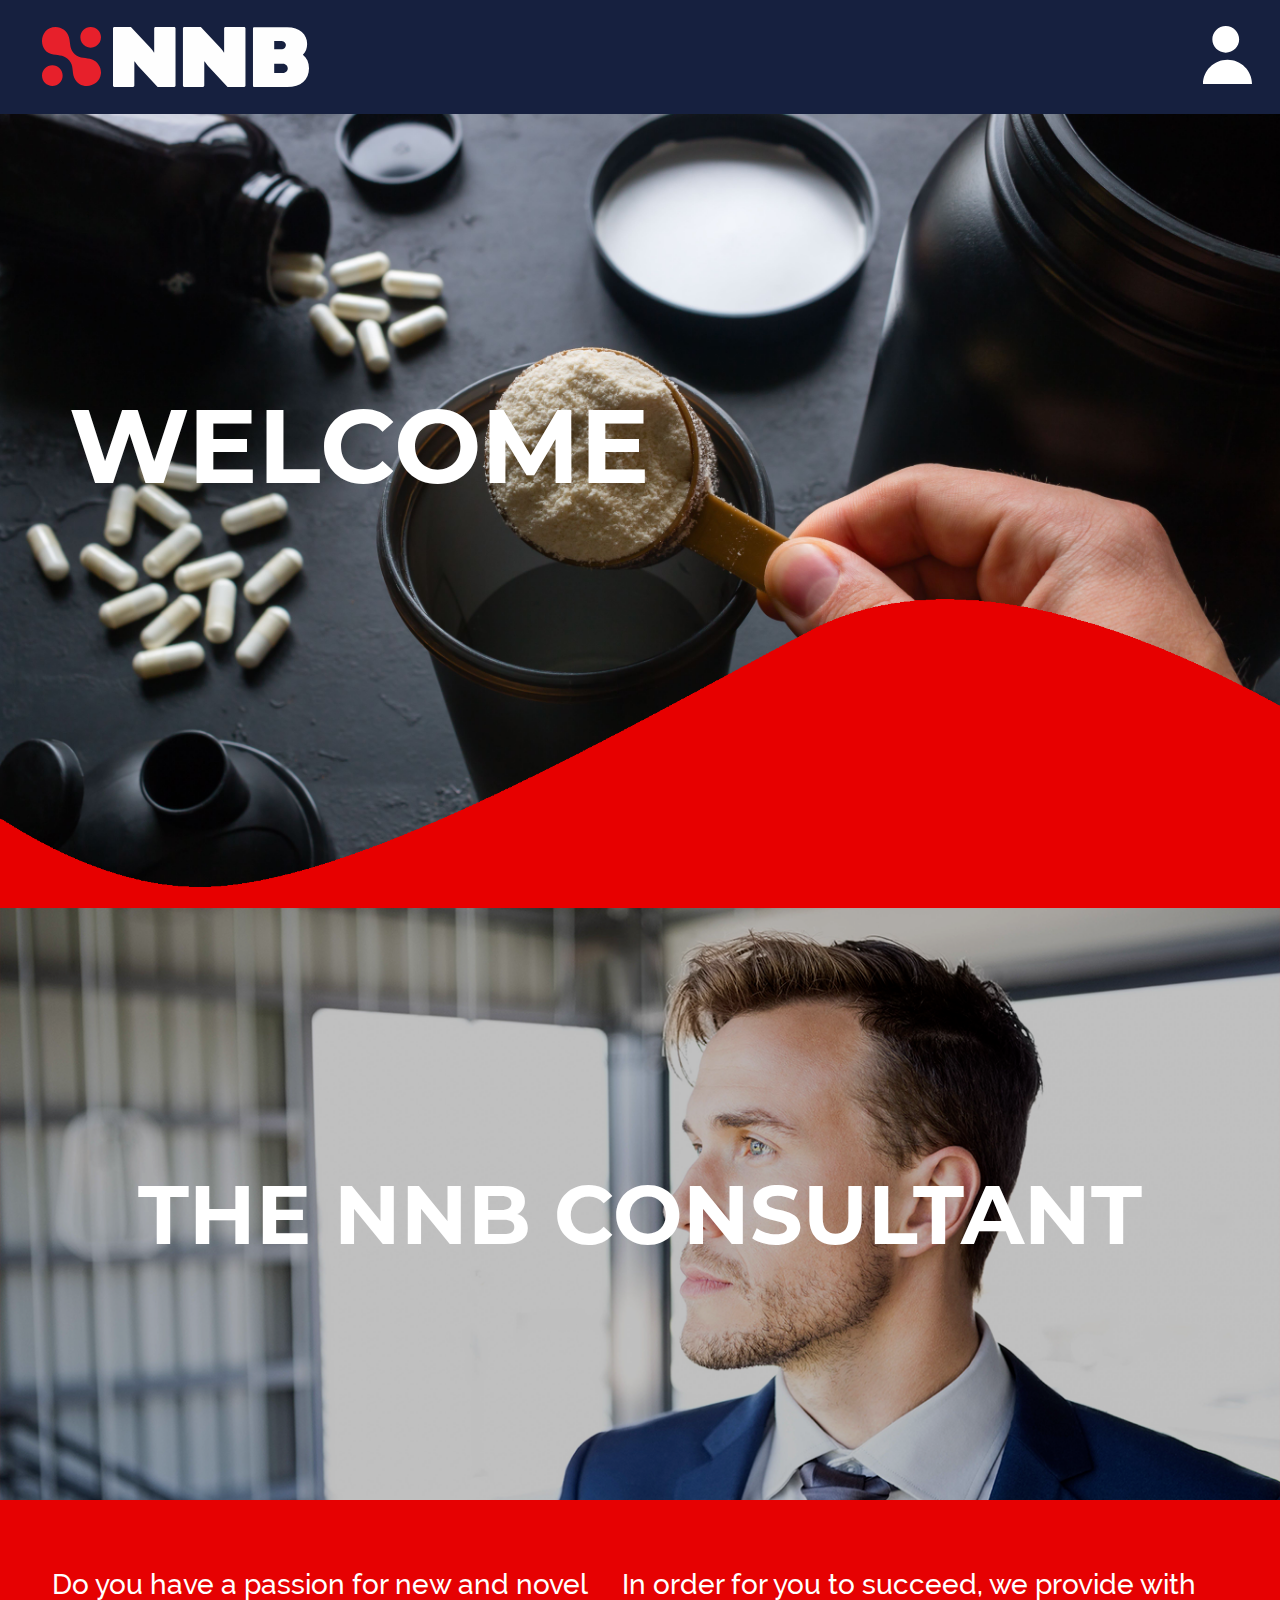
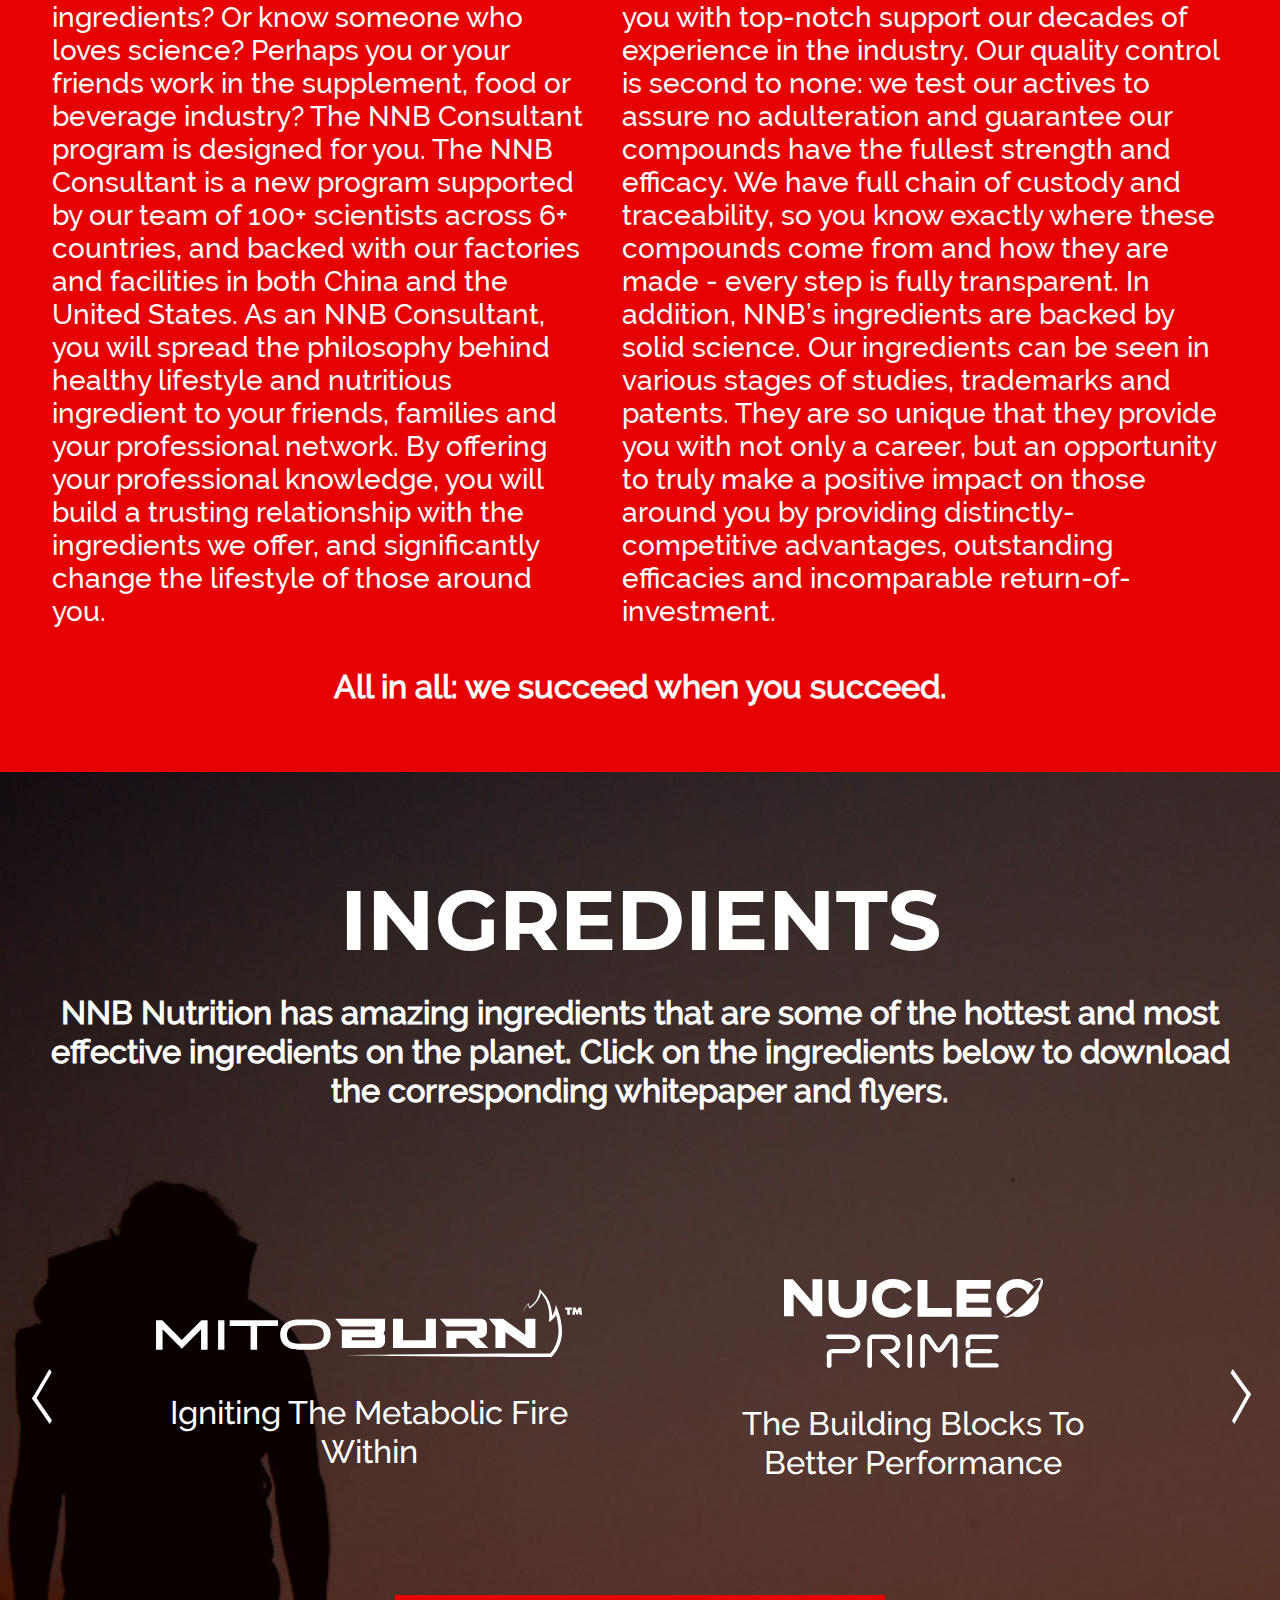
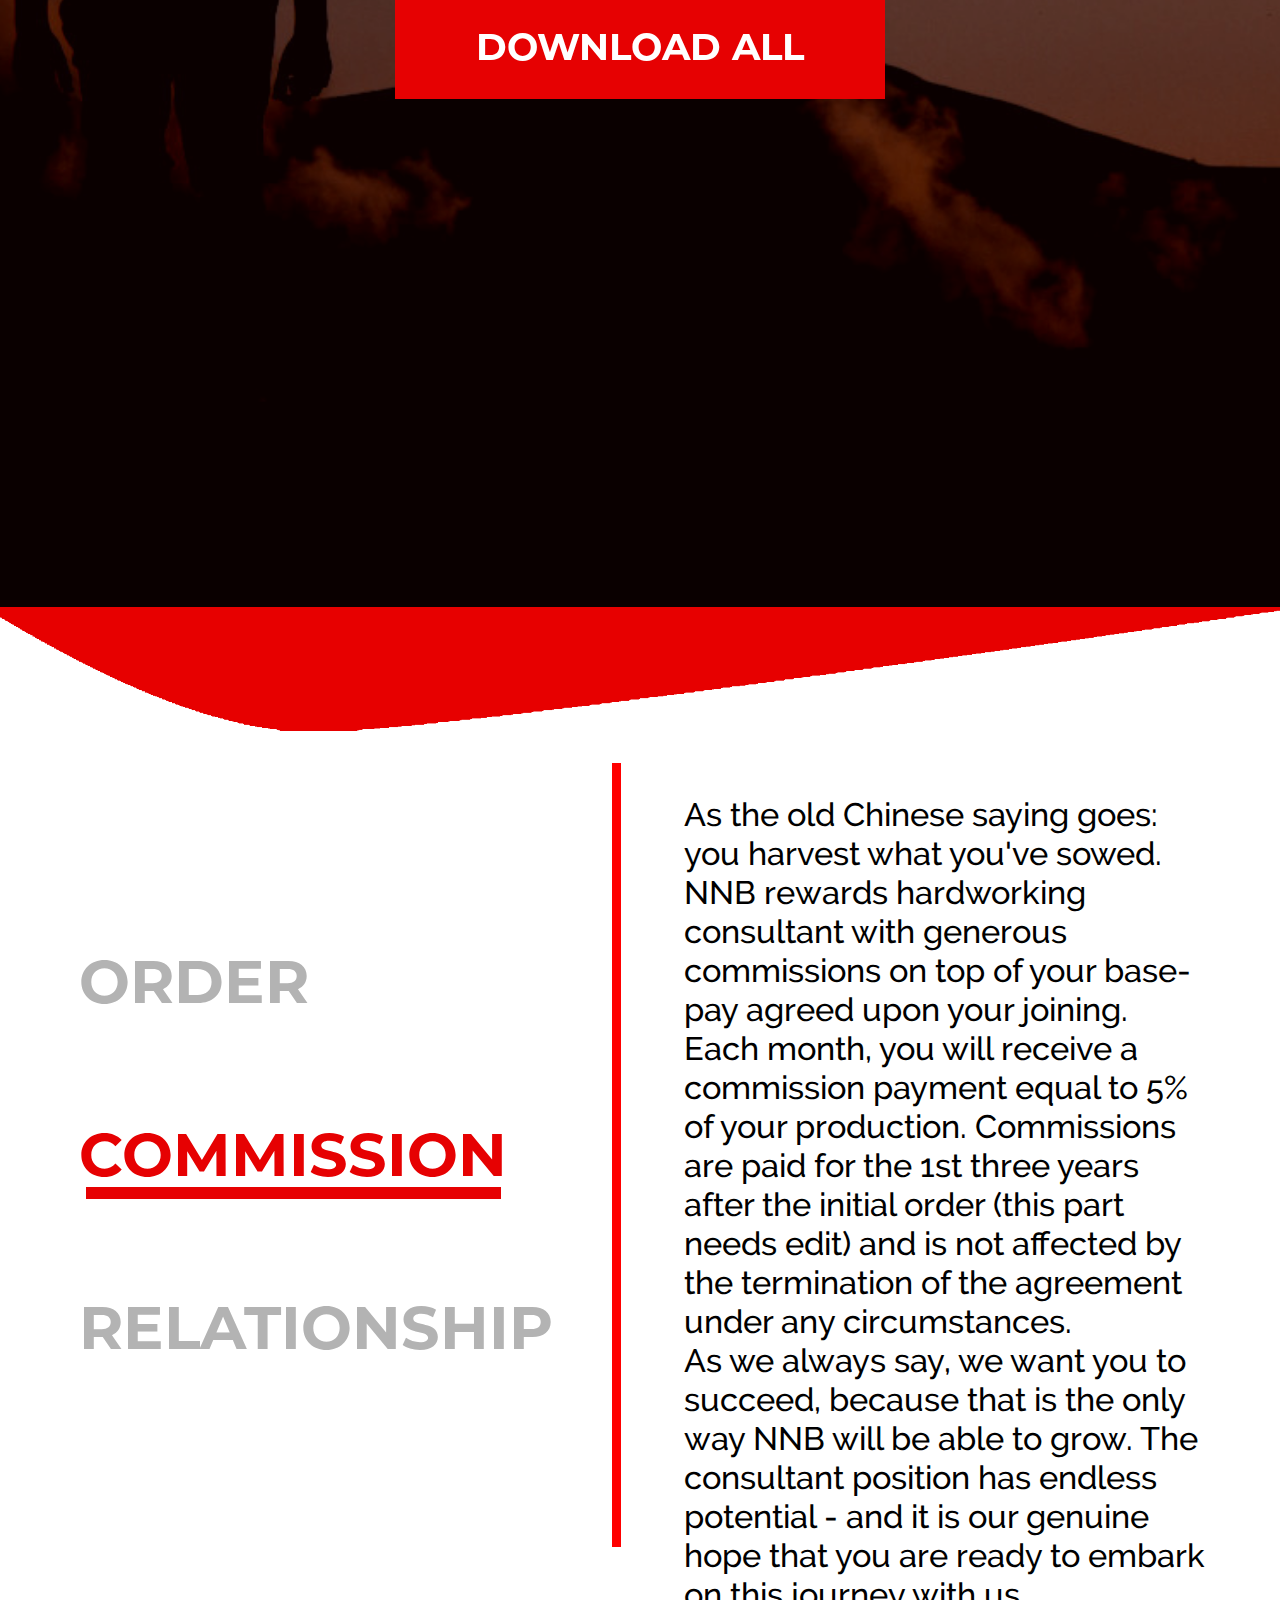
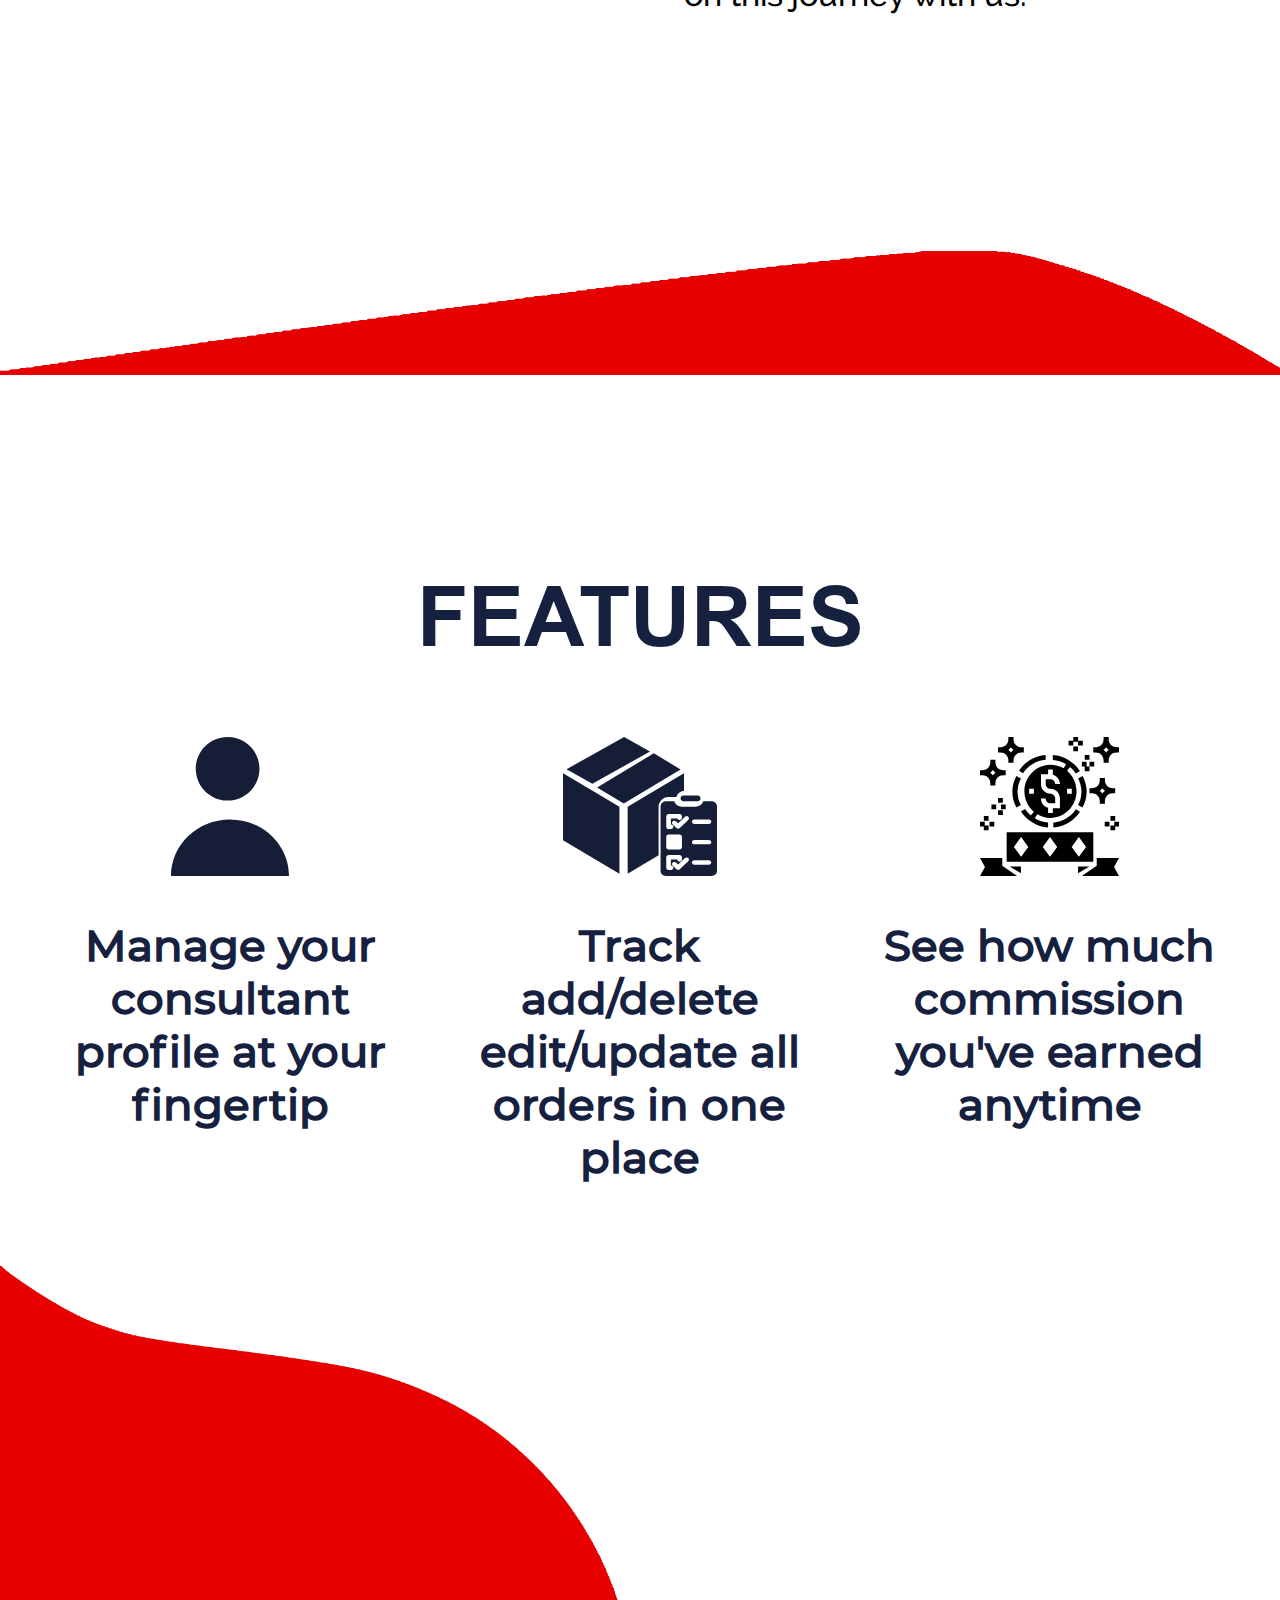
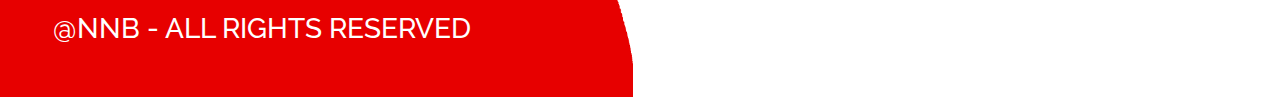
==== commit 0a4a1b0f: "fixes" ====
--- a/index.html
+++ b/index.html
@@ -201,7 +201,7 @@
       <div class="featuredContainer">
         <div class="featuredBox">
           <img src="assets/images/featuredSection/manage.svg" alt="">
-          <h3>Manage your consiltant profile at your fingertip.</h3>
+          <h3>Manage your consultant profile at your fingertip</h3>
         </div>
         <div class="featuredBox">
           <img src="assets/images/featuredSection/track.svg" alt="">
@@ -209,7 +209,7 @@
         </div>
         <div class="featuredBox">
           <img src="assets/images/featuredSection/commission.svg" alt="">
-          <h3>See how much commission you've earned anytime.</h3>
+          <h3>See how much commission you've earned anytime</h3>
         </div>
       </div>
 
--- a/assets/css/style.css
+++ b/assets/css/style.css
@@ -57,7 +57,7 @@
 }
 /* header start */
 header nav{
-  background: #162034;
+  background: #16203f;
   display: flex;
   align-items: center;
   justify-content: space-between;
@@ -113,7 +113,7 @@
   display: flex;
   /* border: 1px solid blue; */
   position: relative;
-  margin-top: -8vw;
+  margin-top: 0vw;
 }
 .topBG{
   width: 100%;
@@ -122,7 +122,7 @@
   bottom: -4px;
 }
 .headerContentContainer{
-  background: #f33b3b;
+  background: #e60102;
   position: relative;
   padding: 0.1px;
   padding-bottom: 4vw;
@@ -378,8 +378,8 @@
   display: flex;
   flex-direction: column;
   justify-content: center;
-  border-right: 1.36116vw solid red;
-  width: 45%;
+  border-right: 0.75vw solid red;
+  width: 51%;
   height: 61.2522vw;
 }
 
@@ -402,7 +402,7 @@
   color: #e60102;
 } */
 .selectionBox:hover{
-  color: #e60102 !important;
+  color: #16203f !important;
 }
 .selectionBox:hover .selectionUnderline{
   color: #b00d;
@@ -419,12 +419,12 @@
   width: 0vw;
   height: 0.907441vw;
   position: absolute;
-  top: 8.3vw;
+  top: 9.3vw;
   left: 6.7vw;
 }
 
 .selected .selectionUnderline{
-  width: 80%;
+  width: 82%;
 }
 
 .carTextBox{
@@ -444,7 +444,6 @@
 .carTextBox p{
   font-family: 'Raleway-Medium';
   margin-left: 5vw;
-  text-align: justify;
   margin-right: 5vw;
 }
 .textOrder{
@@ -474,11 +473,11 @@
   font-size: 6.53357vw;
   font-family: 'arialbd';
   margin-top: 14.7vw;
-  color: #162034;
+  color: #16203f;
 }
 
 .featuredContainer{
-  color: #162034;
+  color: #16203f;
   display: flex;
   justify-content: space-around;
   padding-left: 2vw;
--- a/assets/css/styleMobile.css
+++ b/assets/css/styleMobile.css
@@ -6,7 +6,7 @@
 
   /* header start */
   header nav{
-    background: #162034;
+    background: #16203f;
     display: flex;
     align-items: center;
     justify-content: space-between;
@@ -62,13 +62,13 @@
     display: flex;
     /* border: 1px solid blue; */
     position: relative;
-    margin-top: -6vw;
+    margin-top: 14vw;
   }
   .topBG{
     width: 100%;
   }
   .headerContentContainer{
-    background: #f33b3b;
+    background: #e60102;
     position: relative;
     padding: 0.1px;
     margin-top: -3px;
@@ -110,7 +110,7 @@
     color: white;
     font-size: 3.20855vw;
     margin-top: 29.7vw;
-    text-align: justify;
+    text-align: unset;
     padding-left: 11.764vw;
     padding-right: 11.764vw;
     flex-direction: column;
@@ -147,6 +147,7 @@
     padding: 0.1px;
     position: relative;
     overflow: hidden;
+    display: flex;
   }
   .carContainer{
     position: relative;
@@ -286,7 +287,7 @@
     transition: 0.5s ease;
     width: 72.922vw;
     height: 15.5495vw;
-    background: #f33b3b;
+    background: #e60102;
     border: none;
     color: white;
     font-size: 7.5067vw;
@@ -303,7 +304,7 @@
     overflow: hidden;
     /* border: 1px solid blue; */
     position: relative;
-    top: -3px;
+    top: -6px;
   }
   .botBG{
     width: 101%;
@@ -397,7 +398,6 @@
 
   .carTextBox p{
     margin-left: 5vw;
-    text-align: justify;
     margin-right: 5vw;
   }
   .textOrder{
@@ -470,7 +470,7 @@
     font-size: 7.50670vw;
     /* font-family: 'arialbd'; */
     margin-top: 20.7vw;
-    color: #162034;
+    color: #16203f;
   }
 
   .featuredContainer{
@@ -491,7 +491,7 @@
     font-size: 4.2895vw;
     text-align: center;
     width: 54%;
-    color: #162034;
+    color: #16203f;
     margin-bottom: 8vw;
   }
 
